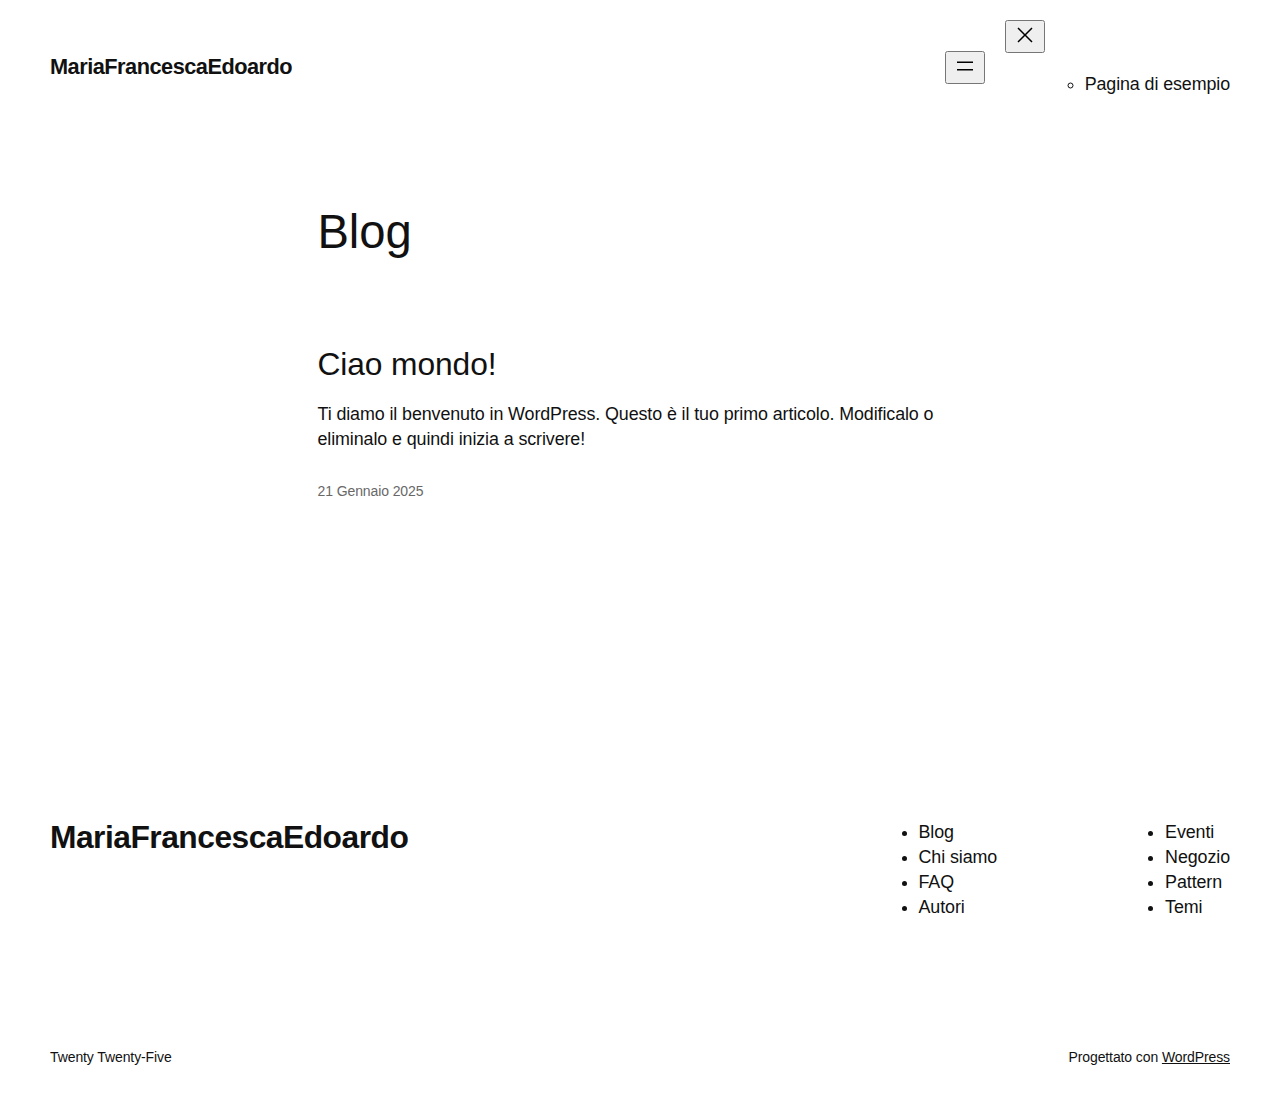
==== index.html @ d266b76b "Add files via upload" ====
<!DOCTYPE html>
<html lang="it-IT">
<head>
	<meta charset="UTF-8">
	<meta name="viewport" content="width=device-width, initial-scale=1">
<meta name="robots" content="max-image-preview:large">
	<style>img:is([sizes="auto" i], [sizes^="auto," i]) { contain-intrinsic-size: 3000px 1500px }</style>
	<title>MariaFrancescaEdoardo</title>
<link rel="alternate" type="application/rss+xml" title="MariaFrancescaEdoardo &raquo; Feed" href="/feed/">
<link rel="alternate" type="application/rss+xml" title="MariaFrancescaEdoardo &raquo; Feed dei commenti" href="/comments/feed/">
<script>
window._wpemojiSettings = {"baseUrl":"https:\/\/s.w.org\/images\/core\/emoji\/15.0.3\/72x72\/","ext":".png","svgUrl":"https:\/\/s.w.org\/images\/core\/emoji\/15.0.3\/svg\/","svgExt":".svg","source":{"concatemoji":"\/wp-includes\/js\/wp-emoji-release.min.js?ver=6.7.1"}};
/*! This file is auto-generated */
!function(i,n){var o,s,e;function c(e){try{var t={supportTests:e,timestamp:(new Date).valueOf()};sessionStorage.setItem(o,JSON.stringify(t))}catch(e){}}function p(e,t,n){e.clearRect(0,0,e.canvas.width,e.canvas.height),e.fillText(t,0,0);var t=new Uint32Array(e.getImageData(0,0,e.canvas.width,e.canvas.height).data),r=(e.clearRect(0,0,e.canvas.width,e.canvas.height),e.fillText(n,0,0),new Uint32Array(e.getImageData(0,0,e.canvas.width,e.canvas.height).data));return t.every(function(e,t){return e===r[t]})}function u(e,t,n){switch(t){case"flag":return n(e,"🏳️‍⚧️","🏳️​⚧️")?!1:!n(e,"🇺🇳","🇺​🇳")&&!n(e,"🏴󠁧󠁢󠁥󠁮󠁧󠁿","🏴​󠁧​󠁢​󠁥​󠁮​󠁧​󠁿");case"emoji":return!n(e,"🐦‍⬛","🐦​⬛")}return!1}function f(e,t,n){var r="undefined"!=typeof WorkerGlobalScope&&self instanceof WorkerGlobalScope?new OffscreenCanvas(300,150):i.createElement("canvas"),a=r.getContext("2d",{willReadFrequently:!0}),o=(a.textBaseline="top",a.font="600 32px Arial",{});return e.forEach(function(e){o[e]=t(a,e,n)}),o}function t(e){var t=i.createElement("script");t.src=e,t.defer=!0,i.head.appendChild(t)}"undefined"!=typeof Promise&&(o="wpEmojiSettingsSupports",s=["flag","emoji"],n.supports={everything:!0,everythingExceptFlag:!0},e=new Promise(function(e){i.addEventListener("DOMContentLoaded",e,{once:!0})}),new Promise(function(t){var n=function(){try{var e=JSON.parse(sessionStorage.getItem(o));if("object"==typeof e&&"number"==typeof e.timestamp&&(new Date).valueOf()<e.timestamp+604800&&"object"==typeof e.supportTests)return e.supportTests}catch(e){}return null}();if(!n){if("undefined"!=typeof Worker&&"undefined"!=typeof OffscreenCanvas&&"undefined"!=typeof URL&&URL.createObjectURL&&"undefined"!=typeof Blob)try{var e="postMessage("+f.toString()+"("+[JSON.stringify(s),u.toString(),p.toString()].join(",")+"));",r=new Blob([e],{type:"text/javascript"}),a=new Worker(URL.createObjectURL(r),{name:"wpTestEmojiSupports"});return void(a.onmessage=function(e){c(n=e.data),a.terminate(),t(n)})}catch(e){}c(n=f(s,u,p))}t(n)}).then(function(e){for(var t in e)n.supports[t]=e[t],n.supports.everything=n.supports.everything&&n.supports[t],"flag"!==t&&(n.supports.everythingExceptFlag=n.supports.everythingExceptFlag&&n.supports[t]);n.supports.everythingExceptFlag=n.supports.everythingExceptFlag&&!n.supports.flag,n.DOMReady=!1,n.readyCallback=function(){n.DOMReady=!0}}).then(function(){return e}).then(function(){var e;n.supports.everything||(n.readyCallback(),(e=n.source||{}).concatemoji?t(e.concatemoji):e.wpemoji&&e.twemoji&&(t(e.twemoji),t(e.wpemoji)))}))}((window,document),window._wpemojiSettings);
</script>
<style id="wp-block-site-title-inline-css">.wp-block-site-title{box-sizing:border-box}.wp-block-site-title :where(a){color:inherit;font-family:inherit;font-size:inherit;font-style:inherit;font-weight:inherit;letter-spacing:inherit;line-height:inherit;text-decoration:inherit}</style>
<style id="wp-block-page-list-inline-css">.wp-block-navigation .wp-block-page-list{align-items:var(--navigation-layout-align,initial);background-color:inherit;display:flex;flex-direction:var(--navigation-layout-direction,initial);flex-wrap:var(--navigation-layout-wrap,wrap);justify-content:var(--navigation-layout-justify,initial)}.wp-block-navigation .wp-block-navigation-item{background-color:inherit}</style>
<link rel="stylesheet" id="wp-block-navigation-css" href="/wp-includes/blocks/navigation/style.min.css?ver=6.7.1" media="all">
<style id="wp-block-group-inline-css">.wp-block-group{box-sizing:border-box}:where(.wp-block-group.wp-block-group-is-layout-constrained){position:relative}</style>
<style id="wp-block-heading-inline-css">h1.has-background,h2.has-background,h3.has-background,h4.has-background,h5.has-background,h6.has-background{padding:1.25em 2.375em}h1.has-text-align-left[style*=writing-mode]:where([style*=vertical-lr]),h1.has-text-align-right[style*=writing-mode]:where([style*=vertical-rl]),h2.has-text-align-left[style*=writing-mode]:where([style*=vertical-lr]),h2.has-text-align-right[style*=writing-mode]:where([style*=vertical-rl]),h3.has-text-align-left[style*=writing-mode]:where([style*=vertical-lr]),h3.has-text-align-right[style*=writing-mode]:where([style*=vertical-rl]),h4.has-text-align-left[style*=writing-mode]:where([style*=vertical-lr]),h4.has-text-align-right[style*=writing-mode]:where([style*=vertical-rl]),h5.has-text-align-left[style*=writing-mode]:where([style*=vertical-lr]),h5.has-text-align-right[style*=writing-mode]:where([style*=vertical-rl]),h6.has-text-align-left[style*=writing-mode]:where([style*=vertical-lr]),h6.has-text-align-right[style*=writing-mode]:where([style*=vertical-rl]){rotate:180deg}</style>
<style id="wp-block-post-featured-image-inline-css">.wp-block-post-featured-image{margin-left:0;margin-right:0}.wp-block-post-featured-image a{display:block;height:100%}.wp-block-post-featured-image :where(img){box-sizing:border-box;height:auto;max-width:100%;vertical-align:bottom;width:100%}.wp-block-post-featured-image.alignfull img,.wp-block-post-featured-image.alignwide img{width:100%}.wp-block-post-featured-image .wp-block-post-featured-image__overlay.has-background-dim{background-color:#000;inset:0;position:absolute}.wp-block-post-featured-image{position:relative}.wp-block-post-featured-image .wp-block-post-featured-image__overlay.has-background-gradient{background-color:initial}.wp-block-post-featured-image .wp-block-post-featured-image__overlay.has-background-dim-0{opacity:0}.wp-block-post-featured-image .wp-block-post-featured-image__overlay.has-background-dim-10{opacity:.1}.wp-block-post-featured-image .wp-block-post-featured-image__overlay.has-background-dim-20{opacity:.2}.wp-block-post-featured-image .wp-block-post-featured-image__overlay.has-background-dim-30{opacity:.3}.wp-block-post-featured-image .wp-block-post-featured-image__overlay.has-background-dim-40{opacity:.4}.wp-block-post-featured-image .wp-block-post-featured-image__overlay.has-background-dim-50{opacity:.5}.wp-block-post-featured-image .wp-block-post-featured-image__overlay.has-background-dim-60{opacity:.6}.wp-block-post-featured-image .wp-block-post-featured-image__overlay.has-background-dim-70{opacity:.7}.wp-block-post-featured-image .wp-block-post-featured-image__overlay.has-background-dim-80{opacity:.8}.wp-block-post-featured-image .wp-block-post-featured-image__overlay.has-background-dim-90{opacity:.9}.wp-block-post-featured-image .wp-block-post-featured-image__overlay.has-background-dim-100{opacity:1}.wp-block-post-featured-image:where(.alignleft,.alignright){width:100%}</style>
<style id="wp-block-post-title-inline-css">.wp-block-post-title{box-sizing:border-box;word-break:break-word}.wp-block-post-title :where(a){display:inline-block;font-family:inherit;font-size:inherit;font-style:inherit;font-weight:inherit;letter-spacing:inherit;line-height:inherit;text-decoration:inherit}</style>
<style id="wp-block-paragraph-inline-css">.is-small-text{font-size:.875em}.is-regular-text{font-size:1em}.is-large-text{font-size:2.25em}.is-larger-text{font-size:3em}.has-drop-cap:not(:focus):first-letter{float:left;font-size:8.4em;font-style:normal;font-weight:100;line-height:.68;margin:.05em .1em 0 0;text-transform:uppercase}body.rtl .has-drop-cap:not(:focus):first-letter{float:none;margin-left:.1em}p.has-drop-cap.has-background{overflow:hidden}:root :where(p.has-background){padding:1.25em 2.375em}:where(p.has-text-color:not(.has-link-color)) a{color:inherit}p.has-text-align-left[style*="writing-mode:vertical-lr"],p.has-text-align-right[style*="writing-mode:vertical-rl"]{rotate:180deg}</style>
<style id="wp-block-post-content-inline-css">.wp-block-post-content{display:flow-root}</style>
<style id="wp-block-post-date-inline-css">.wp-block-post-date{box-sizing:border-box}</style>
<style id="wp-block-post-template-inline-css">.wp-block-post-template{list-style:none;margin-bottom:0;margin-top:0;max-width:100%;padding:0}.wp-block-post-template.is-flex-container{display:flex;flex-direction:row;flex-wrap:wrap;gap:1.25em}.wp-block-post-template.is-flex-container>li{margin:0;width:100%}@media (min-width:600px){.wp-block-post-template.is-flex-container.is-flex-container.columns-2>li{width:calc(50% - .625em)}.wp-block-post-template.is-flex-container.is-flex-container.columns-3>li{width:calc(33.33333% - .83333em)}.wp-block-post-template.is-flex-container.is-flex-container.columns-4>li{width:calc(25% - .9375em)}.wp-block-post-template.is-flex-container.is-flex-container.columns-5>li{width:calc(20% - 1em)}.wp-block-post-template.is-flex-container.is-flex-container.columns-6>li{width:calc(16.66667% - 1.04167em)}}@media (max-width:600px){.wp-block-post-template-is-layout-grid.wp-block-post-template-is-layout-grid.wp-block-post-template-is-layout-grid.wp-block-post-template-is-layout-grid{grid-template-columns:1fr}}.wp-block-post-template-is-layout-constrained>li>.alignright,.wp-block-post-template-is-layout-flow>li>.alignright{float:right;margin-inline-end:0;margin-inline-start:2em}.wp-block-post-template-is-layout-constrained>li>.alignleft,.wp-block-post-template-is-layout-flow>li>.alignleft{float:left;margin-inline-end:2em;margin-inline-start:0}.wp-block-post-template-is-layout-constrained>li>.aligncenter,.wp-block-post-template-is-layout-flow>li>.aligncenter{margin-inline-end:auto;margin-inline-start:auto}</style>
<style id="wp-block-query-pagination-inline-css">.wp-block-query-pagination.is-content-justification-space-between>.wp-block-query-pagination-next:last-of-type{margin-inline-start:auto}.wp-block-query-pagination.is-content-justification-space-between>.wp-block-query-pagination-previous:first-child{margin-inline-end:auto}.wp-block-query-pagination .wp-block-query-pagination-previous-arrow{display:inline-block;margin-right:1ch}.wp-block-query-pagination .wp-block-query-pagination-previous-arrow:not(.is-arrow-chevron){transform:scaleX(1)}.wp-block-query-pagination .wp-block-query-pagination-next-arrow{display:inline-block;margin-left:1ch}.wp-block-query-pagination .wp-block-query-pagination-next-arrow:not(.is-arrow-chevron){transform:scaleX(1)}.wp-block-query-pagination.aligncenter{justify-content:center}</style>
<style id="wp-block-site-logo-inline-css">.wp-block-site-logo{box-sizing:border-box;line-height:0}.wp-block-site-logo a{display:inline-block;line-height:0}.wp-block-site-logo.is-default-size img{height:auto;width:120px}.wp-block-site-logo img{height:auto;max-width:100%}.wp-block-site-logo a,.wp-block-site-logo img{border-radius:inherit}.wp-block-site-logo.aligncenter{margin-left:auto;margin-right:auto;text-align:center}:root :where(.wp-block-site-logo.is-style-rounded){border-radius:9999px}</style>
<style id="wp-block-site-tagline-inline-css">.wp-block-site-tagline{box-sizing:border-box}</style>
<style id="wp-block-spacer-inline-css">.wp-block-spacer{clear:both}</style>
<style id="wp-block-columns-inline-css">.wp-block-columns{align-items:normal!important;box-sizing:border-box;display:flex;flex-wrap:wrap!important}@media (min-width:782px){.wp-block-columns{flex-wrap:nowrap!important}}.wp-block-columns.are-vertically-aligned-top{align-items:flex-start}.wp-block-columns.are-vertically-aligned-center{align-items:center}.wp-block-columns.are-vertically-aligned-bottom{align-items:flex-end}@media (max-width:781px){.wp-block-columns:not(.is-not-stacked-on-mobile)>.wp-block-column{flex-basis:100%!important}}@media (min-width:782px){.wp-block-columns:not(.is-not-stacked-on-mobile)>.wp-block-column{flex-basis:0;flex-grow:1}.wp-block-columns:not(.is-not-stacked-on-mobile)>.wp-block-column[style*=flex-basis]{flex-grow:0}}.wp-block-columns.is-not-stacked-on-mobile{flex-wrap:nowrap!important}.wp-block-columns.is-not-stacked-on-mobile>.wp-block-column{flex-basis:0;flex-grow:1}.wp-block-columns.is-not-stacked-on-mobile>.wp-block-column[style*=flex-basis]{flex-grow:0}:where(.wp-block-columns){margin-bottom:1.75em}:where(.wp-block-columns.has-background){padding:1.25em 2.375em}.wp-block-column{flex-grow:1;min-width:0;overflow-wrap:break-word;word-break:break-word}.wp-block-column.is-vertically-aligned-top{align-self:flex-start}.wp-block-column.is-vertically-aligned-center{align-self:center}.wp-block-column.is-vertically-aligned-bottom{align-self:flex-end}.wp-block-column.is-vertically-aligned-stretch{align-self:stretch}.wp-block-column.is-vertically-aligned-bottom,.wp-block-column.is-vertically-aligned-center,.wp-block-column.is-vertically-aligned-top{width:100%}</style>
<style id="wp-block-navigation-link-inline-css">.wp-block-navigation .wp-block-navigation-item__label{overflow-wrap:break-word}.wp-block-navigation .wp-block-navigation-item__description{display:none}.link-ui-tools{border-top:1px solid #f0f0f0;padding:8px}.link-ui-block-inserter{padding-top:8px}.link-ui-block-inserter__back{margin-left:8px;text-transform:uppercase}</style>
<style id="wp-emoji-styles-inline-css">img.wp-smiley, img.emoji {
		display: inline !important;
		border: none !important;
		box-shadow: none !important;
		height: 1em !important;
		width: 1em !important;
		margin: 0 0.07em !important;
		vertical-align: -0.1em !important;
		background: none !important;
		padding: 0 !important;
	}</style>
<style id="wp-block-library-inline-css">:root{--wp-admin-theme-color:#007cba;--wp-admin-theme-color--rgb:0,124,186;--wp-admin-theme-color-darker-10:#006ba1;--wp-admin-theme-color-darker-10--rgb:0,107,161;--wp-admin-theme-color-darker-20:#005a87;--wp-admin-theme-color-darker-20--rgb:0,90,135;--wp-admin-border-width-focus:2px;--wp-block-synced-color:#7a00df;--wp-block-synced-color--rgb:122,0,223;--wp-bound-block-color:var(--wp-block-synced-color)}@media (min-resolution:192dpi){:root{--wp-admin-border-width-focus:1.5px}}.wp-element-button{cursor:pointer}:root{--wp--preset--font-size--normal:16px;--wp--preset--font-size--huge:42px}:root .has-very-light-gray-background-color{background-color:#eee}:root .has-very-dark-gray-background-color{background-color:#313131}:root .has-very-light-gray-color{color:#eee}:root .has-very-dark-gray-color{color:#313131}:root .has-vivid-green-cyan-to-vivid-cyan-blue-gradient-background{background:linear-gradient(135deg,#00d084,#0693e3)}:root .has-purple-crush-gradient-background{background:linear-gradient(135deg,#34e2e4,#4721fb 50%,#ab1dfe)}:root .has-hazy-dawn-gradient-background{background:linear-gradient(135deg,#faaca8,#dad0ec)}:root .has-subdued-olive-gradient-background{background:linear-gradient(135deg,#fafae1,#67a671)}:root .has-atomic-cream-gradient-background{background:linear-gradient(135deg,#fdd79a,#004a59)}:root .has-nightshade-gradient-background{background:linear-gradient(135deg,#330968,#31cdcf)}:root .has-midnight-gradient-background{background:linear-gradient(135deg,#020381,#2874fc)}.has-regular-font-size{font-size:1em}.has-larger-font-size{font-size:2.625em}.has-normal-font-size{font-size:var(--wp--preset--font-size--normal)}.has-huge-font-size{font-size:var(--wp--preset--font-size--huge)}.has-text-align-center{text-align:center}.has-text-align-left{text-align:left}.has-text-align-right{text-align:right}#end-resizable-editor-section{display:none}.aligncenter{clear:both}.items-justified-left{justify-content:flex-start}.items-justified-center{justify-content:center}.items-justified-right{justify-content:flex-end}.items-justified-space-between{justify-content:space-between}.screen-reader-text{border:0;clip:rect(1px,1px,1px,1px);clip-path:inset(50%);height:1px;margin:-1px;overflow:hidden;padding:0;position:absolute;width:1px;word-wrap:normal!important}.screen-reader-text:focus{background-color:#ddd;clip:auto!important;clip-path:none;color:#444;display:block;font-size:1em;height:auto;left:5px;line-height:normal;padding:15px 23px 14px;text-decoration:none;top:5px;width:auto;z-index:100000}html :where(.has-border-color){border-style:solid}html :where([style*=border-top-color]){border-top-style:solid}html :where([style*=border-right-color]){border-right-style:solid}html :where([style*=border-bottom-color]){border-bottom-style:solid}html :where([style*=border-left-color]){border-left-style:solid}html :where([style*=border-width]){border-style:solid}html :where([style*=border-top-width]){border-top-style:solid}html :where([style*=border-right-width]){border-right-style:solid}html :where([style*=border-bottom-width]){border-bottom-style:solid}html :where([style*=border-left-width]){border-left-style:solid}html :where(img[class*=wp-image-]){height:auto;max-width:100%}:where(figure){margin:0 0 1em}html :where(.is-position-sticky){--wp-admin--admin-bar--position-offset:var(--wp-admin--admin-bar--height,0px)}@media screen and (max-width:600px){html :where(.is-position-sticky){--wp-admin--admin-bar--position-offset:0px}}</style>
<style id="global-styles-inline-css">:root{--wp--preset--aspect-ratio--square: 1;--wp--preset--aspect-ratio--4-3: 4/3;--wp--preset--aspect-ratio--3-4: 3/4;--wp--preset--aspect-ratio--3-2: 3/2;--wp--preset--aspect-ratio--2-3: 2/3;--wp--preset--aspect-ratio--16-9: 16/9;--wp--preset--aspect-ratio--9-16: 9/16;--wp--preset--color--black: #000000;--wp--preset--color--cyan-bluish-gray: #abb8c3;--wp--preset--color--white: #ffffff;--wp--preset--color--pale-pink: #f78da7;--wp--preset--color--vivid-red: #cf2e2e;--wp--preset--color--luminous-vivid-orange: #ff6900;--wp--preset--color--luminous-vivid-amber: #fcb900;--wp--preset--color--light-green-cyan: #7bdcb5;--wp--preset--color--vivid-green-cyan: #00d084;--wp--preset--color--pale-cyan-blue: #8ed1fc;--wp--preset--color--vivid-cyan-blue: #0693e3;--wp--preset--color--vivid-purple: #9b51e0;--wp--preset--color--base: #FFFFFF;--wp--preset--color--contrast: #111111;--wp--preset--color--accent-1: #FFEE58;--wp--preset--color--accent-2: #F6CFF4;--wp--preset--color--accent-3: #503AA8;--wp--preset--color--accent-4: #686868;--wp--preset--color--accent-5: #FBFAF3;--wp--preset--color--accent-6: color-mix(in srgb, currentColor 20%, transparent);--wp--preset--gradient--vivid-cyan-blue-to-vivid-purple: linear-gradient(135deg,rgba(6,147,227,1) 0%,rgb(155,81,224) 100%);--wp--preset--gradient--light-green-cyan-to-vivid-green-cyan: linear-gradient(135deg,rgb(122,220,180) 0%,rgb(0,208,130) 100%);--wp--preset--gradient--luminous-vivid-amber-to-luminous-vivid-orange: linear-gradient(135deg,rgba(252,185,0,1) 0%,rgba(255,105,0,1) 100%);--wp--preset--gradient--luminous-vivid-orange-to-vivid-red: linear-gradient(135deg,rgba(255,105,0,1) 0%,rgb(207,46,46) 100%);--wp--preset--gradient--very-light-gray-to-cyan-bluish-gray: linear-gradient(135deg,rgb(238,238,238) 0%,rgb(169,184,195) 100%);--wp--preset--gradient--cool-to-warm-spectrum: linear-gradient(135deg,rgb(74,234,220) 0%,rgb(151,120,209) 20%,rgb(207,42,186) 40%,rgb(238,44,130) 60%,rgb(251,105,98) 80%,rgb(254,248,76) 100%);--wp--preset--gradient--blush-light-purple: linear-gradient(135deg,rgb(255,206,236) 0%,rgb(152,150,240) 100%);--wp--preset--gradient--blush-bordeaux: linear-gradient(135deg,rgb(254,205,165) 0%,rgb(254,45,45) 50%,rgb(107,0,62) 100%);--wp--preset--gradient--luminous-dusk: linear-gradient(135deg,rgb(255,203,112) 0%,rgb(199,81,192) 50%,rgb(65,88,208) 100%);--wp--preset--gradient--pale-ocean: linear-gradient(135deg,rgb(255,245,203) 0%,rgb(182,227,212) 50%,rgb(51,167,181) 100%);--wp--preset--gradient--electric-grass: linear-gradient(135deg,rgb(202,248,128) 0%,rgb(113,206,126) 100%);--wp--preset--gradient--midnight: linear-gradient(135deg,rgb(2,3,129) 0%,rgb(40,116,252) 100%);--wp--preset--font-size--small: 0.875rem;--wp--preset--font-size--medium: clamp(1rem, 1rem + ((1vw - 0.2rem) * 0.196), 1.125rem);--wp--preset--font-size--large: clamp(1.125rem, 1.125rem + ((1vw - 0.2rem) * 0.392), 1.375rem);--wp--preset--font-size--x-large: clamp(1.75rem, 1.75rem + ((1vw - 0.2rem) * 0.392), 2rem);--wp--preset--font-size--xx-large: clamp(2.15rem, 2.15rem + ((1vw - 0.2rem) * 1.333), 3rem);--wp--preset--font-family--manrope: Manrope, sans-serif;--wp--preset--font-family--fira-code: "Fira Code", monospace;--wp--preset--spacing--20: 10px;--wp--preset--spacing--30: 20px;--wp--preset--spacing--40: 30px;--wp--preset--spacing--50: clamp(30px, 5vw, 50px);--wp--preset--spacing--60: clamp(30px, 7vw, 70px);--wp--preset--spacing--70: clamp(50px, 7vw, 90px);--wp--preset--spacing--80: clamp(70px, 10vw, 140px);--wp--preset--shadow--natural: 6px 6px 9px rgba(0, 0, 0, 0.2);--wp--preset--shadow--deep: 12px 12px 50px rgba(0, 0, 0, 0.4);--wp--preset--shadow--sharp: 6px 6px 0px rgba(0, 0, 0, 0.2);--wp--preset--shadow--outlined: 6px 6px 0px -3px rgba(255, 255, 255, 1), 6px 6px rgba(0, 0, 0, 1);--wp--preset--shadow--crisp: 6px 6px 0px rgba(0, 0, 0, 1);}:root { --wp--style--global--content-size: 645px;--wp--style--global--wide-size: 1340px; }:where(body) { margin: 0; }.wp-site-blocks { padding-top: var(--wp--style--root--padding-top); padding-bottom: var(--wp--style--root--padding-bottom); }.has-global-padding { padding-right: var(--wp--style--root--padding-right); padding-left: var(--wp--style--root--padding-left); }.has-global-padding > .alignfull { margin-right: calc(var(--wp--style--root--padding-right) * -1); margin-left: calc(var(--wp--style--root--padding-left) * -1); }.has-global-padding :where(:not(.alignfull.is-layout-flow) > .has-global-padding:not(.wp-block-block, .alignfull)) { padding-right: 0; padding-left: 0; }.has-global-padding :where(:not(.alignfull.is-layout-flow) > .has-global-padding:not(.wp-block-block, .alignfull)) > .alignfull { margin-left: 0; margin-right: 0; }.wp-site-blocks > .alignleft { float: left; margin-right: 2em; }.wp-site-blocks > .alignright { float: right; margin-left: 2em; }.wp-site-blocks > .aligncenter { justify-content: center; margin-left: auto; margin-right: auto; }:where(.wp-site-blocks) > * { margin-block-start: 1.2rem; margin-block-end: 0; }:where(.wp-site-blocks) > :first-child { margin-block-start: 0; }:where(.wp-site-blocks) > :last-child { margin-block-end: 0; }:root { --wp--style--block-gap: 1.2rem; }:root :where(.is-layout-flow) > :first-child{margin-block-start: 0;}:root :where(.is-layout-flow) > :last-child{margin-block-end: 0;}:root :where(.is-layout-flow) > *{margin-block-start: 1.2rem;margin-block-end: 0;}:root :where(.is-layout-constrained) > :first-child{margin-block-start: 0;}:root :where(.is-layout-constrained) > :last-child{margin-block-end: 0;}:root :where(.is-layout-constrained) > *{margin-block-start: 1.2rem;margin-block-end: 0;}:root :where(.is-layout-flex){gap: 1.2rem;}:root :where(.is-layout-grid){gap: 1.2rem;}.is-layout-flow > .alignleft{float: left;margin-inline-start: 0;margin-inline-end: 2em;}.is-layout-flow > .alignright{float: right;margin-inline-start: 2em;margin-inline-end: 0;}.is-layout-flow > .aligncenter{margin-left: auto !important;margin-right: auto !important;}.is-layout-constrained > .alignleft{float: left;margin-inline-start: 0;margin-inline-end: 2em;}.is-layout-constrained > .alignright{float: right;margin-inline-start: 2em;margin-inline-end: 0;}.is-layout-constrained > .aligncenter{margin-left: auto !important;margin-right: auto !important;}.is-layout-constrained > :where(:not(.alignleft):not(.alignright):not(.alignfull)){max-width: var(--wp--style--global--content-size);margin-left: auto !important;margin-right: auto !important;}.is-layout-constrained > .alignwide{max-width: var(--wp--style--global--wide-size);}body .is-layout-flex{display: flex;}.is-layout-flex{flex-wrap: wrap;align-items: center;}.is-layout-flex > :is(*, div){margin: 0;}body .is-layout-grid{display: grid;}.is-layout-grid > :is(*, div){margin: 0;}body{background-color: var(--wp--preset--color--base);color: var(--wp--preset--color--contrast);font-family: var(--wp--preset--font-family--manrope);font-size: var(--wp--preset--font-size--large);font-weight: 300;letter-spacing: -0.1px;line-height: 1.4;--wp--style--root--padding-top: 0px;--wp--style--root--padding-right: var(--wp--preset--spacing--50);--wp--style--root--padding-bottom: 0px;--wp--style--root--padding-left: var(--wp--preset--spacing--50);}a:where(:not(.wp-element-button)){color: currentColor;text-decoration: underline;}:root :where(a:where(:not(.wp-element-button)):hover){text-decoration: none;}h1, h2, h3, h4, h5, h6{font-weight: 400;letter-spacing: -0.1px;line-height: 1.125;}h1{font-size: var(--wp--preset--font-size--xx-large);}h2{font-size: var(--wp--preset--font-size--x-large);}h3{font-size: var(--wp--preset--font-size--large);}h4{font-size: var(--wp--preset--font-size--medium);}h5{font-size: var(--wp--preset--font-size--small);letter-spacing: 0.5px;}h6{font-size: var(--wp--preset--font-size--small);font-weight: 700;letter-spacing: 1.4px;text-transform: uppercase;}:root :where(.wp-element-button, .wp-block-button__link){background-color: var(--wp--preset--color--contrast);border-width: 0;color: var(--wp--preset--color--base);font-family: inherit;font-size: var(--wp--preset--font-size--medium);line-height: inherit;padding-top: 1rem;padding-right: 2.25rem;padding-bottom: 1rem;padding-left: 2.25rem;text-decoration: none;}:root :where(.wp-element-button:hover, .wp-block-button__link:hover){background-color: color-mix(in srgb, var(--wp--preset--color--contrast) 85%, transparent);border-color: transparent;color: var(--wp--preset--color--base);}:root :where(.wp-element-button:focus, .wp-block-button__link:focus){outline-color: var(--wp--preset--color--accent-4);outline-offset: 2px;}:root :where(.wp-element-caption, .wp-block-audio figcaption, .wp-block-embed figcaption, .wp-block-gallery figcaption, .wp-block-image figcaption, .wp-block-table figcaption, .wp-block-video figcaption){font-size: var(--wp--preset--font-size--small);line-height: 1.4;}.has-black-color{color: var(--wp--preset--color--black) !important;}.has-cyan-bluish-gray-color{color: var(--wp--preset--color--cyan-bluish-gray) !important;}.has-white-color{color: var(--wp--preset--color--white) !important;}.has-pale-pink-color{color: var(--wp--preset--color--pale-pink) !important;}.has-vivid-red-color{color: var(--wp--preset--color--vivid-red) !important;}.has-luminous-vivid-orange-color{color: var(--wp--preset--color--luminous-vivid-orange) !important;}.has-luminous-vivid-amber-color{color: var(--wp--preset--color--luminous-vivid-amber) !important;}.has-light-green-cyan-color{color: var(--wp--preset--color--light-green-cyan) !important;}.has-vivid-green-cyan-color{color: var(--wp--preset--color--vivid-green-cyan) !important;}.has-pale-cyan-blue-color{color: var(--wp--preset--color--pale-cyan-blue) !important;}.has-vivid-cyan-blue-color{color: var(--wp--preset--color--vivid-cyan-blue) !important;}.has-vivid-purple-color{color: var(--wp--preset--color--vivid-purple) !important;}.has-base-color{color: var(--wp--preset--color--base) !important;}.has-contrast-color{color: var(--wp--preset--color--contrast) !important;}.has-accent-1-color{color: var(--wp--preset--color--accent-1) !important;}.has-accent-2-color{color: var(--wp--preset--color--accent-2) !important;}.has-accent-3-color{color: var(--wp--preset--color--accent-3) !important;}.has-accent-4-color{color: var(--wp--preset--color--accent-4) !important;}.has-accent-5-color{color: var(--wp--preset--color--accent-5) !important;}.has-accent-6-color{color: var(--wp--preset--color--accent-6) !important;}.has-black-background-color{background-color: var(--wp--preset--color--black) !important;}.has-cyan-bluish-gray-background-color{background-color: var(--wp--preset--color--cyan-bluish-gray) !important;}.has-white-background-color{background-color: var(--wp--preset--color--white) !important;}.has-pale-pink-background-color{background-color: var(--wp--preset--color--pale-pink) !important;}.has-vivid-red-background-color{background-color: var(--wp--preset--color--vivid-red) !important;}.has-luminous-vivid-orange-background-color{background-color: var(--wp--preset--color--luminous-vivid-orange) !important;}.has-luminous-vivid-amber-background-color{background-color: var(--wp--preset--color--luminous-vivid-amber) !important;}.has-light-green-cyan-background-color{background-color: var(--wp--preset--color--light-green-cyan) !important;}.has-vivid-green-cyan-background-color{background-color: var(--wp--preset--color--vivid-green-cyan) !important;}.has-pale-cyan-blue-background-color{background-color: var(--wp--preset--color--pale-cyan-blue) !important;}.has-vivid-cyan-blue-background-color{background-color: var(--wp--preset--color--vivid-cyan-blue) !important;}.has-vivid-purple-background-color{background-color: var(--wp--preset--color--vivid-purple) !important;}.has-base-background-color{background-color: var(--wp--preset--color--base) !important;}.has-contrast-background-color{background-color: var(--wp--preset--color--contrast) !important;}.has-accent-1-background-color{background-color: var(--wp--preset--color--accent-1) !important;}.has-accent-2-background-color{background-color: var(--wp--preset--color--accent-2) !important;}.has-accent-3-background-color{background-color: var(--wp--preset--color--accent-3) !important;}.has-accent-4-background-color{background-color: var(--wp--preset--color--accent-4) !important;}.has-accent-5-background-color{background-color: var(--wp--preset--color--accent-5) !important;}.has-accent-6-background-color{background-color: var(--wp--preset--color--accent-6) !important;}.has-black-border-color{border-color: var(--wp--preset--color--black) !important;}.has-cyan-bluish-gray-border-color{border-color: var(--wp--preset--color--cyan-bluish-gray) !important;}.has-white-border-color{border-color: var(--wp--preset--color--white) !important;}.has-pale-pink-border-color{border-color: var(--wp--preset--color--pale-pink) !important;}.has-vivid-red-border-color{border-color: var(--wp--preset--color--vivid-red) !important;}.has-luminous-vivid-orange-border-color{border-color: var(--wp--preset--color--luminous-vivid-orange) !important;}.has-luminous-vivid-amber-border-color{border-color: var(--wp--preset--color--luminous-vivid-amber) !important;}.has-light-green-cyan-border-color{border-color: var(--wp--preset--color--light-green-cyan) !important;}.has-vivid-green-cyan-border-color{border-color: var(--wp--preset--color--vivid-green-cyan) !important;}.has-pale-cyan-blue-border-color{border-color: var(--wp--preset--color--pale-cyan-blue) !important;}.has-vivid-cyan-blue-border-color{border-color: var(--wp--preset--color--vivid-cyan-blue) !important;}.has-vivid-purple-border-color{border-color: var(--wp--preset--color--vivid-purple) !important;}.has-base-border-color{border-color: var(--wp--preset--color--base) !important;}.has-contrast-border-color{border-color: var(--wp--preset--color--contrast) !important;}.has-accent-1-border-color{border-color: var(--wp--preset--color--accent-1) !important;}.has-accent-2-border-color{border-color: var(--wp--preset--color--accent-2) !important;}.has-accent-3-border-color{border-color: var(--wp--preset--color--accent-3) !important;}.has-accent-4-border-color{border-color: var(--wp--preset--color--accent-4) !important;}.has-accent-5-border-color{border-color: var(--wp--preset--color--accent-5) !important;}.has-accent-6-border-color{border-color: var(--wp--preset--color--accent-6) !important;}.has-vivid-cyan-blue-to-vivid-purple-gradient-background{background: var(--wp--preset--gradient--vivid-cyan-blue-to-vivid-purple) !important;}.has-light-green-cyan-to-vivid-green-cyan-gradient-background{background: var(--wp--preset--gradient--light-green-cyan-to-vivid-green-cyan) !important;}.has-luminous-vivid-amber-to-luminous-vivid-orange-gradient-background{background: var(--wp--preset--gradient--luminous-vivid-amber-to-luminous-vivid-orange) !important;}.has-luminous-vivid-orange-to-vivid-red-gradient-background{background: var(--wp--preset--gradient--luminous-vivid-orange-to-vivid-red) !important;}.has-very-light-gray-to-cyan-bluish-gray-gradient-background{background: var(--wp--preset--gradient--very-light-gray-to-cyan-bluish-gray) !important;}.has-cool-to-warm-spectrum-gradient-background{background: var(--wp--preset--gradient--cool-to-warm-spectrum) !important;}.has-blush-light-purple-gradient-background{background: var(--wp--preset--gradient--blush-light-purple) !important;}.has-blush-bordeaux-gradient-background{background: var(--wp--preset--gradient--blush-bordeaux) !important;}.has-luminous-dusk-gradient-background{background: var(--wp--preset--gradient--luminous-dusk) !important;}.has-pale-ocean-gradient-background{background: var(--wp--preset--gradient--pale-ocean) !important;}.has-electric-grass-gradient-background{background: var(--wp--preset--gradient--electric-grass) !important;}.has-midnight-gradient-background{background: var(--wp--preset--gradient--midnight) !important;}.has-small-font-size{font-size: var(--wp--preset--font-size--small) !important;}.has-medium-font-size{font-size: var(--wp--preset--font-size--medium) !important;}.has-large-font-size{font-size: var(--wp--preset--font-size--large) !important;}.has-x-large-font-size{font-size: var(--wp--preset--font-size--x-large) !important;}.has-xx-large-font-size{font-size: var(--wp--preset--font-size--xx-large) !important;}.has-manrope-font-family{font-family: var(--wp--preset--font-family--manrope) !important;}.has-fira-code-font-family{font-family: var(--wp--preset--font-family--fira-code) !important;}
:root :where(.wp-block-columns-is-layout-flow) > :first-child{margin-block-start: 0;}:root :where(.wp-block-columns-is-layout-flow) > :last-child{margin-block-end: 0;}:root :where(.wp-block-columns-is-layout-flow) > *{margin-block-start: var(--wp--preset--spacing--50);margin-block-end: 0;}:root :where(.wp-block-columns-is-layout-constrained) > :first-child{margin-block-start: 0;}:root :where(.wp-block-columns-is-layout-constrained) > :last-child{margin-block-end: 0;}:root :where(.wp-block-columns-is-layout-constrained) > *{margin-block-start: var(--wp--preset--spacing--50);margin-block-end: 0;}:root :where(.wp-block-columns-is-layout-flex){gap: var(--wp--preset--spacing--50);}:root :where(.wp-block-columns-is-layout-grid){gap: var(--wp--preset--spacing--50);}
:root :where(.wp-block-post-date){color: var(--wp--preset--color--accent-4);font-size: var(--wp--preset--font-size--small);}
:root :where(.wp-block-post-date a:where(:not(.wp-element-button))){color: var(--wp--preset--color--accent-4);text-decoration: none;}
:root :where(.wp-block-post-date a:where(:not(.wp-element-button)):hover){text-decoration: underline;}
:root :where(.wp-block-post-title a:where(:not(.wp-element-button))){text-decoration: none;}
:root :where(.wp-block-post-title a:where(:not(.wp-element-button)):hover){text-decoration: underline;}
:root :where(.wp-block-query-pagination){font-size: var(--wp--preset--font-size--medium);font-weight: 500;}
:root :where(.wp-block-site-tagline){font-size: var(--wp--preset--font-size--medium);}
:root :where(.wp-block-site-title){font-weight: 700;letter-spacing: -.5px;}
:root :where(.wp-block-site-title a:where(:not(.wp-element-button))){text-decoration: none;}
:root :where(.wp-block-site-title a:where(:not(.wp-element-button)):hover){text-decoration: underline;}
:root :where(.wp-block-navigation){font-size: var(--wp--preset--font-size--medium);}
:root :where(.wp-block-navigation a:where(:not(.wp-element-button))){text-decoration: none;}
:root :where(.wp-block-navigation a:where(:not(.wp-element-button)):hover){text-decoration: underline;}</style>
<style id="core-block-supports-inline-css">.wp-container-core-navigation-is-layout-1{justify-content:flex-end;}.wp-container-core-group-is-layout-1{flex-wrap:nowrap;gap:var(--wp--preset--spacing--10);justify-content:flex-end;}.wp-container-core-group-is-layout-2{flex-wrap:nowrap;justify-content:space-between;}.wp-container-core-columns-is-layout-1{flex-wrap:nowrap;}.wp-container-core-navigation-is-layout-2{flex-direction:column;align-items:flex-start;}.wp-container-core-navigation-is-layout-3{flex-direction:column;align-items:flex-start;}.wp-container-core-group-is-layout-9{gap:var(--wp--preset--spacing--80);justify-content:space-between;align-items:flex-start;}.wp-container-core-group-is-layout-10{justify-content:space-between;align-items:flex-start;}.wp-container-core-group-is-layout-11{gap:var(--wp--preset--spacing--20);justify-content:space-between;}</style>
<style id="wp-block-template-skip-link-inline-css">.skip-link.screen-reader-text {
			border: 0;
			clip: rect(1px,1px,1px,1px);
			clip-path: inset(50%);
			height: 1px;
			margin: -1px;
			overflow: hidden;
			padding: 0;
			position: absolute !important;
			width: 1px;
			word-wrap: normal !important;
		}

		.skip-link.screen-reader-text:focus {
			background-color: #eee;
			clip: auto !important;
			clip-path: none;
			color: #444;
			display: block;
			font-size: 1em;
			height: auto;
			left: 5px;
			line-height: normal;
			padding: 15px 23px 14px;
			text-decoration: none;
			top: 5px;
			width: auto;
			z-index: 100000;
		}</style>
<link rel="stylesheet" id="twentytwentyfive-style-css" href="/wp-content/themes/twentytwentyfive/style.css?ver=1.0" media="all">
<link rel="https://api.w.org/" href="/wp-json/">
<link rel="EditURI" type="application/rsd+xml" title="RSD" href="/xmlrpc.php?rsd">
<meta name="generator" content="WordPress 6.7.1">
<script type="importmap" id="wp-importmap">{"imports":{"@wordpress\/interactivity":"\/wp-includes\/js\/dist\/script-modules\/interactivity\/index.min.js?ver=06b8f695ef48ab2d9277"}}</script>
<script type="module" src="/wp-includes/js/dist/script-modules/block-library/navigation/view.min.js?ver=8ff192874fc8910a284c" id="@wordpress/block-library/navigation/view-js-module"></script>
<link rel="modulepreload" href="/wp-includes/js/dist/script-modules/interactivity/index.min.js?ver=06b8f695ef48ab2d9277" id="@wordpress/interactivity-js-modulepreload">
<style class="wp-fonts-local">@font-face{font-family:Manrope;font-style:normal;font-weight:200 800;font-display:fallback;src:url('/wp-content/themes/twentytwentyfive/assets/fonts/manrope/Manrope-VariableFont_wght.woff2') format('woff2');}
@font-face{font-family:"Fira Code";font-style:normal;font-weight:300 700;font-display:fallback;src:url('/wp-content/themes/twentytwentyfive/assets/fonts/fira-code/FiraCode-VariableFont_wght.woff2') format('woff2');}</style>
</head>

<body class="home blog wp-embed-responsive">

<div class="wp-site-blocks">
<header class="wp-block-template-part">
<div class="wp-block-group alignfull is-layout-flow wp-block-group-is-layout-flow">
	
	<div class="wp-block-group has-global-padding is-layout-constrained wp-block-group-is-layout-constrained">
		
		<div class="wp-block-group alignwide is-content-justification-space-between is-nowrap is-layout-flex wp-container-core-group-is-layout-2 wp-block-group-is-layout-flex" style="padding-top:var(--wp--preset--spacing--30);padding-bottom:var(--wp--preset--spacing--30)">
			<p class="wp-block-site-title"><a href="/" target="_self" rel="home" aria-current="page">MariaFrancescaEdoardo</a></p>
			
			<div class="wp-block-group is-content-justification-right is-nowrap is-layout-flex wp-container-core-group-is-layout-1 wp-block-group-is-layout-flex">
				<nav class="is-responsive items-justified-right wp-block-navigation is-content-justification-right is-layout-flex wp-container-core-navigation-is-layout-1 wp-block-navigation-is-layout-flex" aria-label="" data-wp-interactive="core/navigation" data-wp-context='{"overlayOpenedBy":{"click":false,"hover":false,"focus":false},"type":"overlay","roleAttribute":"","ariaLabel":"Menu"}'><button aria-haspopup="dialog" aria-label="Apri menu" class="wp-block-navigation__responsive-container-open " data-wp-on-async--click="actions.openMenuOnClick" data-wp-on--keydown="actions.handleMenuKeydown"><svg width="24" height="24" xmlns="http://www.w3.org/2000/svg" viewbox="0 0 24 24" aria-hidden="true" focusable="false"><rect x="4" y="7.5" width="16" height="1.5"></rect><rect x="4" y="15" width="16" height="1.5"></rect></svg></button>
				<div class="wp-block-navigation__responsive-container  has-text-color has-contrast-color has-background has-base-background-color" id="modal-1" data-wp-class--has-modal-open="state.isMenuOpen" data-wp-class--is-menu-open="state.isMenuOpen" data-wp-watch="callbacks.initMenu" data-wp-on--keydown="actions.handleMenuKeydown" data-wp-on-async--focusout="actions.handleMenuFocusout" tabindex="-1">
					<div class="wp-block-navigation__responsive-close" tabindex="-1">
						<div class="wp-block-navigation__responsive-dialog" data-wp-bind--aria-modal="state.ariaModal" data-wp-bind--aria-label="state.ariaLabel" data-wp-bind--role="state.roleAttribute">
							<button aria-label="Chiudi menu" class="wp-block-navigation__responsive-container-close" data-wp-on-async--click="actions.closeMenuOnClick"><svg xmlns="http://www.w3.org/2000/svg" viewbox="0 0 24 24" width="24" height="24" aria-hidden="true" focusable="false"><path d="m13.06 12 6.47-6.47-1.06-1.06L12 10.94 5.53 4.47 4.47 5.53 10.94 12l-6.47 6.47 1.06 1.06L12 13.06l6.47 6.47 1.06-1.06L13.06 12Z"></path></svg></button>
							<div class="wp-block-navigation__responsive-container-content" data-wp-watch="callbacks.focusFirstElement" id="modal-1-content">
								<ul class="wp-block-navigation__container is-responsive items-justified-right wp-block-navigation"><ul class="wp-block-page-list"><li class="wp-block-pages-list__item wp-block-navigation-item open-on-hover-click"><a class="wp-block-pages-list__item__link wp-block-navigation-item__content" href="/pagina-di-esempio/">Pagina di esempio</a></li></ul></ul>
							</div>
						</div>
					</div>
				</div></nav>
			</div>
			
		</div>
		
	</div>
	
</div>


</header>


<main class="wp-block-group has-global-padding is-layout-constrained wp-block-group-is-layout-constrained" style="margin-top:var(--wp--preset--spacing--60)">
	
<h1 class="wp-block-heading has-text-align-left">Blog</h1>


	
<div class="wp-block-query alignfull is-layout-flow wp-block-query-is-layout-flow">
	<ul class="alignfull wp-block-post-template is-layout-flow wp-block-post-template-is-layout-flow"><li class="wp-block-post post-1 post type-post status-publish format-standard hentry category-senza-categoria">
		
		<div class="wp-block-group alignfull has-global-padding is-layout-constrained wp-block-group-is-layout-constrained" style="padding-top:var(--wp--preset--spacing--60);padding-bottom:var(--wp--preset--spacing--60)">
			
			<h2 class="wp-block-post-title has-x-large-font-size"><a href="/ciao-mondo/" target="_self">Ciao mondo!</a></h2>
			<div class="entry-content alignfull wp-block-post-content has-medium-font-size has-global-padding is-layout-constrained wp-block-post-content-is-layout-constrained">
<p>Ti diamo il benvenuto in WordPress. Questo è il tuo primo articolo. Modificalo o eliminalo e quindi inizia a scrivere!</p>
</div>
			<div style="margin-top:var(--wp--preset--spacing--40);" class="wp-block-post-date has-small-font-size"><time datetime="2025-01-21T21:40:47+01:00"><a href="/ciao-mondo/">21 Gennaio 2025</a></time></div>
		</div>
		
	</li></ul>
	
	<div class="wp-block-group has-global-padding is-layout-constrained wp-block-group-is-layout-constrained" style="padding-top:var(--wp--preset--spacing--60);padding-bottom:var(--wp--preset--spacing--60)">
		
	</div>
	
	
	<div class="wp-block-group alignwide has-global-padding is-layout-constrained wp-block-group-is-layout-constrained">
		
	</div>
	
</div>


</main>


<footer class="wp-block-template-part">
<div class="wp-block-group has-global-padding is-layout-constrained wp-block-group-is-layout-constrained" style="padding-top:var(--wp--preset--spacing--60);padding-bottom:var(--wp--preset--spacing--50)">
	
	<div class="wp-block-group alignwide is-layout-flow wp-block-group-is-layout-flow">
		

		
		<div class="wp-block-group alignfull is-content-justification-space-between is-layout-flex wp-container-core-group-is-layout-10 wp-block-group-is-layout-flex">
			
			<div class="wp-block-columns is-layout-flex wp-container-core-columns-is-layout-1 wp-block-columns-is-layout-flex">
				
				<div class="wp-block-column is-layout-flow wp-block-column-is-layout-flow" style="flex-basis:100%">
<h2 class="wp-block-site-title"><a href="/" target="_self" rel="home" aria-current="page">MariaFrancescaEdoardo</a></h2>

				
				</div>
				

				
				<div class="wp-block-column is-layout-flow wp-block-column-is-layout-flow">
					
					<div style="height:var(--wp--preset--spacing--40);width:0px" aria-hidden="true" class="wp-block-spacer"></div>
					
				</div>
				
			</div>
			

			
			<div class="wp-block-group is-content-justification-space-between is-layout-flex wp-container-core-group-is-layout-9 wp-block-group-is-layout-flex">
				<nav class="is-vertical wp-block-navigation is-layout-flex wp-container-core-navigation-is-layout-2 wp-block-navigation-is-layout-flex" aria-label=""><ul class="wp-block-navigation__container  is-vertical wp-block-navigation">
<li class=" wp-block-navigation-item wp-block-navigation-link"><a class="wp-block-navigation-item__content" href="#"><span class="wp-block-navigation-item__label">Blog</span></a></li>
<li class=" wp-block-navigation-item wp-block-navigation-link"><a class="wp-block-navigation-item__content" href="#"><span class="wp-block-navigation-item__label">Chi siamo</span></a></li>
<li class=" wp-block-navigation-item wp-block-navigation-link"><a class="wp-block-navigation-item__content" href="#"><span class="wp-block-navigation-item__label">FAQ</span></a></li>
<li class=" wp-block-navigation-item wp-block-navigation-link"><a class="wp-block-navigation-item__content" href="#"><span class="wp-block-navigation-item__label">Autori</span></a></li>
</ul></nav>

				<nav class="is-vertical wp-block-navigation is-layout-flex wp-container-core-navigation-is-layout-3 wp-block-navigation-is-layout-flex" aria-label=""><ul class="wp-block-navigation__container  is-vertical wp-block-navigation">
<li class=" wp-block-navigation-item wp-block-navigation-link"><a class="wp-block-navigation-item__content" href="#"><span class="wp-block-navigation-item__label">Eventi</span></a></li>
<li class=" wp-block-navigation-item wp-block-navigation-link"><a class="wp-block-navigation-item__content" href="#"><span class="wp-block-navigation-item__label">Negozio</span></a></li>
<li class=" wp-block-navigation-item wp-block-navigation-link"><a class="wp-block-navigation-item__content" href="#"><span class="wp-block-navigation-item__label">Pattern</span></a></li>
<li class=" wp-block-navigation-item wp-block-navigation-link"><a class="wp-block-navigation-item__content" href="#"><span class="wp-block-navigation-item__label">Temi</span></a></li>
</ul></nav>
			</div>
				
		</div>
		

		
		<div style="height:var(--wp--preset--spacing--70)" aria-hidden="true" class="wp-block-spacer"></div>
		

		
		<div class="wp-block-group alignfull is-content-justification-space-between is-layout-flex wp-container-core-group-is-layout-11 wp-block-group-is-layout-flex">
			
			<p class="has-small-font-size">Twenty Twenty-Five</p>
			
			
			<p class="has-small-font-size">
				Progettato con <a href="https://wordpress.org/" rel="nofollow">WordPress</a>			</p>
			
		</div>
		
	</div>
	
</div>


</footer>
</div>
<script id="wp-block-template-skip-link-js-after">( function() {
		var skipLinkTarget = document.querySelector( 'main' ),
			sibling,
			skipLinkTargetID,
			skipLink;

		// Early exit if a skip-link target can't be located.
		if ( ! skipLinkTarget ) {
			return;
		}

		/*
		 * Get the site wrapper.
		 * The skip-link will be injected in the beginning of it.
		 */
		sibling = document.querySelector( '.wp-site-blocks' );

		// Early exit if the root element was not found.
		if ( ! sibling ) {
			return;
		}

		// Get the skip-link target's ID, and generate one if it doesn't exist.
		skipLinkTargetID = skipLinkTarget.id;
		if ( ! skipLinkTargetID ) {
			skipLinkTargetID = 'wp--skip-link--target';
			skipLinkTarget.id = skipLinkTargetID;
		}

		// Create the skip link.
		skipLink = document.createElement( 'a' );
		skipLink.classList.add( 'skip-link', 'screen-reader-text' );
		skipLink.href = '#' + skipLinkTargetID;
		skipLink.innerHTML = 'Vai al contenuto';

		// Inject the skip link.
		sibling.parentElement.insertBefore( skipLink, sibling );
	}() );</script>
</body>
</html>
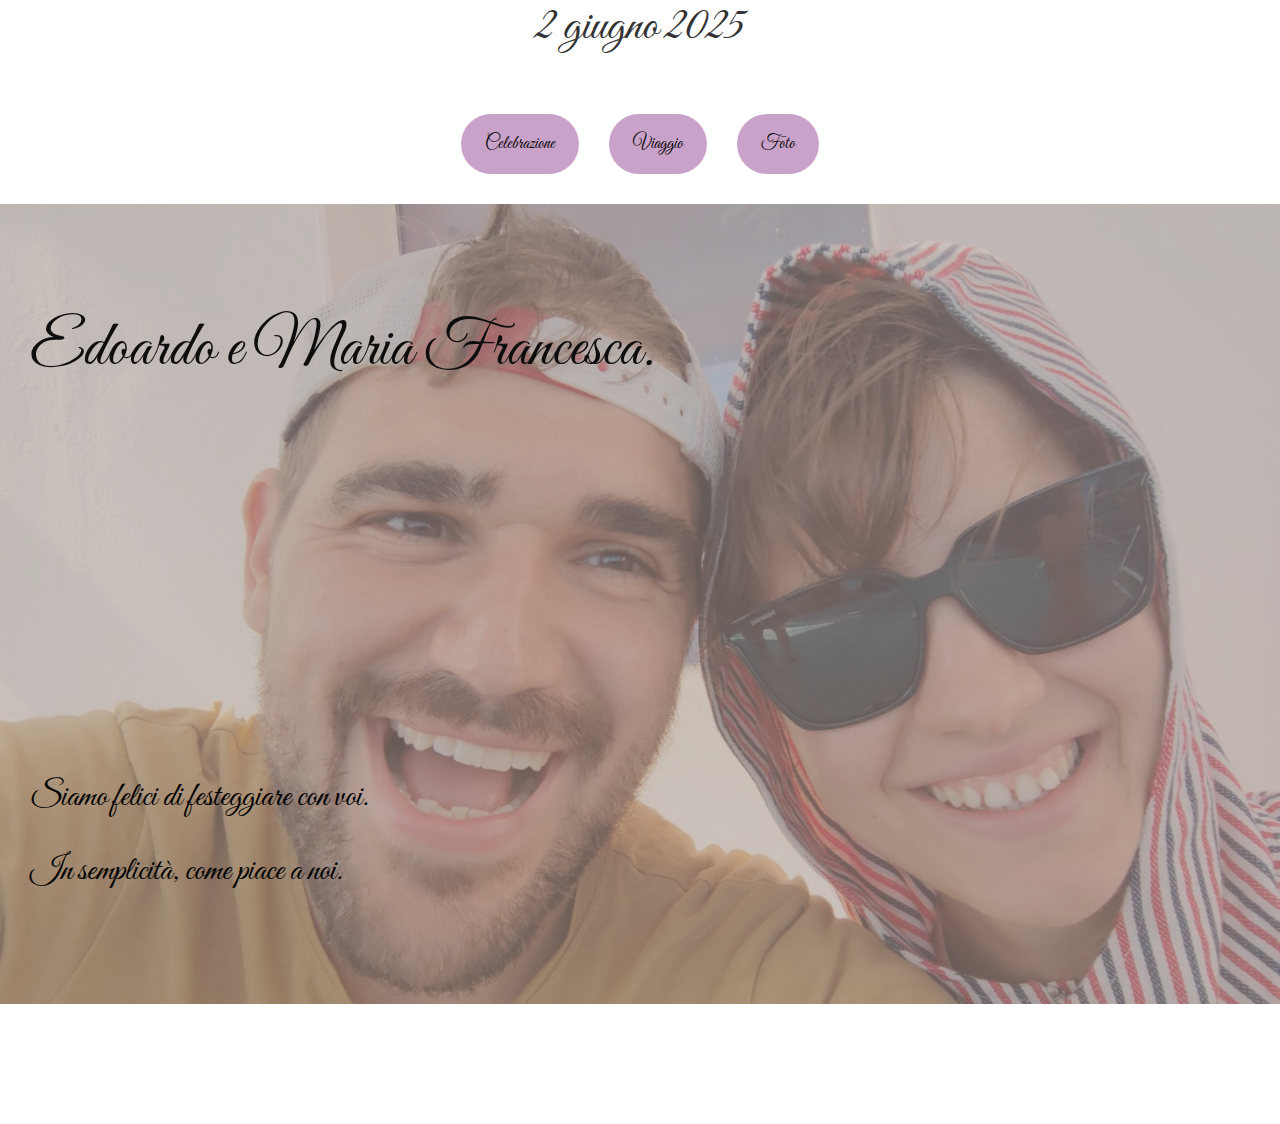
==== commit dd5e914a: "Add files via upload" ====
--- a/index.html
+++ b/index.html
@@ -13,23 +13,16 @@
 /*! This file is auto-generated */
 !function(i,n){var o,s,e;function c(e){try{var t={supportTests:e,timestamp:(new Date).valueOf()};sessionStorage.setItem(o,JSON.stringify(t))}catch(e){}}function p(e,t,n){e.clearRect(0,0,e.canvas.width,e.canvas.height),e.fillText(t,0,0);var t=new Uint32Array(e.getImageData(0,0,e.canvas.width,e.canvas.height).data),r=(e.clearRect(0,0,e.canvas.width,e.canvas.height),e.fillText(n,0,0),new Uint32Array(e.getImageData(0,0,e.canvas.width,e.canvas.height).data));return t.every(function(e,t){return e===r[t]})}function u(e,t,n){switch(t){case"flag":return n(e,"🏳️‍⚧️","🏳️​⚧️")?!1:!n(e,"🇺🇳","🇺​🇳")&&!n(e,"🏴󠁧󠁢󠁥󠁮󠁧󠁿","🏴​󠁧​󠁢​󠁥​󠁮​󠁧​󠁿");case"emoji":return!n(e,"🐦‍⬛","🐦​⬛")}return!1}function f(e,t,n){var r="undefined"!=typeof WorkerGlobalScope&&self instanceof WorkerGlobalScope?new OffscreenCanvas(300,150):i.createElement("canvas"),a=r.getContext("2d",{willReadFrequently:!0}),o=(a.textBaseline="top",a.font="600 32px Arial",{});return e.forEach(function(e){o[e]=t(a,e,n)}),o}function t(e){var t=i.createElement("script");t.src=e,t.defer=!0,i.head.appendChild(t)}"undefined"!=typeof Promise&&(o="wpEmojiSettingsSupports",s=["flag","emoji"],n.supports={everything:!0,everythingExceptFlag:!0},e=new Promise(function(e){i.addEventListener("DOMContentLoaded",e,{once:!0})}),new Promise(function(t){var n=function(){try{var e=JSON.parse(sessionStorage.getItem(o));if("object"==typeof e&&"number"==typeof e.timestamp&&(new Date).valueOf()<e.timestamp+604800&&"object"==typeof e.supportTests)return e.supportTests}catch(e){}return null}();if(!n){if("undefined"!=typeof Worker&&"undefined"!=typeof OffscreenCanvas&&"undefined"!=typeof URL&&URL.createObjectURL&&"undefined"!=typeof Blob)try{var e="postMessage("+f.toString()+"("+[JSON.stringify(s),u.toString(),p.toString()].join(",")+"));",r=new Blob([e],{type:"text/javascript"}),a=new Worker(URL.createObjectURL(r),{name:"wpTestEmojiSupports"});return void(a.onmessage=function(e){c(n=e.data),a.terminate(),t(n)})}catch(e){}c(n=f(s,u,p))}t(n)}).then(function(e){for(var t in e)n.supports[t]=e[t],n.supports.everything=n.supports.everything&&n.supports[t],"flag"!==t&&(n.supports.everythingExceptFlag=n.supports.everythingExceptFlag&&n.supports[t]);n.supports.everythingExceptFlag=n.supports.everythingExceptFlag&&!n.supports.flag,n.DOMReady=!1,n.readyCallback=function(){n.DOMReady=!0}}).then(function(){return e}).then(function(){var e;n.supports.everything||(n.readyCallback(),(e=n.source||{}).concatemoji?t(e.concatemoji):e.wpemoji&&e.twemoji&&(t(e.twemoji),t(e.wpemoji)))}))}((window,document),window._wpemojiSettings);
 </script>
-<style id="wp-block-site-title-inline-css">.wp-block-site-title{box-sizing:border-box}.wp-block-site-title :where(a){color:inherit;font-family:inherit;font-size:inherit;font-style:inherit;font-weight:inherit;letter-spacing:inherit;line-height:inherit;text-decoration:inherit}</style>
-<style id="wp-block-page-list-inline-css">.wp-block-navigation .wp-block-page-list{align-items:var(--navigation-layout-align,initial);background-color:inherit;display:flex;flex-direction:var(--navigation-layout-direction,initial);flex-wrap:var(--navigation-layout-wrap,wrap);justify-content:var(--navigation-layout-justify,initial)}.wp-block-navigation .wp-block-navigation-item{background-color:inherit}</style>
-<link rel="stylesheet" id="wp-block-navigation-css" href="/wp-includes/blocks/navigation/style.min.css?ver=6.7.1" media="all">
+<style id="wp-block-post-title-inline-css">.wp-block-post-title{box-sizing:border-box;word-break:break-word}.wp-block-post-title :where(a){display:inline-block;font-family:inherit;font-size:inherit;font-style:inherit;font-weight:inherit;letter-spacing:inherit;line-height:inherit;text-decoration:inherit}</style>
 <style id="wp-block-group-inline-css">.wp-block-group{box-sizing:border-box}:where(.wp-block-group.wp-block-group-is-layout-constrained){position:relative}</style>
+<style id="wp-block-paragraph-inline-css">.is-small-text{font-size:.875em}.is-regular-text{font-size:1em}.is-large-text{font-size:2.25em}.is-larger-text{font-size:3em}.has-drop-cap:not(:focus):first-letter{float:left;font-size:8.4em;font-style:normal;font-weight:100;line-height:.68;margin:.05em .1em 0 0;text-transform:uppercase}body.rtl .has-drop-cap:not(:focus):first-letter{float:none;margin-left:.1em}p.has-drop-cap.has-background{overflow:hidden}:root :where(p.has-background){padding:1.25em 2.375em}:where(p.has-text-color:not(.has-link-color)) a{color:inherit}p.has-text-align-left[style*="writing-mode:vertical-lr"],p.has-text-align-right[style*="writing-mode:vertical-rl"]{rotate:180deg}</style>
+<style id="wp-block-button-inline-css">.wp-block-button__link{box-sizing:border-box;cursor:pointer;display:inline-block;text-align:center;word-break:break-word}.wp-block-button__link.aligncenter{text-align:center}.wp-block-button__link.alignright{text-align:right}:where(.wp-block-button__link){border-radius:9999px;box-shadow:none;padding:calc(.667em + 2px) calc(1.333em + 2px);text-decoration:none}.wp-block-button[style*=text-decoration] .wp-block-button__link{text-decoration:inherit}.wp-block-buttons>.wp-block-button.has-custom-width{max-width:none}.wp-block-buttons>.wp-block-button.has-custom-width .wp-block-button__link{width:100%}.wp-block-buttons>.wp-block-button.has-custom-font-size .wp-block-button__link{font-size:inherit}.wp-block-buttons>.wp-block-button.wp-block-button__width-25{width:calc(25% - var(--wp--style--block-gap, .5em)*.75)}.wp-block-buttons>.wp-block-button.wp-block-button__width-50{width:calc(50% - var(--wp--style--block-gap, .5em)*.5)}.wp-block-buttons>.wp-block-button.wp-block-button__width-75{width:calc(75% - var(--wp--style--block-gap, .5em)*.25)}.wp-block-buttons>.wp-block-button.wp-block-button__width-100{flex-basis:100%;width:100%}.wp-block-buttons.is-vertical>.wp-block-button.wp-block-button__width-25{width:25%}.wp-block-buttons.is-vertical>.wp-block-button.wp-block-button__width-50{width:50%}.wp-block-buttons.is-vertical>.wp-block-button.wp-block-button__width-75{width:75%}.wp-block-button.is-style-squared,.wp-block-button__link.wp-block-button.is-style-squared{border-radius:0}.wp-block-button.no-border-radius,.wp-block-button__link.no-border-radius{border-radius:0!important}:root :where(.wp-block-button .wp-block-button__link.is-style-outline),:root :where(.wp-block-button.is-style-outline>.wp-block-button__link){border:2px solid;padding:.667em 1.333em}:root :where(.wp-block-button .wp-block-button__link.is-style-outline:not(.has-text-color)),:root :where(.wp-block-button.is-style-outline>.wp-block-button__link:not(.has-text-color)){color:currentColor}:root :where(.wp-block-button .wp-block-button__link.is-style-outline:not(.has-background)),:root :where(.wp-block-button.is-style-outline>.wp-block-button__link:not(.has-background)){background-color:initial;background-image:none}</style>
+<style id="wp-block-buttons-inline-css">.wp-block-buttons.is-vertical{flex-direction:column}.wp-block-buttons.is-vertical>.wp-block-button:last-child{margin-bottom:0}.wp-block-buttons>.wp-block-button{display:inline-block;margin:0}.wp-block-buttons.is-content-justification-left{justify-content:flex-start}.wp-block-buttons.is-content-justification-left.is-vertical{align-items:flex-start}.wp-block-buttons.is-content-justification-center{justify-content:center}.wp-block-buttons.is-content-justification-center.is-vertical{align-items:center}.wp-block-buttons.is-content-justification-right{justify-content:flex-end}.wp-block-buttons.is-content-justification-right.is-vertical{align-items:flex-end}.wp-block-buttons.is-content-justification-space-between{justify-content:space-between}.wp-block-buttons.aligncenter{text-align:center}.wp-block-buttons:not(.is-content-justification-space-between,.is-content-justification-right,.is-content-justification-left,.is-content-justification-center) .wp-block-button.aligncenter{margin-left:auto;margin-right:auto;width:100%}.wp-block-buttons[style*=text-decoration] .wp-block-button,.wp-block-buttons[style*=text-decoration] .wp-block-button__link{text-decoration:inherit}.wp-block-buttons.has-custom-font-size .wp-block-button__link{font-size:inherit}.wp-block-button.aligncenter{text-align:center}</style>
 <style id="wp-block-heading-inline-css">h1.has-background,h2.has-background,h3.has-background,h4.has-background,h5.has-background,h6.has-background{padding:1.25em 2.375em}h1.has-text-align-left[style*=writing-mode]:where([style*=vertical-lr]),h1.has-text-align-right[style*=writing-mode]:where([style*=vertical-rl]),h2.has-text-align-left[style*=writing-mode]:where([style*=vertical-lr]),h2.has-text-align-right[style*=writing-mode]:where([style*=vertical-rl]),h3.has-text-align-left[style*=writing-mode]:where([style*=vertical-lr]),h3.has-text-align-right[style*=writing-mode]:where([style*=vertical-rl]),h4.has-text-align-left[style*=writing-mode]:where([style*=vertical-lr]),h4.has-text-align-right[style*=writing-mode]:where([style*=vertical-rl]),h5.has-text-align-left[style*=writing-mode]:where([style*=vertical-lr]),h5.has-text-align-right[style*=writing-mode]:where([style*=vertical-rl]),h6.has-text-align-left[style*=writing-mode]:where([style*=vertical-lr]),h6.has-text-align-right[style*=writing-mode]:where([style*=vertical-rl]){rotate:180deg}</style>
-<style id="wp-block-post-featured-image-inline-css">.wp-block-post-featured-image{margin-left:0;margin-right:0}.wp-block-post-featured-image a{display:block;height:100%}.wp-block-post-featured-image :where(img){box-sizing:border-box;height:auto;max-width:100%;vertical-align:bottom;width:100%}.wp-block-post-featured-image.alignfull img,.wp-block-post-featured-image.alignwide img{width:100%}.wp-block-post-featured-image .wp-block-post-featured-image__overlay.has-background-dim{background-color:#000;inset:0;position:absolute}.wp-block-post-featured-image{position:relative}.wp-block-post-featured-image .wp-block-post-featured-image__overlay.has-background-gradient{background-color:initial}.wp-block-post-featured-image .wp-block-post-featured-image__overlay.has-background-dim-0{opacity:0}.wp-block-post-featured-image .wp-block-post-featured-image__overlay.has-background-dim-10{opacity:.1}.wp-block-post-featured-image .wp-block-post-featured-image__overlay.has-background-dim-20{opacity:.2}.wp-block-post-featured-image .wp-block-post-featured-image__overlay.has-background-dim-30{opacity:.3}.wp-block-post-featured-image .wp-block-post-featured-image__overlay.has-background-dim-40{opacity:.4}.wp-block-post-featured-image .wp-block-post-featured-image__overlay.has-background-dim-50{opacity:.5}.wp-block-post-featured-image .wp-block-post-featured-image__overlay.has-background-dim-60{opacity:.6}.wp-block-post-featured-image .wp-block-post-featured-image__overlay.has-background-dim-70{opacity:.7}.wp-block-post-featured-image .wp-block-post-featured-image__overlay.has-background-dim-80{opacity:.8}.wp-block-post-featured-image .wp-block-post-featured-image__overlay.has-background-dim-90{opacity:.9}.wp-block-post-featured-image .wp-block-post-featured-image__overlay.has-background-dim-100{opacity:1}.wp-block-post-featured-image:where(.alignleft,.alignright){width:100%}</style>
-<style id="wp-block-post-title-inline-css">.wp-block-post-title{box-sizing:border-box;word-break:break-word}.wp-block-post-title :where(a){display:inline-block;font-family:inherit;font-size:inherit;font-style:inherit;font-weight:inherit;letter-spacing:inherit;line-height:inherit;text-decoration:inherit}</style>
-<style id="wp-block-paragraph-inline-css">.is-small-text{font-size:.875em}.is-regular-text{font-size:1em}.is-large-text{font-size:2.25em}.is-larger-text{font-size:3em}.has-drop-cap:not(:focus):first-letter{float:left;font-size:8.4em;font-style:normal;font-weight:100;line-height:.68;margin:.05em .1em 0 0;text-transform:uppercase}body.rtl .has-drop-cap:not(:focus):first-letter{float:none;margin-left:.1em}p.has-drop-cap.has-background{overflow:hidden}:root :where(p.has-background){padding:1.25em 2.375em}:where(p.has-text-color:not(.has-link-color)) a{color:inherit}p.has-text-align-left[style*="writing-mode:vertical-lr"],p.has-text-align-right[style*="writing-mode:vertical-rl"]{rotate:180deg}</style>
-<style id="wp-block-post-content-inline-css">.wp-block-post-content{display:flow-root}</style>
-<style id="wp-block-post-date-inline-css">.wp-block-post-date{box-sizing:border-box}</style>
-<style id="wp-block-post-template-inline-css">.wp-block-post-template{list-style:none;margin-bottom:0;margin-top:0;max-width:100%;padding:0}.wp-block-post-template.is-flex-container{display:flex;flex-direction:row;flex-wrap:wrap;gap:1.25em}.wp-block-post-template.is-flex-container>li{margin:0;width:100%}@media (min-width:600px){.wp-block-post-template.is-flex-container.is-flex-container.columns-2>li{width:calc(50% - .625em)}.wp-block-post-template.is-flex-container.is-flex-container.columns-3>li{width:calc(33.33333% - .83333em)}.wp-block-post-template.is-flex-container.is-flex-container.columns-4>li{width:calc(25% - .9375em)}.wp-block-post-template.is-flex-container.is-flex-container.columns-5>li{width:calc(20% - 1em)}.wp-block-post-template.is-flex-container.is-flex-container.columns-6>li{width:calc(16.66667% - 1.04167em)}}@media (max-width:600px){.wp-block-post-template-is-layout-grid.wp-block-post-template-is-layout-grid.wp-block-post-template-is-layout-grid.wp-block-post-template-is-layout-grid{grid-template-columns:1fr}}.wp-block-post-template-is-layout-constrained>li>.alignright,.wp-block-post-template-is-layout-flow>li>.alignright{float:right;margin-inline-end:0;margin-inline-start:2em}.wp-block-post-template-is-layout-constrained>li>.alignleft,.wp-block-post-template-is-layout-flow>li>.alignleft{float:left;margin-inline-end:2em;margin-inline-start:0}.wp-block-post-template-is-layout-constrained>li>.aligncenter,.wp-block-post-template-is-layout-flow>li>.aligncenter{margin-inline-end:auto;margin-inline-start:auto}</style>
-<style id="wp-block-query-pagination-inline-css">.wp-block-query-pagination.is-content-justification-space-between>.wp-block-query-pagination-next:last-of-type{margin-inline-start:auto}.wp-block-query-pagination.is-content-justification-space-between>.wp-block-query-pagination-previous:first-child{margin-inline-end:auto}.wp-block-query-pagination .wp-block-query-pagination-previous-arrow{display:inline-block;margin-right:1ch}.wp-block-query-pagination .wp-block-query-pagination-previous-arrow:not(.is-arrow-chevron){transform:scaleX(1)}.wp-block-query-pagination .wp-block-query-pagination-next-arrow{display:inline-block;margin-left:1ch}.wp-block-query-pagination .wp-block-query-pagination-next-arrow:not(.is-arrow-chevron){transform:scaleX(1)}.wp-block-query-pagination.aligncenter{justify-content:center}</style>
-<style id="wp-block-site-logo-inline-css">.wp-block-site-logo{box-sizing:border-box;line-height:0}.wp-block-site-logo a{display:inline-block;line-height:0}.wp-block-site-logo.is-default-size img{height:auto;width:120px}.wp-block-site-logo img{height:auto;max-width:100%}.wp-block-site-logo a,.wp-block-site-logo img{border-radius:inherit}.wp-block-site-logo.aligncenter{margin-left:auto;margin-right:auto;text-align:center}:root :where(.wp-block-site-logo.is-style-rounded){border-radius:9999px}</style>
-<style id="wp-block-site-tagline-inline-css">.wp-block-site-tagline{box-sizing:border-box}</style>
 <style id="wp-block-spacer-inline-css">.wp-block-spacer{clear:both}</style>
 <style id="wp-block-columns-inline-css">.wp-block-columns{align-items:normal!important;box-sizing:border-box;display:flex;flex-wrap:wrap!important}@media (min-width:782px){.wp-block-columns{flex-wrap:nowrap!important}}.wp-block-columns.are-vertically-aligned-top{align-items:flex-start}.wp-block-columns.are-vertically-aligned-center{align-items:center}.wp-block-columns.are-vertically-aligned-bottom{align-items:flex-end}@media (max-width:781px){.wp-block-columns:not(.is-not-stacked-on-mobile)>.wp-block-column{flex-basis:100%!important}}@media (min-width:782px){.wp-block-columns:not(.is-not-stacked-on-mobile)>.wp-block-column{flex-basis:0;flex-grow:1}.wp-block-columns:not(.is-not-stacked-on-mobile)>.wp-block-column[style*=flex-basis]{flex-grow:0}}.wp-block-columns.is-not-stacked-on-mobile{flex-wrap:nowrap!important}.wp-block-columns.is-not-stacked-on-mobile>.wp-block-column{flex-basis:0;flex-grow:1}.wp-block-columns.is-not-stacked-on-mobile>.wp-block-column[style*=flex-basis]{flex-grow:0}:where(.wp-block-columns){margin-bottom:1.75em}:where(.wp-block-columns.has-background){padding:1.25em 2.375em}.wp-block-column{flex-grow:1;min-width:0;overflow-wrap:break-word;word-break:break-word}.wp-block-column.is-vertically-aligned-top{align-self:flex-start}.wp-block-column.is-vertically-aligned-center{align-self:center}.wp-block-column.is-vertically-aligned-bottom{align-self:flex-end}.wp-block-column.is-vertically-aligned-stretch{align-self:stretch}.wp-block-column.is-vertically-aligned-bottom,.wp-block-column.is-vertically-aligned-center,.wp-block-column.is-vertically-aligned-top{width:100%}</style>
-<style id="wp-block-navigation-link-inline-css">.wp-block-navigation .wp-block-navigation-item__label{overflow-wrap:break-word}.wp-block-navigation .wp-block-navigation-item__description{display:none}.link-ui-tools{border-top:1px solid #f0f0f0;padding:8px}.link-ui-block-inserter{padding-top:8px}.link-ui-block-inserter__back{margin-left:8px;text-transform:uppercase}</style>
+<link rel="stylesheet" id="wp-block-cover-css" href="/wp-includes/blocks/cover/style.min.css?ver=6.7.1" media="all">
+<style id="wp-block-post-content-inline-css">.wp-block-post-content{display:flow-root}</style>
 <style id="wp-emoji-styles-inline-css">img.wp-smiley, img.emoji {
 		display: inline !important;
 		border: none !important;
@@ -42,22 +35,10 @@
 		padding: 0 !important;
 	}</style>
 <style id="wp-block-library-inline-css">:root{--wp-admin-theme-color:#007cba;--wp-admin-theme-color--rgb:0,124,186;--wp-admin-theme-color-darker-10:#006ba1;--wp-admin-theme-color-darker-10--rgb:0,107,161;--wp-admin-theme-color-darker-20:#005a87;--wp-admin-theme-color-darker-20--rgb:0,90,135;--wp-admin-border-width-focus:2px;--wp-block-synced-color:#7a00df;--wp-block-synced-color--rgb:122,0,223;--wp-bound-block-color:var(--wp-block-synced-color)}@media (min-resolution:192dpi){:root{--wp-admin-border-width-focus:1.5px}}.wp-element-button{cursor:pointer}:root{--wp--preset--font-size--normal:16px;--wp--preset--font-size--huge:42px}:root .has-very-light-gray-background-color{background-color:#eee}:root .has-very-dark-gray-background-color{background-color:#313131}:root .has-very-light-gray-color{color:#eee}:root .has-very-dark-gray-color{color:#313131}:root .has-vivid-green-cyan-to-vivid-cyan-blue-gradient-background{background:linear-gradient(135deg,#00d084,#0693e3)}:root .has-purple-crush-gradient-background{background:linear-gradient(135deg,#34e2e4,#4721fb 50%,#ab1dfe)}:root .has-hazy-dawn-gradient-background{background:linear-gradient(135deg,#faaca8,#dad0ec)}:root .has-subdued-olive-gradient-background{background:linear-gradient(135deg,#fafae1,#67a671)}:root .has-atomic-cream-gradient-background{background:linear-gradient(135deg,#fdd79a,#004a59)}:root .has-nightshade-gradient-background{background:linear-gradient(135deg,#330968,#31cdcf)}:root .has-midnight-gradient-background{background:linear-gradient(135deg,#020381,#2874fc)}.has-regular-font-size{font-size:1em}.has-larger-font-size{font-size:2.625em}.has-normal-font-size{font-size:var(--wp--preset--font-size--normal)}.has-huge-font-size{font-size:var(--wp--preset--font-size--huge)}.has-text-align-center{text-align:center}.has-text-align-left{text-align:left}.has-text-align-right{text-align:right}#end-resizable-editor-section{display:none}.aligncenter{clear:both}.items-justified-left{justify-content:flex-start}.items-justified-center{justify-content:center}.items-justified-right{justify-content:flex-end}.items-justified-space-between{justify-content:space-between}.screen-reader-text{border:0;clip:rect(1px,1px,1px,1px);clip-path:inset(50%);height:1px;margin:-1px;overflow:hidden;padding:0;position:absolute;width:1px;word-wrap:normal!important}.screen-reader-text:focus{background-color:#ddd;clip:auto!important;clip-path:none;color:#444;display:block;font-size:1em;height:auto;left:5px;line-height:normal;padding:15px 23px 14px;text-decoration:none;top:5px;width:auto;z-index:100000}html :where(.has-border-color){border-style:solid}html :where([style*=border-top-color]){border-top-style:solid}html :where([style*=border-right-color]){border-right-style:solid}html :where([style*=border-bottom-color]){border-bottom-style:solid}html :where([style*=border-left-color]){border-left-style:solid}html :where([style*=border-width]){border-style:solid}html :where([style*=border-top-width]){border-top-style:solid}html :where([style*=border-right-width]){border-right-style:solid}html :where([style*=border-bottom-width]){border-bottom-style:solid}html :where([style*=border-left-width]){border-left-style:solid}html :where(img[class*=wp-image-]){height:auto;max-width:100%}:where(figure){margin:0 0 1em}html :where(.is-position-sticky){--wp-admin--admin-bar--position-offset:var(--wp-admin--admin-bar--height,0px)}@media screen and (max-width:600px){html :where(.is-position-sticky){--wp-admin--admin-bar--position-offset:0px}}</style>
-<style id="global-styles-inline-css">:root{--wp--preset--aspect-ratio--square: 1;--wp--preset--aspect-ratio--4-3: 4/3;--wp--preset--aspect-ratio--3-4: 3/4;--wp--preset--aspect-ratio--3-2: 3/2;--wp--preset--aspect-ratio--2-3: 2/3;--wp--preset--aspect-ratio--16-9: 16/9;--wp--preset--aspect-ratio--9-16: 9/16;--wp--preset--color--black: #000000;--wp--preset--color--cyan-bluish-gray: #abb8c3;--wp--preset--color--white: #ffffff;--wp--preset--color--pale-pink: #f78da7;--wp--preset--color--vivid-red: #cf2e2e;--wp--preset--color--luminous-vivid-orange: #ff6900;--wp--preset--color--luminous-vivid-amber: #fcb900;--wp--preset--color--light-green-cyan: #7bdcb5;--wp--preset--color--vivid-green-cyan: #00d084;--wp--preset--color--pale-cyan-blue: #8ed1fc;--wp--preset--color--vivid-cyan-blue: #0693e3;--wp--preset--color--vivid-purple: #9b51e0;--wp--preset--color--base: #FFFFFF;--wp--preset--color--contrast: #111111;--wp--preset--color--accent-1: #FFEE58;--wp--preset--color--accent-2: #F6CFF4;--wp--preset--color--accent-3: #503AA8;--wp--preset--color--accent-4: #686868;--wp--preset--color--accent-5: #FBFAF3;--wp--preset--color--accent-6: color-mix(in srgb, currentColor 20%, transparent);--wp--preset--gradient--vivid-cyan-blue-to-vivid-purple: linear-gradient(135deg,rgba(6,147,227,1) 0%,rgb(155,81,224) 100%);--wp--preset--gradient--light-green-cyan-to-vivid-green-cyan: linear-gradient(135deg,rgb(122,220,180) 0%,rgb(0,208,130) 100%);--wp--preset--gradient--luminous-vivid-amber-to-luminous-vivid-orange: linear-gradient(135deg,rgba(252,185,0,1) 0%,rgba(255,105,0,1) 100%);--wp--preset--gradient--luminous-vivid-orange-to-vivid-red: linear-gradient(135deg,rgba(255,105,0,1) 0%,rgb(207,46,46) 100%);--wp--preset--gradient--very-light-gray-to-cyan-bluish-gray: linear-gradient(135deg,rgb(238,238,238) 0%,rgb(169,184,195) 100%);--wp--preset--gradient--cool-to-warm-spectrum: linear-gradient(135deg,rgb(74,234,220) 0%,rgb(151,120,209) 20%,rgb(207,42,186) 40%,rgb(238,44,130) 60%,rgb(251,105,98) 80%,rgb(254,248,76) 100%);--wp--preset--gradient--blush-light-purple: linear-gradient(135deg,rgb(255,206,236) 0%,rgb(152,150,240) 100%);--wp--preset--gradient--blush-bordeaux: linear-gradient(135deg,rgb(254,205,165) 0%,rgb(254,45,45) 50%,rgb(107,0,62) 100%);--wp--preset--gradient--luminous-dusk: linear-gradient(135deg,rgb(255,203,112) 0%,rgb(199,81,192) 50%,rgb(65,88,208) 100%);--wp--preset--gradient--pale-ocean: linear-gradient(135deg,rgb(255,245,203) 0%,rgb(182,227,212) 50%,rgb(51,167,181) 100%);--wp--preset--gradient--electric-grass: linear-gradient(135deg,rgb(202,248,128) 0%,rgb(113,206,126) 100%);--wp--preset--gradient--midnight: linear-gradient(135deg,rgb(2,3,129) 0%,rgb(40,116,252) 100%);--wp--preset--font-size--small: 0.875rem;--wp--preset--font-size--medium: clamp(1rem, 1rem + ((1vw - 0.2rem) * 0.196), 1.125rem);--wp--preset--font-size--large: clamp(1.125rem, 1.125rem + ((1vw - 0.2rem) * 0.392), 1.375rem);--wp--preset--font-size--x-large: clamp(1.75rem, 1.75rem + ((1vw - 0.2rem) * 0.392), 2rem);--wp--preset--font-size--xx-large: clamp(2.15rem, 2.15rem + ((1vw - 0.2rem) * 1.333), 3rem);--wp--preset--font-family--manrope: Manrope, sans-serif;--wp--preset--font-family--fira-code: "Fira Code", monospace;--wp--preset--spacing--20: 10px;--wp--preset--spacing--30: 20px;--wp--preset--spacing--40: 30px;--wp--preset--spacing--50: clamp(30px, 5vw, 50px);--wp--preset--spacing--60: clamp(30px, 7vw, 70px);--wp--preset--spacing--70: clamp(50px, 7vw, 90px);--wp--preset--spacing--80: clamp(70px, 10vw, 140px);--wp--preset--shadow--natural: 6px 6px 9px rgba(0, 0, 0, 0.2);--wp--preset--shadow--deep: 12px 12px 50px rgba(0, 0, 0, 0.4);--wp--preset--shadow--sharp: 6px 6px 0px rgba(0, 0, 0, 0.2);--wp--preset--shadow--outlined: 6px 6px 0px -3px rgba(255, 255, 255, 1), 6px 6px rgba(0, 0, 0, 1);--wp--preset--shadow--crisp: 6px 6px 0px rgba(0, 0, 0, 1);}:root { --wp--style--global--content-size: 645px;--wp--style--global--wide-size: 1340px; }:where(body) { margin: 0; }.wp-site-blocks { padding-top: var(--wp--style--root--padding-top); padding-bottom: var(--wp--style--root--padding-bottom); }.has-global-padding { padding-right: var(--wp--style--root--padding-right); padding-left: var(--wp--style--root--padding-left); }.has-global-padding > .alignfull { margin-right: calc(var(--wp--style--root--padding-right) * -1); margin-left: calc(var(--wp--style--root--padding-left) * -1); }.has-global-padding :where(:not(.alignfull.is-layout-flow) > .has-global-padding:not(.wp-block-block, .alignfull)) { padding-right: 0; padding-left: 0; }.has-global-padding :where(:not(.alignfull.is-layout-flow) > .has-global-padding:not(.wp-block-block, .alignfull)) > .alignfull { margin-left: 0; margin-right: 0; }.wp-site-blocks > .alignleft { float: left; margin-right: 2em; }.wp-site-blocks > .alignright { float: right; margin-left: 2em; }.wp-site-blocks > .aligncenter { justify-content: center; margin-left: auto; margin-right: auto; }:where(.wp-site-blocks) > * { margin-block-start: 1.2rem; margin-block-end: 0; }:where(.wp-site-blocks) > :first-child { margin-block-start: 0; }:where(.wp-site-blocks) > :last-child { margin-block-end: 0; }:root { --wp--style--block-gap: 1.2rem; }:root :where(.is-layout-flow) > :first-child{margin-block-start: 0;}:root :where(.is-layout-flow) > :last-child{margin-block-end: 0;}:root :where(.is-layout-flow) > *{margin-block-start: 1.2rem;margin-block-end: 0;}:root :where(.is-layout-constrained) > :first-child{margin-block-start: 0;}:root :where(.is-layout-constrained) > :last-child{margin-block-end: 0;}:root :where(.is-layout-constrained) > *{margin-block-start: 1.2rem;margin-block-end: 0;}:root :where(.is-layout-flex){gap: 1.2rem;}:root :where(.is-layout-grid){gap: 1.2rem;}.is-layout-flow > .alignleft{float: left;margin-inline-start: 0;margin-inline-end: 2em;}.is-layout-flow > .alignright{float: right;margin-inline-start: 2em;margin-inline-end: 0;}.is-layout-flow > .aligncenter{margin-left: auto !important;margin-right: auto !important;}.is-layout-constrained > .alignleft{float: left;margin-inline-start: 0;margin-inline-end: 2em;}.is-layout-constrained > .alignright{float: right;margin-inline-start: 2em;margin-inline-end: 0;}.is-layout-constrained > .aligncenter{margin-left: auto !important;margin-right: auto !important;}.is-layout-constrained > :where(:not(.alignleft):not(.alignright):not(.alignfull)){max-width: var(--wp--style--global--content-size);margin-left: auto !important;margin-right: auto !important;}.is-layout-constrained > .alignwide{max-width: var(--wp--style--global--wide-size);}body .is-layout-flex{display: flex;}.is-layout-flex{flex-wrap: wrap;align-items: center;}.is-layout-flex > :is(*, div){margin: 0;}body .is-layout-grid{display: grid;}.is-layout-grid > :is(*, div){margin: 0;}body{background-color: var(--wp--preset--color--base);color: var(--wp--preset--color--contrast);font-family: var(--wp--preset--font-family--manrope);font-size: var(--wp--preset--font-size--large);font-weight: 300;letter-spacing: -0.1px;line-height: 1.4;--wp--style--root--padding-top: 0px;--wp--style--root--padding-right: var(--wp--preset--spacing--50);--wp--style--root--padding-bottom: 0px;--wp--style--root--padding-left: var(--wp--preset--spacing--50);}a:where(:not(.wp-element-button)){color: currentColor;text-decoration: underline;}:root :where(a:where(:not(.wp-element-button)):hover){text-decoration: none;}h1, h2, h3, h4, h5, h6{font-weight: 400;letter-spacing: -0.1px;line-height: 1.125;}h1{font-size: var(--wp--preset--font-size--xx-large);}h2{font-size: var(--wp--preset--font-size--x-large);}h3{font-size: var(--wp--preset--font-size--large);}h4{font-size: var(--wp--preset--font-size--medium);}h5{font-size: var(--wp--preset--font-size--small);letter-spacing: 0.5px;}h6{font-size: var(--wp--preset--font-size--small);font-weight: 700;letter-spacing: 1.4px;text-transform: uppercase;}:root :where(.wp-element-button, .wp-block-button__link){background-color: var(--wp--preset--color--contrast);border-width: 0;color: var(--wp--preset--color--base);font-family: inherit;font-size: var(--wp--preset--font-size--medium);line-height: inherit;padding-top: 1rem;padding-right: 2.25rem;padding-bottom: 1rem;padding-left: 2.25rem;text-decoration: none;}:root :where(.wp-element-button:hover, .wp-block-button__link:hover){background-color: color-mix(in srgb, var(--wp--preset--color--contrast) 85%, transparent);border-color: transparent;color: var(--wp--preset--color--base);}:root :where(.wp-element-button:focus, .wp-block-button__link:focus){outline-color: var(--wp--preset--color--accent-4);outline-offset: 2px;}:root :where(.wp-element-caption, .wp-block-audio figcaption, .wp-block-embed figcaption, .wp-block-gallery figcaption, .wp-block-image figcaption, .wp-block-table figcaption, .wp-block-video figcaption){font-size: var(--wp--preset--font-size--small);line-height: 1.4;}.has-black-color{color: var(--wp--preset--color--black) !important;}.has-cyan-bluish-gray-color{color: var(--wp--preset--color--cyan-bluish-gray) !important;}.has-white-color{color: var(--wp--preset--color--white) !important;}.has-pale-pink-color{color: var(--wp--preset--color--pale-pink) !important;}.has-vivid-red-color{color: var(--wp--preset--color--vivid-red) !important;}.has-luminous-vivid-orange-color{color: var(--wp--preset--color--luminous-vivid-orange) !important;}.has-luminous-vivid-amber-color{color: var(--wp--preset--color--luminous-vivid-amber) !important;}.has-light-green-cyan-color{color: var(--wp--preset--color--light-green-cyan) !important;}.has-vivid-green-cyan-color{color: var(--wp--preset--color--vivid-green-cyan) !important;}.has-pale-cyan-blue-color{color: var(--wp--preset--color--pale-cyan-blue) !important;}.has-vivid-cyan-blue-color{color: var(--wp--preset--color--vivid-cyan-blue) !important;}.has-vivid-purple-color{color: var(--wp--preset--color--vivid-purple) !important;}.has-base-color{color: var(--wp--preset--color--base) !important;}.has-contrast-color{color: var(--wp--preset--color--contrast) !important;}.has-accent-1-color{color: var(--wp--preset--color--accent-1) !important;}.has-accent-2-color{color: var(--wp--preset--color--accent-2) !important;}.has-accent-3-color{color: var(--wp--preset--color--accent-3) !important;}.has-accent-4-color{color: var(--wp--preset--color--accent-4) !important;}.has-accent-5-color{color: var(--wp--preset--color--accent-5) !important;}.has-accent-6-color{color: var(--wp--preset--color--accent-6) !important;}.has-black-background-color{background-color: var(--wp--preset--color--black) !important;}.has-cyan-bluish-gray-background-color{background-color: var(--wp--preset--color--cyan-bluish-gray) !important;}.has-white-background-color{background-color: var(--wp--preset--color--white) !important;}.has-pale-pink-background-color{background-color: var(--wp--preset--color--pale-pink) !important;}.has-vivid-red-background-color{background-color: var(--wp--preset--color--vivid-red) !important;}.has-luminous-vivid-orange-background-color{background-color: var(--wp--preset--color--luminous-vivid-orange) !important;}.has-luminous-vivid-amber-background-color{background-color: var(--wp--preset--color--luminous-vivid-amber) !important;}.has-light-green-cyan-background-color{background-color: var(--wp--preset--color--light-green-cyan) !important;}.has-vivid-green-cyan-background-color{background-color: var(--wp--preset--color--vivid-green-cyan) !important;}.has-pale-cyan-blue-background-color{background-color: var(--wp--preset--color--pale-cyan-blue) !important;}.has-vivid-cyan-blue-background-color{background-color: var(--wp--preset--color--vivid-cyan-blue) !important;}.has-vivid-purple-background-color{background-color: var(--wp--preset--color--vivid-purple) !important;}.has-base-background-color{background-color: var(--wp--preset--color--base) !important;}.has-contrast-background-color{background-color: var(--wp--preset--color--contrast) !important;}.has-accent-1-background-color{background-color: var(--wp--preset--color--accent-1) !important;}.has-accent-2-background-color{background-color: var(--wp--preset--color--accent-2) !important;}.has-accent-3-background-color{background-color: var(--wp--preset--color--accent-3) !important;}.has-accent-4-background-color{background-color: var(--wp--preset--color--accent-4) !important;}.has-accent-5-background-color{background-color: var(--wp--preset--color--accent-5) !important;}.has-accent-6-background-color{background-color: var(--wp--preset--color--accent-6) !important;}.has-black-border-color{border-color: var(--wp--preset--color--black) !important;}.has-cyan-bluish-gray-border-color{border-color: var(--wp--preset--color--cyan-bluish-gray) !important;}.has-white-border-color{border-color: var(--wp--preset--color--white) !important;}.has-pale-pink-border-color{border-color: var(--wp--preset--color--pale-pink) !important;}.has-vivid-red-border-color{border-color: var(--wp--preset--color--vivid-red) !important;}.has-luminous-vivid-orange-border-color{border-color: var(--wp--preset--color--luminous-vivid-orange) !important;}.has-luminous-vivid-amber-border-color{border-color: var(--wp--preset--color--luminous-vivid-amber) !important;}.has-light-green-cyan-border-color{border-color: var(--wp--preset--color--light-green-cyan) !important;}.has-vivid-green-cyan-border-color{border-color: var(--wp--preset--color--vivid-green-cyan) !important;}.has-pale-cyan-blue-border-color{border-color: var(--wp--preset--color--pale-cyan-blue) !important;}.has-vivid-cyan-blue-border-color{border-color: var(--wp--preset--color--vivid-cyan-blue) !important;}.has-vivid-purple-border-color{border-color: var(--wp--preset--color--vivid-purple) !important;}.has-base-border-color{border-color: var(--wp--preset--color--base) !important;}.has-contrast-border-color{border-color: var(--wp--preset--color--contrast) !important;}.has-accent-1-border-color{border-color: var(--wp--preset--color--accent-1) !important;}.has-accent-2-border-color{border-color: var(--wp--preset--color--accent-2) !important;}.has-accent-3-border-color{border-color: var(--wp--preset--color--accent-3) !important;}.has-accent-4-border-color{border-color: var(--wp--preset--color--accent-4) !important;}.has-accent-5-border-color{border-color: var(--wp--preset--color--accent-5) !important;}.has-accent-6-border-color{border-color: var(--wp--preset--color--accent-6) !important;}.has-vivid-cyan-blue-to-vivid-purple-gradient-background{background: var(--wp--preset--gradient--vivid-cyan-blue-to-vivid-purple) !important;}.has-light-green-cyan-to-vivid-green-cyan-gradient-background{background: var(--wp--preset--gradient--light-green-cyan-to-vivid-green-cyan) !important;}.has-luminous-vivid-amber-to-luminous-vivid-orange-gradient-background{background: var(--wp--preset--gradient--luminous-vivid-amber-to-luminous-vivid-orange) !important;}.has-luminous-vivid-orange-to-vivid-red-gradient-background{background: var(--wp--preset--gradient--luminous-vivid-orange-to-vivid-red) !important;}.has-very-light-gray-to-cyan-bluish-gray-gradient-background{background: var(--wp--preset--gradient--very-light-gray-to-cyan-bluish-gray) !important;}.has-cool-to-warm-spectrum-gradient-background{background: var(--wp--preset--gradient--cool-to-warm-spectrum) !important;}.has-blush-light-purple-gradient-background{background: var(--wp--preset--gradient--blush-light-purple) !important;}.has-blush-bordeaux-gradient-background{background: var(--wp--preset--gradient--blush-bordeaux) !important;}.has-luminous-dusk-gradient-background{background: var(--wp--preset--gradient--luminous-dusk) !important;}.has-pale-ocean-gradient-background{background: var(--wp--preset--gradient--pale-ocean) !important;}.has-electric-grass-gradient-background{background: var(--wp--preset--gradient--electric-grass) !important;}.has-midnight-gradient-background{background: var(--wp--preset--gradient--midnight) !important;}.has-small-font-size{font-size: var(--wp--preset--font-size--small) !important;}.has-medium-font-size{font-size: var(--wp--preset--font-size--medium) !important;}.has-large-font-size{font-size: var(--wp--preset--font-size--large) !important;}.has-x-large-font-size{font-size: var(--wp--preset--font-size--x-large) !important;}.has-xx-large-font-size{font-size: var(--wp--preset--font-size--xx-large) !important;}.has-manrope-font-family{font-family: var(--wp--preset--font-family--manrope) !important;}.has-fira-code-font-family{font-family: var(--wp--preset--font-family--fira-code) !important;}
-:root :where(.wp-block-columns-is-layout-flow) > :first-child{margin-block-start: 0;}:root :where(.wp-block-columns-is-layout-flow) > :last-child{margin-block-end: 0;}:root :where(.wp-block-columns-is-layout-flow) > *{margin-block-start: var(--wp--preset--spacing--50);margin-block-end: 0;}:root :where(.wp-block-columns-is-layout-constrained) > :first-child{margin-block-start: 0;}:root :where(.wp-block-columns-is-layout-constrained) > :last-child{margin-block-end: 0;}:root :where(.wp-block-columns-is-layout-constrained) > *{margin-block-start: var(--wp--preset--spacing--50);margin-block-end: 0;}:root :where(.wp-block-columns-is-layout-flex){gap: var(--wp--preset--spacing--50);}:root :where(.wp-block-columns-is-layout-grid){gap: var(--wp--preset--spacing--50);}
-:root :where(.wp-block-post-date){color: var(--wp--preset--color--accent-4);font-size: var(--wp--preset--font-size--small);}
-:root :where(.wp-block-post-date a:where(:not(.wp-element-button))){color: var(--wp--preset--color--accent-4);text-decoration: none;}
-:root :where(.wp-block-post-date a:where(:not(.wp-element-button)):hover){text-decoration: underline;}
-:root :where(.wp-block-post-title a:where(:not(.wp-element-button))){text-decoration: none;}
-:root :where(.wp-block-post-title a:where(:not(.wp-element-button)):hover){text-decoration: underline;}
-:root :where(.wp-block-query-pagination){font-size: var(--wp--preset--font-size--medium);font-weight: 500;}
-:root :where(.wp-block-site-tagline){font-size: var(--wp--preset--font-size--medium);}
-:root :where(.wp-block-site-title){font-weight: 700;letter-spacing: -.5px;}
-:root :where(.wp-block-site-title a:where(:not(.wp-element-button))){text-decoration: none;}
-:root :where(.wp-block-site-title a:where(:not(.wp-element-button)):hover){text-decoration: underline;}
-:root :where(.wp-block-navigation){font-size: var(--wp--preset--font-size--medium);}
-:root :where(.wp-block-navigation a:where(:not(.wp-element-button))){text-decoration: none;}
-:root :where(.wp-block-navigation a:where(:not(.wp-element-button)):hover){text-decoration: underline;}</style>
-<style id="core-block-supports-inline-css">.wp-container-core-navigation-is-layout-1{justify-content:flex-end;}.wp-container-core-group-is-layout-1{flex-wrap:nowrap;gap:var(--wp--preset--spacing--10);justify-content:flex-end;}.wp-container-core-group-is-layout-2{flex-wrap:nowrap;justify-content:space-between;}.wp-container-core-columns-is-layout-1{flex-wrap:nowrap;}.wp-container-core-navigation-is-layout-2{flex-direction:column;align-items:flex-start;}.wp-container-core-navigation-is-layout-3{flex-direction:column;align-items:flex-start;}.wp-container-core-group-is-layout-9{gap:var(--wp--preset--spacing--80);justify-content:space-between;align-items:flex-start;}.wp-container-core-group-is-layout-10{justify-content:space-between;align-items:flex-start;}.wp-container-core-group-is-layout-11{gap:var(--wp--preset--spacing--20);justify-content:space-between;}</style>
+<style id="global-styles-inline-css">:root{--wp--preset--aspect-ratio--square: 1;--wp--preset--aspect-ratio--4-3: 4/3;--wp--preset--aspect-ratio--3-4: 3/4;--wp--preset--aspect-ratio--3-2: 3/2;--wp--preset--aspect-ratio--2-3: 2/3;--wp--preset--aspect-ratio--16-9: 16/9;--wp--preset--aspect-ratio--9-16: 9/16;--wp--preset--color--black: #000000;--wp--preset--color--cyan-bluish-gray: #abb8c3;--wp--preset--color--white: #ffffff;--wp--preset--color--pale-pink: #f78da7;--wp--preset--color--vivid-red: #cf2e2e;--wp--preset--color--luminous-vivid-orange: #ff6900;--wp--preset--color--luminous-vivid-amber: #fcb900;--wp--preset--color--light-green-cyan: #7bdcb5;--wp--preset--color--vivid-green-cyan: #00d084;--wp--preset--color--pale-cyan-blue: #8ed1fc;--wp--preset--color--vivid-cyan-blue: #0693e3;--wp--preset--color--vivid-purple: #9b51e0;--wp--preset--color--primary: #007cba;--wp--preset--color--secondary: #006ba1;--wp--preset--color--foreground: #333333;--wp--preset--color--background: #ffffff;--wp--preset--color--tertiary: #F0F0F0;--wp--preset--gradient--vivid-cyan-blue-to-vivid-purple: linear-gradient(135deg,rgba(6,147,227,1) 0%,rgb(155,81,224) 100%);--wp--preset--gradient--light-green-cyan-to-vivid-green-cyan: linear-gradient(135deg,rgb(122,220,180) 0%,rgb(0,208,130) 100%);--wp--preset--gradient--luminous-vivid-amber-to-luminous-vivid-orange: linear-gradient(135deg,rgba(252,185,0,1) 0%,rgba(255,105,0,1) 100%);--wp--preset--gradient--luminous-vivid-orange-to-vivid-red: linear-gradient(135deg,rgba(255,105,0,1) 0%,rgb(207,46,46) 100%);--wp--preset--gradient--very-light-gray-to-cyan-bluish-gray: linear-gradient(135deg,rgb(238,238,238) 0%,rgb(169,184,195) 100%);--wp--preset--gradient--cool-to-warm-spectrum: linear-gradient(135deg,rgb(74,234,220) 0%,rgb(151,120,209) 20%,rgb(207,42,186) 40%,rgb(238,44,130) 60%,rgb(251,105,98) 80%,rgb(254,248,76) 100%);--wp--preset--gradient--blush-light-purple: linear-gradient(135deg,rgb(255,206,236) 0%,rgb(152,150,240) 100%);--wp--preset--gradient--blush-bordeaux: linear-gradient(135deg,rgb(254,205,165) 0%,rgb(254,45,45) 50%,rgb(107,0,62) 100%);--wp--preset--gradient--luminous-dusk: linear-gradient(135deg,rgb(255,203,112) 0%,rgb(199,81,192) 50%,rgb(65,88,208) 100%);--wp--preset--gradient--pale-ocean: linear-gradient(135deg,rgb(255,245,203) 0%,rgb(182,227,212) 50%,rgb(51,167,181) 100%);--wp--preset--gradient--electric-grass: linear-gradient(135deg,rgb(202,248,128) 0%,rgb(113,206,126) 100%);--wp--preset--gradient--midnight: linear-gradient(135deg,rgb(2,3,129) 0%,rgb(40,116,252) 100%);--wp--preset--font-size--small: 1rem;--wp--preset--font-size--medium: 1.5rem;--wp--preset--font-size--large: 1.75rem;--wp--preset--font-size--x-large: 2rem;--wp--preset--font-family--system-font: -apple-system, BlinkMacSystemFont, 'Segoe UI', Roboto, Oxygen-Sans, Ubuntu, Cantarell, 'Helvetica Neue', sans-serif;--wp--preset--font-family--arvo: Arvo, serif;--wp--preset--font-family--bodoni-moda: 'Bodoni Moda', serif;--wp--preset--font-family--cabin: Cabin, sans-serif;--wp--preset--font-family--chivo: Chivo, sans-serif;--wp--preset--font-family--courier-prime: 'Courier Prime', serif;--wp--preset--font-family--dm-sans: 'DM Sans', sans-serif;--wp--preset--font-family--domine: Domine, serif;--wp--preset--font-family--eb-garamond: 'EB Garamond', serif;--wp--preset--font-family--fira-sans: 'Fira Sans', sans-serif;--wp--preset--font-family--helvetica-neue: 'Helvetica Neue','Helvetica', 'Arial', sans-serif;--wp--preset--font-family--ibm-plex-mono: 'IBM Plex Mono', monospace;--wp--preset--font-family--inter: Inter, sans-serif;--wp--preset--font-family--josefin-sans: 'Josefin Sans', sans-serif;--wp--preset--font-family--libre-baskerville: 'Libre Baskerville', serif;--wp--preset--font-family--libre-franklin: 'Libre Franklin', sans-serif;--wp--preset--font-family--lora: Lora, serif;--wp--preset--font-family--merriweather: Merriweather, serif;--wp--preset--font-family--montserrat: Montserrat, sans-serif;--wp--preset--font-family--nunito: Nunito, sans-serif;--wp--preset--font-family--open-sans: 'Open Sans', sans-serif;--wp--preset--font-family--overpass: Overpass, sans-serif;--wp--preset--font-family--poppins: Poppins, sans-serif;--wp--preset--font-family--raleway: Raleway, sans-serif;--wp--preset--font-family--red-hat-display: 'Red Hat Display', sans-serif;--wp--preset--font-family--roboto: Roboto, sans-serif;--wp--preset--font-family--roboto-slab: 'Roboto Slab', sans-serif;--wp--preset--font-family--rubik: Rubik, sans-serif;--wp--preset--font-family--source-sans-pro: 'Source Sans Pro', sans-serif;--wp--preset--font-family--source-serif-pro: 'Source Serif Pro', sans-serif;--wp--preset--font-family--space-mono: 'Space Mono', sans-serif;--wp--preset--font-family--work-sans: 'Work Sans', sans-serif;--wp--preset--font-family--playfair-display: 'Playfair Display', serif;--wp--preset--font-family--great-vibes: "Great Vibes", cursive;--wp--preset--spacing--20: 0.44rem;--wp--preset--spacing--30: 0.67rem;--wp--preset--spacing--40: 1rem;--wp--preset--spacing--50: 1.5rem;--wp--preset--spacing--60: 2.25rem;--wp--preset--spacing--70: 3.38rem;--wp--preset--spacing--80: 5.06rem;--wp--preset--shadow--natural: 6px 6px 9px rgba(0, 0, 0, 0.2);--wp--preset--shadow--deep: 12px 12px 50px rgba(0, 0, 0, 0.4);--wp--preset--shadow--sharp: 6px 6px 0px rgba(0, 0, 0, 0.2);--wp--preset--shadow--outlined: 6px 6px 0px -3px rgba(255, 255, 255, 1), 6px 6px rgba(0, 0, 0, 1);--wp--preset--shadow--crisp: 6px 6px 0px rgba(0, 0, 0, 1);--wp--custom--opt-out-of-parent-style-variations: ;--wp--custom--alignment--aligned-max-width: 50%;--wp--custom--button--border--color: var(--wp--custom--color--primary);--wp--custom--button--border--radius: 4px;--wp--custom--button--border--style: solid;--wp--custom--button--border--width: 2px;--wp--custom--button--color--background: var(--wp--custom--color--primary);--wp--custom--button--color--text: var(--wp--custom--color--background);--wp--custom--button--hover--color--text: var(--wp--custom--color--background);--wp--custom--button--hover--color--background: var(--wp--custom--color--secondary);--wp--custom--button--hover--border--color: var(--wp--custom--color--secondary);--wp--custom--button--spacing--padding--top: 0.667em;--wp--custom--button--spacing--padding--bottom: 0.667em;--wp--custom--button--spacing--padding--left: 1.333em;--wp--custom--button--spacing--padding--right: 1.333em;--wp--custom--button--typography--font-size: var(--wp--custom--font-sizes--normal);--wp--custom--button--typography--font-weight: normal;--wp--custom--button--typography--line-height: 2;--wp--custom--button--outline--color--text: var(--wp--custom--color--primary);--wp--custom--button--outline--color--background: var(--wp--custom--color--background);--wp--custom--button--outline--border--color: var(--wp--custom--color--primary);--wp--custom--button--outline--hover--color--text: var(--wp--custom--color--background);--wp--custom--button--outline--hover--color--background: var(--wp--custom--color--secondary);--wp--custom--button--outline--hover--border--color: var(--wp--custom--color--primary);--wp--custom--color--foreground: var(--wp--preset--color--foreground);--wp--custom--color--background: var(--wp--preset--color--background);--wp--custom--color--primary: var(--wp--preset--color--primary);--wp--custom--color--secondary: var(--wp--preset--color--secondary);--wp--custom--color--tertiary: var(--wp--preset--color--tertiary);--wp--custom--font-sizes--x-small: 0.875rem;--wp--custom--font-sizes--normal: 1.125rem;--wp--custom--font-sizes--huge: 3rem;--wp--custom--form--padding: calc( 0.5 * var(--wp--custom--gap--horizontal) );--wp--custom--form--border--color: #EFEFEF;--wp--custom--form--border--radius: 0;--wp--custom--form--border--style: solid;--wp--custom--form--border--width: 2px;--wp--custom--form--checkbox--checked--content: "\2715";--wp--custom--form--checkbox--checked--font-size: var(--wp--custom--font-sizes--x-small);--wp--custom--form--checkbox--checked--position--left: 3px;--wp--custom--form--checkbox--checked--position--top: 3px;--wp--custom--form--checkbox--checked--sizing--height: 12px;--wp--custom--form--checkbox--checked--sizing--width: 12px;--wp--custom--form--checkbox--unchecked--content: "";--wp--custom--form--checkbox--unchecked--position--left: 0;--wp--custom--form--checkbox--unchecked--position--top: 0.2em;--wp--custom--form--checkbox--unchecked--sizing--height: 16px;--wp--custom--form--checkbox--unchecked--sizing--width: 16px;--wp--custom--form--color--background: transparent;--wp--custom--form--color--box-shadow: none;--wp--custom--form--color--text: inherit;--wp--custom--form--label--spacing--margin--bottom: var(--wp--custom--gap--baseline);--wp--custom--form--label--typography--font-size: var(--wp--custom--font-sizes--x-small);--wp--custom--form--label--typography--font-weight: normal;--wp--custom--form--label--typography--letter-spacing: normal;--wp--custom--form--label--typography--text-transform: none;--wp--custom--form--typography--font-size: var(--wp--custom--font-sizes--normal);--wp--custom--gallery--caption--font-size: var(--wp--preset--font-size--small);--wp--custom--body--typography--line-height: 1.6;--wp--custom--heading--typography--font-weight: 400;--wp--custom--heading--typography--line-height: 1.125;--wp--custom--latest-posts--meta--color--text: var(--wp--custom--color--primary);--wp--custom--layout--content-size: 620px;--wp--custom--gap--baseline: 15px;--wp--custom--gap--horizontal: min(30px, 5vw);--wp--custom--gap--vertical: min(30px, 5vw);--wp--custom--navigation--submenu--border--color: var(--wp--custom--color--primary);--wp--custom--navigation--submenu--border--radius: var(--wp--custom--form--border--radius);--wp--custom--navigation--submenu--border--style: var(--wp--custom--form--border--style);--wp--custom--navigation--submenu--border--width: var(--wp--custom--form--border--width);--wp--custom--navigation--submenu--color--background: var(--wp--custom--color--background);--wp--custom--navigation--submenu--color--text: var(--wp--custom--color--foreground);--wp--custom--paragraph--dropcap--margin: .1em .1em 0 0;--wp--custom--paragraph--dropcap--typography--font-size: 110px;--wp--custom--paragraph--dropcap--typography--font-weight: 400;--wp--custom--post-author--typography--font-weight: normal;--wp--custom--post-comment--typography--font-size: var(--wp--custom--font-sizes--normal);--wp--custom--post-comment--typography--line-height: var(--wp--custom--body--typography--line-height);--wp--custom--pullquote--citation--typography--font-size: var(--wp--custom--font-sizes--x-small);--wp--custom--pullquote--citation--typography--font-family: inherit;--wp--custom--pullquote--citation--typography--font-style: italic;--wp--custom--pullquote--citation--spacing--margin--top: var(--wp--custom--gap--vertical);--wp--custom--pullquote--typography--text-align: left;--wp--custom--quote--citation--typography--font-size: var(--wp--custom--font-sizes--x-small);--wp--custom--quote--citation--typography--font-style: italic;--wp--custom--quote--citation--typography--font-weight: 400;--wp--custom--quote--typography--text-align: left;--wp--custom--separator--opacity: 1;--wp--custom--separator--width: 150px;--wp--custom--table--figcaption--typography--font-size: var(--wp--custom--font-sizes--x-small);--wp--custom--video--caption--text-align: center;--wp--custom--video--caption--margin: var(--wp--custom--gap--vertical) auto;}:root { --wp--style--global--content-size: 620px;--wp--style--global--wide-size: 1000px; }:where(body) { margin: 0; }.wp-site-blocks > .alignleft { float: left; margin-right: 2em; }.wp-site-blocks > .alignright { float: right; margin-left: 2em; }.wp-site-blocks > .aligncenter { justify-content: center; margin-left: auto; margin-right: auto; }:where(.wp-site-blocks) > * { margin-block-start: calc(2 * var(--wp--custom--gap--baseline)); margin-block-end: 0; }:where(.wp-site-blocks) > :first-child { margin-block-start: 0; }:where(.wp-site-blocks) > :last-child { margin-block-end: 0; }:root { --wp--style--block-gap: calc(2 * var(--wp--custom--gap--baseline)); }:root :where(.is-layout-flow) > :first-child{margin-block-start: 0;}:root :where(.is-layout-flow) > :last-child{margin-block-end: 0;}:root :where(.is-layout-flow) > *{margin-block-start: calc(2 * var(--wp--custom--gap--baseline));margin-block-end: 0;}:root :where(.is-layout-constrained) > :first-child{margin-block-start: 0;}:root :where(.is-layout-constrained) > :last-child{margin-block-end: 0;}:root :where(.is-layout-constrained) > *{margin-block-start: calc(2 * var(--wp--custom--gap--baseline));margin-block-end: 0;}:root :where(.is-layout-flex){gap: calc(2 * var(--wp--custom--gap--baseline));}:root :where(.is-layout-grid){gap: calc(2 * var(--wp--custom--gap--baseline));}.is-layout-flow > .alignleft{float: left;margin-inline-start: 0;margin-inline-end: 2em;}.is-layout-flow > .alignright{float: right;margin-inline-start: 2em;margin-inline-end: 0;}.is-layout-flow > .aligncenter{margin-left: auto !important;margin-right: auto !important;}.is-layout-constrained > .alignleft{float: left;margin-inline-start: 0;margin-inline-end: 2em;}.is-layout-constrained > .alignright{float: right;margin-inline-start: 2em;margin-inline-end: 0;}.is-layout-constrained > .aligncenter{margin-left: auto !important;margin-right: auto !important;}.is-layout-constrained > :where(:not(.alignleft):not(.alignright):not(.alignfull)){max-width: var(--wp--style--global--content-size);margin-left: auto !important;margin-right: auto !important;}.is-layout-constrained > .alignwide{max-width: var(--wp--style--global--wide-size);}body .is-layout-flex{display: flex;}.is-layout-flex{flex-wrap: wrap;align-items: center;}.is-layout-flex > :is(*, div){margin: 0;}body .is-layout-grid{display: grid;}.is-layout-grid > :is(*, div){margin: 0;}body{background-color: var(--wp--custom--color--background);color: var(--wp--custom--color--foreground);font-family: var(--wp--preset--font-family--great-vibes);font-size: var(--wp--custom--font-sizes--normal);line-height: var(--wp--custom--body--typography--line-height);padding-top: 0px;padding-right: 0px;padding-bottom: 0px;padding-left: 0px;}a:where(:not(.wp-element-button)){color: var(--wp--custom--color--primary);font-family: var(--wp--preset--font-family--great-vibes);text-decoration: underline;}:root :where(a:where(:not(.wp-element-button)):hover){text-decoration: none;}:root :where(a:where(:not(.wp-element-button)):focus){text-decoration: none;}:root :where(a:where(:not(.wp-element-button)):active){text-decoration: none;}h1, h2, h3, h4, h5, h6{font-family: var(--wp--preset--font-family--great-vibes);}h1{font-size: var(--wp--custom--font-sizes--huge);font-weight: var(--wp--custom--heading--typography--font-weight);line-height: var(--wp--custom--heading--typography--line-height);margin-top: var(--wp--custom--gap--vertical);margin-bottom: var(--wp--custom--gap--vertical);}h2{font-size: var(--wp--preset--font-size--x-large);font-weight: var(--wp--custom--heading--typography--font-weight);line-height: var(--wp--custom--heading--typography--line-height);margin-top: var(--wp--custom--gap--vertical);margin-bottom: var(--wp--custom--gap--vertical);}h3{font-size: var(--wp--preset--font-size--large);font-weight: var(--wp--custom--heading--typography--font-weight);line-height: var(--wp--custom--heading--typography--line-height);margin-top: var(--wp--custom--gap--vertical);margin-bottom: var(--wp--custom--gap--vertical);}h4{font-size: var(--wp--preset--font-size--medium);font-weight: var(--wp--custom--heading--typography--font-weight);line-height: var(--wp--custom--heading--typography--line-height);margin-top: var(--wp--custom--gap--vertical);margin-bottom: var(--wp--custom--gap--vertical);}h5{font-size: var(--wp--custom--font-sizes--normal);font-weight: var(--wp--custom--heading--typography--font-weight);line-height: var(--wp--custom--heading--typography--line-height);margin-top: var(--wp--custom--gap--vertical);margin-bottom: var(--wp--custom--gap--vertical);}h6{font-size: var(--wp--preset--font-size--small);font-weight: var(--wp--custom--heading--typography--font-weight);line-height: var(--wp--custom--heading--typography--line-height);margin-top: var(--wp--custom--gap--vertical);margin-bottom: var(--wp--custom--gap--vertical);}:root :where(.wp-element-button, .wp-block-button__link){background-color: var(--wp--custom--button--color--background);border-radius: var(--wp--custom--button--border--radius);border-width: 0;color: var(--wp--custom--button--color--text);font-family: var(--wp--preset--font-family--great-vibes);font-size: var(--wp--custom--button--typography--font-size);font-style: normal;font-weight: 400;line-height: var(--wp--custom--button--typography--line-height);padding-top: calc( var(--wp--custom--button--spacing--padding--top) + var(--wp--custom--button--border--width) );padding-right: calc( var(--wp--custom--button--spacing--padding--right) + var(--wp--custom--button--border--width) );padding-bottom: calc( var(--wp--custom--button--spacing--padding--bottom) + var(--wp--custom--button--border--width) );padding-left: calc( var(--wp--custom--button--spacing--padding--left) + var(--wp--custom--button--border--width) );text-decoration: none;}:root :where(.wp-element-caption, .wp-block-audio figcaption, .wp-block-embed figcaption, .wp-block-gallery figcaption, .wp-block-image figcaption, .wp-block-table figcaption, .wp-block-video figcaption){font-family: var(--wp--preset--font-family--great-vibes);}.has-black-color{color: var(--wp--preset--color--black) !important;}.has-cyan-bluish-gray-color{color: var(--wp--preset--color--cyan-bluish-gray) !important;}.has-white-color{color: var(--wp--preset--color--white) !important;}.has-pale-pink-color{color: var(--wp--preset--color--pale-pink) !important;}.has-vivid-red-color{color: var(--wp--preset--color--vivid-red) !important;}.has-luminous-vivid-orange-color{color: var(--wp--preset--color--luminous-vivid-orange) !important;}.has-luminous-vivid-amber-color{color: var(--wp--preset--color--luminous-vivid-amber) !important;}.has-light-green-cyan-color{color: var(--wp--preset--color--light-green-cyan) !important;}.has-vivid-green-cyan-color{color: var(--wp--preset--color--vivid-green-cyan) !important;}.has-pale-cyan-blue-color{color: var(--wp--preset--color--pale-cyan-blue) !important;}.has-vivid-cyan-blue-color{color: var(--wp--preset--color--vivid-cyan-blue) !important;}.has-vivid-purple-color{color: var(--wp--preset--color--vivid-purple) !important;}.has-primary-color{color: var(--wp--preset--color--primary) !important;}.has-secondary-color{color: var(--wp--preset--color--secondary) !important;}.has-foreground-color{color: var(--wp--preset--color--foreground) !important;}.has-background-color{color: var(--wp--preset--color--background) !important;}.has-tertiary-color{color: var(--wp--preset--color--tertiary) !important;}.has-black-background-color{background-color: var(--wp--preset--color--black) !important;}.has-cyan-bluish-gray-background-color{background-color: var(--wp--preset--color--cyan-bluish-gray) !important;}.has-white-background-color{background-color: var(--wp--preset--color--white) !important;}.has-pale-pink-background-color{background-color: var(--wp--preset--color--pale-pink) !important;}.has-vivid-red-background-color{background-color: var(--wp--preset--color--vivid-red) !important;}.has-luminous-vivid-orange-background-color{background-color: var(--wp--preset--color--luminous-vivid-orange) !important;}.has-luminous-vivid-amber-background-color{background-color: var(--wp--preset--color--luminous-vivid-amber) !important;}.has-light-green-cyan-background-color{background-color: var(--wp--preset--color--light-green-cyan) !important;}.has-vivid-green-cyan-background-color{background-color: var(--wp--preset--color--vivid-green-cyan) !important;}.has-pale-cyan-blue-background-color{background-color: var(--wp--preset--color--pale-cyan-blue) !important;}.has-vivid-cyan-blue-background-color{background-color: var(--wp--preset--color--vivid-cyan-blue) !important;}.has-vivid-purple-background-color{background-color: var(--wp--preset--color--vivid-purple) !important;}.has-primary-background-color{background-color: var(--wp--preset--color--primary) !important;}.has-secondary-background-color{background-color: var(--wp--preset--color--secondary) !important;}.has-foreground-background-color{background-color: var(--wp--preset--color--foreground) !important;}.has-background-background-color{background-color: var(--wp--preset--color--background) !important;}.has-tertiary-background-color{background-color: var(--wp--preset--color--tertiary) !important;}.has-black-border-color{border-color: var(--wp--preset--color--black) !important;}.has-cyan-bluish-gray-border-color{border-color: var(--wp--preset--color--cyan-bluish-gray) !important;}.has-white-border-color{border-color: var(--wp--preset--color--white) !important;}.has-pale-pink-border-color{border-color: var(--wp--preset--color--pale-pink) !important;}.has-vivid-red-border-color{border-color: var(--wp--preset--color--vivid-red) !important;}.has-luminous-vivid-orange-border-color{border-color: var(--wp--preset--color--luminous-vivid-orange) !important;}.has-luminous-vivid-amber-border-color{border-color: var(--wp--preset--color--luminous-vivid-amber) !important;}.has-light-green-cyan-border-color{border-color: var(--wp--preset--color--light-green-cyan) !important;}.has-vivid-green-cyan-border-color{border-color: var(--wp--preset--color--vivid-green-cyan) !important;}.has-pale-cyan-blue-border-color{border-color: var(--wp--preset--color--pale-cyan-blue) !important;}.has-vivid-cyan-blue-border-color{border-color: var(--wp--preset--color--vivid-cyan-blue) !important;}.has-vivid-purple-border-color{border-color: var(--wp--preset--color--vivid-purple) !important;}.has-primary-border-color{border-color: var(--wp--preset--color--primary) !important;}.has-secondary-border-color{border-color: var(--wp--preset--color--secondary) !important;}.has-foreground-border-color{border-color: var(--wp--preset--color--foreground) !important;}.has-background-border-color{border-color: var(--wp--preset--color--background) !important;}.has-tertiary-border-color{border-color: var(--wp--preset--color--tertiary) !important;}.has-vivid-cyan-blue-to-vivid-purple-gradient-background{background: var(--wp--preset--gradient--vivid-cyan-blue-to-vivid-purple) !important;}.has-light-green-cyan-to-vivid-green-cyan-gradient-background{background: var(--wp--preset--gradient--light-green-cyan-to-vivid-green-cyan) !important;}.has-luminous-vivid-amber-to-luminous-vivid-orange-gradient-background{background: var(--wp--preset--gradient--luminous-vivid-amber-to-luminous-vivid-orange) !important;}.has-luminous-vivid-orange-to-vivid-red-gradient-background{background: var(--wp--preset--gradient--luminous-vivid-orange-to-vivid-red) !important;}.has-very-light-gray-to-cyan-bluish-gray-gradient-background{background: var(--wp--preset--gradient--very-light-gray-to-cyan-bluish-gray) !important;}.has-cool-to-warm-spectrum-gradient-background{background: var(--wp--preset--gradient--cool-to-warm-spectrum) !important;}.has-blush-light-purple-gradient-background{background: var(--wp--preset--gradient--blush-light-purple) !important;}.has-blush-bordeaux-gradient-background{background: var(--wp--preset--gradient--blush-bordeaux) !important;}.has-luminous-dusk-gradient-background{background: var(--wp--preset--gradient--luminous-dusk) !important;}.has-pale-ocean-gradient-background{background: var(--wp--preset--gradient--pale-ocean) !important;}.has-electric-grass-gradient-background{background: var(--wp--preset--gradient--electric-grass) !important;}.has-midnight-gradient-background{background: var(--wp--preset--gradient--midnight) !important;}.has-small-font-size{font-size: var(--wp--preset--font-size--small) !important;}.has-medium-font-size{font-size: var(--wp--preset--font-size--medium) !important;}.has-large-font-size{font-size: var(--wp--preset--font-size--large) !important;}.has-x-large-font-size{font-size: var(--wp--preset--font-size--x-large) !important;}.has-system-font-font-family{font-family: var(--wp--preset--font-family--system-font) !important;}.has-arvo-font-family{font-family: var(--wp--preset--font-family--arvo) !important;}.has-bodoni-moda-font-family{font-family: var(--wp--preset--font-family--bodoni-moda) !important;}.has-cabin-font-family{font-family: var(--wp--preset--font-family--cabin) !important;}.has-chivo-font-family{font-family: var(--wp--preset--font-family--chivo) !important;}.has-courier-prime-font-family{font-family: var(--wp--preset--font-family--courier-prime) !important;}.has-dm-sans-font-family{font-family: var(--wp--preset--font-family--dm-sans) !important;}.has-domine-font-family{font-family: var(--wp--preset--font-family--domine) !important;}.has-eb-garamond-font-family{font-family: var(--wp--preset--font-family--eb-garamond) !important;}.has-fira-sans-font-family{font-family: var(--wp--preset--font-family--fira-sans) !important;}.has-helvetica-neue-font-family{font-family: var(--wp--preset--font-family--helvetica-neue) !important;}.has-ibm-plex-mono-font-family{font-family: var(--wp--preset--font-family--ibm-plex-mono) !important;}.has-inter-font-family{font-family: var(--wp--preset--font-family--inter) !important;}.has-josefin-sans-font-family{font-family: var(--wp--preset--font-family--josefin-sans) !important;}.has-libre-baskerville-font-family{font-family: var(--wp--preset--font-family--libre-baskerville) !important;}.has-libre-franklin-font-family{font-family: var(--wp--preset--font-family--libre-franklin) !important;}.has-lora-font-family{font-family: var(--wp--preset--font-family--lora) !important;}.has-merriweather-font-family{font-family: var(--wp--preset--font-family--merriweather) !important;}.has-montserrat-font-family{font-family: var(--wp--preset--font-family--montserrat) !important;}.has-nunito-font-family{font-family: var(--wp--preset--font-family--nunito) !important;}.has-open-sans-font-family{font-family: var(--wp--preset--font-family--open-sans) !important;}.has-overpass-font-family{font-family: var(--wp--preset--font-family--overpass) !important;}.has-poppins-font-family{font-family: var(--wp--preset--font-family--poppins) !important;}.has-raleway-font-family{font-family: var(--wp--preset--font-family--raleway) !important;}.has-red-hat-display-font-family{font-family: var(--wp--preset--font-family--red-hat-display) !important;}.has-roboto-font-family{font-family: var(--wp--preset--font-family--roboto) !important;}.has-roboto-slab-font-family{font-family: var(--wp--preset--font-family--roboto-slab) !important;}.has-rubik-font-family{font-family: var(--wp--preset--font-family--rubik) !important;}.has-source-sans-pro-font-family{font-family: var(--wp--preset--font-family--source-sans-pro) !important;}.has-source-serif-pro-font-family{font-family: var(--wp--preset--font-family--source-serif-pro) !important;}.has-space-mono-font-family{font-family: var(--wp--preset--font-family--space-mono) !important;}.has-work-sans-font-family{font-family: var(--wp--preset--font-family--work-sans) !important;}.has-playfair-display-font-family{font-family: var(--wp--preset--font-family--playfair-display) !important;}.has-great-vibes-font-family{font-family: var(--wp--preset--font-family--great-vibes) !important;}
+:root :where(.wp-block-button .wp-block-button__link){background-color: var(--wp--custom--button--color--background);border-radius: var(--wp--custom--button--border--radius);border-color: var(--wp--custom--button--border--color);border-width: var(--wp--custom--button--border--width);border-style: var(--wp--custom--button--border--style);color: var(--wp--custom--button--color--text);font-size: var(--wp--custom--button--typography--font-size);font-weight: var(--wp--custom--button--typography--font-weight);line-height: var(--wp--custom--button--typography--line-height);padding-top: var(--wp--custom--button--spacing--padding--top);padding-right: var(--wp--custom--button--spacing--padding--right);padding-bottom: var(--wp--custom--button--spacing--padding--bottom);padding-left: var(--wp--custom--button--spacing--padding--left);}
+:root :where(.wp-block-post-title){line-height: var(--wp--custom--heading--typography--line-height);margin-bottom: 0;}</style>
+<style id="core-block-supports-inline-css">.wp-container-core-buttons-is-layout-1{justify-content:center;}.wp-container-core-columns-is-layout-1{flex-wrap:nowrap;}</style>
 <style id="wp-block-template-skip-link-inline-css">.skip-link.screen-reader-text {
 			border: 0;
 			clip: rect(1px,1px,1px,1px);
@@ -87,156 +68,80 @@
 			width: auto;
 			z-index: 100000;
 		}</style>
-<link rel="stylesheet" id="twentytwentyfive-style-css" href="/wp-content/themes/twentytwentyfive/style.css?ver=1.0" media="all">
+<link rel="stylesheet" id="blockbase-ponyfill-css" href="/wp-content/themes/blockbase-wpcom/assets/ponyfill.css?ver=3.1.23" media="all">
 <link rel="https://api.w.org/" href="/wp-json/">
+<link rel="alternate" title="JSON" type="application/json" href="/wp-json/wp/v2/pages/94">
 <link rel="EditURI" type="application/rsd+xml" title="RSD" href="/xmlrpc.php?rsd">
 <meta name="generator" content="WordPress 6.7.1">
-<script type="importmap" id="wp-importmap">{"imports":{"@wordpress\/interactivity":"\/wp-includes\/js\/dist\/script-modules\/interactivity\/index.min.js?ver=06b8f695ef48ab2d9277"}}</script>
-<script type="module" src="/wp-includes/js/dist/script-modules/block-library/navigation/view.min.js?ver=8ff192874fc8910a284c" id="@wordpress/block-library/navigation/view-js-module"></script>
-<link rel="modulepreload" href="/wp-includes/js/dist/script-modules/interactivity/index.min.js?ver=06b8f695ef48ab2d9277" id="@wordpress/interactivity-js-modulepreload">
-<style class="wp-fonts-local">@font-face{font-family:Manrope;font-style:normal;font-weight:200 800;font-display:fallback;src:url('/wp-content/themes/twentytwentyfive/assets/fonts/manrope/Manrope-VariableFont_wght.woff2') format('woff2');}
-@font-face{font-family:"Fira Code";font-style:normal;font-weight:300 700;font-display:fallback;src:url('/wp-content/themes/twentytwentyfive/assets/fonts/fira-code/FiraCode-VariableFont_wght.woff2') format('woff2');}</style>
+<link rel="canonical" href="/">
+<link rel="shortlink" href="/">
+<link rel="alternate" title="oEmbed (JSON)" type="application/json+oembed" href="/wp-json/oembed/1.0/embed?url=http%3A%2F%2F%2F">
+<link rel="alternate" title="oEmbed (XML)" type="text/xml+oembed" href="/wp-json/oembed/1.0/embed?url=http%3A%2F%2F%2F#038;format=xml">
+<style class="wp-fonts-local">@font-face{font-family:"Great Vibes";font-style:normal;font-weight:400;font-display:fallback;src:url('/wp-content/uploads/fonts/RWmMoKWR9v4ksMfaWd_JN-XHg6UKDXlq.woff2') format('woff2');}</style>
+<link rel="icon" href="/wp-content/uploads/2025/01/photo1671729565-150x150.jpeg" sizes="32x32">
+<link rel="icon" href="/wp-content/uploads/2025/01/photo1671729565.jpeg" sizes="192x192">
+<link rel="apple-touch-icon" href="/wp-content/uploads/2025/01/photo1671729565.jpeg">
+<meta name="msapplication-TileImage" content="/wp-content/uploads/2025/01/photo1671729565.jpeg">
 </head>
 
-<body class="home blog wp-embed-responsive">
+<body class="home page-template-default page page-id-94 wp-embed-responsive">
 
 <div class="wp-site-blocks">
-<header class="wp-block-template-part">
-<div class="wp-block-group alignfull is-layout-flow wp-block-group-is-layout-flow">
-	
-	<div class="wp-block-group has-global-padding is-layout-constrained wp-block-group-is-layout-constrained">
-		
-		<div class="wp-block-group alignwide is-content-justification-space-between is-nowrap is-layout-flex wp-container-core-group-is-layout-2 wp-block-group-is-layout-flex" style="padding-top:var(--wp--preset--spacing--30);padding-bottom:var(--wp--preset--spacing--30)">
-			<p class="wp-block-site-title"><a href="/" target="_self" rel="home" aria-current="page">MariaFrancescaEdoardo</a></p>
-			
-			<div class="wp-block-group is-content-justification-right is-nowrap is-layout-flex wp-container-core-group-is-layout-1 wp-block-group-is-layout-flex">
-				<nav class="is-responsive items-justified-right wp-block-navigation is-content-justification-right is-layout-flex wp-container-core-navigation-is-layout-1 wp-block-navigation-is-layout-flex" aria-label="" data-wp-interactive="core/navigation" data-wp-context='{"overlayOpenedBy":{"click":false,"hover":false,"focus":false},"type":"overlay","roleAttribute":"","ariaLabel":"Menu"}'><button aria-haspopup="dialog" aria-label="Apri menu" class="wp-block-navigation__responsive-container-open " data-wp-on-async--click="actions.openMenuOnClick" data-wp-on--keydown="actions.handleMenuKeydown"><svg width="24" height="24" xmlns="http://www.w3.org/2000/svg" viewbox="0 0 24 24" aria-hidden="true" focusable="false"><rect x="4" y="7.5" width="16" height="1.5"></rect><rect x="4" y="15" width="16" height="1.5"></rect></svg></button>
-				<div class="wp-block-navigation__responsive-container  has-text-color has-contrast-color has-background has-base-background-color" id="modal-1" data-wp-class--has-modal-open="state.isMenuOpen" data-wp-class--is-menu-open="state.isMenuOpen" data-wp-watch="callbacks.initMenu" data-wp-on--keydown="actions.handleMenuKeydown" data-wp-on-async--focusout="actions.handleMenuFocusout" tabindex="-1">
-					<div class="wp-block-navigation__responsive-close" tabindex="-1">
-						<div class="wp-block-navigation__responsive-dialog" data-wp-bind--aria-modal="state.ariaModal" data-wp-bind--aria-label="state.ariaLabel" data-wp-bind--role="state.roleAttribute">
-							<button aria-label="Chiudi menu" class="wp-block-navigation__responsive-container-close" data-wp-on-async--click="actions.closeMenuOnClick"><svg xmlns="http://www.w3.org/2000/svg" viewbox="0 0 24 24" width="24" height="24" aria-hidden="true" focusable="false"><path d="m13.06 12 6.47-6.47-1.06-1.06L12 10.94 5.53 4.47 4.47 5.53 10.94 12l-6.47 6.47 1.06 1.06L12 13.06l6.47 6.47 1.06-1.06L13.06 12Z"></path></svg></button>
-							<div class="wp-block-navigation__responsive-container-content" data-wp-watch="callbacks.focusFirstElement" id="modal-1-content">
-								<ul class="wp-block-navigation__container is-responsive items-justified-right wp-block-navigation"><ul class="wp-block-page-list"><li class="wp-block-pages-list__item wp-block-navigation-item open-on-hover-click"><a class="wp-block-pages-list__item__link wp-block-navigation-item__content" href="/pagina-di-esempio/">Pagina di esempio</a></li></ul></ul>
-							</div>
-						</div>
-					</div>
-				</div></nav>
-			</div>
-			
-		</div>
-		
-	</div>
-	
+<div class="wp-block-group is-layout-constrained wp-block-group-is-layout-constrained"><h1 class="has-text-align-center wp-block-post-title">2 giugno 2025</h1></div>
+
+
+
+<main class="wp-block-group is-layout-flow wp-block-group-is-layout-flow"><div class="entry-content wp-block-post-content is-layout-constrained wp-block-post-content-is-layout-constrained">
+<p></p>
+
+
+
+<div class="wp-block-buttons is-content-justification-center is-layout-flex wp-container-core-buttons-is-layout-1 wp-block-buttons-is-layout-flex">
+<div class="wp-block-button is-style-fill"><a class="wp-block-button__link has-black-color has-text-color has-background has-link-color wp-element-button" href="/programma/" style="border-radius:30px;background-color:#c8a2c8">Celebrazione</a></div>
+
+
+
+<div class="wp-block-button"><a class="wp-block-button__link has-black-color has-text-color has-background has-link-color wp-element-button" href="/viaggio/" style="border-radius:30px;background-color:#c8a2c8">Viaggio</a></div>
+
+
+
+<div class="wp-block-button is-style-fill"><a class="wp-block-button__link has-black-color has-text-color has-background has-link-color wp-element-button" href="/foto/" style="border-style:none;border-width:0px;border-radius:30px;background-color:#c8a2c8">Foto</a></div>
 </div>
 
 
-</header>
+
+<div class="wp-block-cover alignfull is-light has-custom-content-position is-position-center-left" style="min-height:800px;aspect-ratio:unset;">
+<span aria-hidden="true" class="wp-block-cover__background has-background-dim-60 has-background-dim" style="background-color:#a9978f"></span><img fetchpriority="high" decoding="async" width="2560" height="1916" class="wp-block-cover__image-background wp-image-95" alt="" src="/wp-content/uploads/2025/02/IMG_20240823_154822-scaled.jpg" style="object-position:52% 0%" data-object-fit="cover" data-object-position="52% 0%" srcset="/wp-content/uploads/2025/02/IMG_20240823_154822-scaled.jpg 2560w, /wp-content/uploads/2025/02/IMG_20240823_154822-300x225.jpg 300w, /wp-content/uploads/2025/02/IMG_20240823_154822-1024x766.jpg 1024w, /wp-content/uploads/2025/02/IMG_20240823_154822-768x575.jpg 768w, /wp-content/uploads/2025/02/IMG_20240823_154822-1536x1150.jpg 1536w, /wp-content/uploads/2025/02/IMG_20240823_154822-2048x1533.jpg 2048w" sizes="(max-width: 2560px) 100vw, 2560px"><div class="wp-block-cover__inner-container is-layout-flow wp-block-cover-is-layout-flow">
+<h2 class="wp-block-heading alignwide has-text-color" style="color:#0d0d0d;font-size:64px">Edoardo e Maria Francesca.</h2>
 
 
-<main class="wp-block-group has-global-padding is-layout-constrained wp-block-group-is-layout-constrained" style="margin-top:var(--wp--preset--spacing--60)">
-	
-<h1 class="wp-block-heading has-text-align-left">Blog</h1>
+
+<div class="wp-block-columns alignwide is-layout-flex wp-container-core-columns-is-layout-1 wp-block-columns-is-layout-flex">
+<div class="wp-block-column is-layout-flow wp-block-column-is-layout-flow" style="flex-basis:55%">
+<div style="height:330px" aria-hidden="true" class="wp-block-spacer"></div>
 
 
-	
-<div class="wp-block-query alignfull is-layout-flow wp-block-query-is-layout-flow">
-	<ul class="alignfull wp-block-post-template is-layout-flow wp-block-post-template-is-layout-flow"><li class="wp-block-post post-1 post type-post status-publish format-standard hentry category-senza-categoria">
-		
-		<div class="wp-block-group alignfull has-global-padding is-layout-constrained wp-block-group-is-layout-constrained" style="padding-top:var(--wp--preset--spacing--60);padding-bottom:var(--wp--preset--spacing--60)">
-			
-			<h2 class="wp-block-post-title has-x-large-font-size"><a href="/ciao-mondo/" target="_self">Ciao mondo!</a></h2>
-			<div class="entry-content alignfull wp-block-post-content has-medium-font-size has-global-padding is-layout-constrained wp-block-post-content-is-layout-constrained">
-<p>Ti diamo il benvenuto in WordPress. Questo è il tuo primo articolo. Modificalo o eliminalo e quindi inizia a scrivere!</p>
+
+<p class="has-black-color has-text-color" style="font-size:34px;line-height:1.3">Siamo felici di festeggiare con voi.</p>
+
+
+
+<p class="has-black-color has-text-color" style="font-size:34px;line-height:1.3"> In semplicità, come piace a noi.</p>
 </div>
-			<div style="margin-top:var(--wp--preset--spacing--40);" class="wp-block-post-date has-small-font-size"><time datetime="2025-01-21T21:40:47+01:00"><a href="/ciao-mondo/">21 Gennaio 2025</a></time></div>
-		</div>
-		
-	</li></ul>
-	
-	<div class="wp-block-group has-global-padding is-layout-constrained wp-block-group-is-layout-constrained" style="padding-top:var(--wp--preset--spacing--60);padding-bottom:var(--wp--preset--spacing--60)">
-		
-	</div>
-	
-	
-	<div class="wp-block-group alignwide has-global-padding is-layout-constrained wp-block-group-is-layout-constrained">
-		
-	</div>
-	
+</div>
+</div>
 </div>
 
 
-</main>
+
+<p></p>
+</div></main>
 
 
-<footer class="wp-block-template-part">
-<div class="wp-block-group has-global-padding is-layout-constrained wp-block-group-is-layout-constrained" style="padding-top:var(--wp--preset--spacing--60);padding-bottom:var(--wp--preset--spacing--50)">
-	
-	<div class="wp-block-group alignwide is-layout-flow wp-block-group-is-layout-flow">
-		
 
-		
-		<div class="wp-block-group alignfull is-content-justification-space-between is-layout-flex wp-container-core-group-is-layout-10 wp-block-group-is-layout-flex">
-			
-			<div class="wp-block-columns is-layout-flex wp-container-core-columns-is-layout-1 wp-block-columns-is-layout-flex">
-				
-				<div class="wp-block-column is-layout-flow wp-block-column-is-layout-flow" style="flex-basis:100%">
-<h2 class="wp-block-site-title"><a href="/" target="_self" rel="home" aria-current="page">MariaFrancescaEdoardo</a></h2>
-
-				
-				</div>
-				
-
-				
-				<div class="wp-block-column is-layout-flow wp-block-column-is-layout-flow">
-					
-					<div style="height:var(--wp--preset--spacing--40);width:0px" aria-hidden="true" class="wp-block-spacer"></div>
-					
-				</div>
-				
-			</div>
-			
-
-			
-			<div class="wp-block-group is-content-justification-space-between is-layout-flex wp-container-core-group-is-layout-9 wp-block-group-is-layout-flex">
-				<nav class="is-vertical wp-block-navigation is-layout-flex wp-container-core-navigation-is-layout-2 wp-block-navigation-is-layout-flex" aria-label=""><ul class="wp-block-navigation__container  is-vertical wp-block-navigation">
-<li class=" wp-block-navigation-item wp-block-navigation-link"><a class="wp-block-navigation-item__content" href="#"><span class="wp-block-navigation-item__label">Blog</span></a></li>
-<li class=" wp-block-navigation-item wp-block-navigation-link"><a class="wp-block-navigation-item__content" href="#"><span class="wp-block-navigation-item__label">Chi siamo</span></a></li>
-<li class=" wp-block-navigation-item wp-block-navigation-link"><a class="wp-block-navigation-item__content" href="#"><span class="wp-block-navigation-item__label">FAQ</span></a></li>
-<li class=" wp-block-navigation-item wp-block-navigation-link"><a class="wp-block-navigation-item__content" href="#"><span class="wp-block-navigation-item__label">Autori</span></a></li>
-</ul></nav>
-
-				<nav class="is-vertical wp-block-navigation is-layout-flex wp-container-core-navigation-is-layout-3 wp-block-navigation-is-layout-flex" aria-label=""><ul class="wp-block-navigation__container  is-vertical wp-block-navigation">
-<li class=" wp-block-navigation-item wp-block-navigation-link"><a class="wp-block-navigation-item__content" href="#"><span class="wp-block-navigation-item__label">Eventi</span></a></li>
-<li class=" wp-block-navigation-item wp-block-navigation-link"><a class="wp-block-navigation-item__content" href="#"><span class="wp-block-navigation-item__label">Negozio</span></a></li>
-<li class=" wp-block-navigation-item wp-block-navigation-link"><a class="wp-block-navigation-item__content" href="#"><span class="wp-block-navigation-item__label">Pattern</span></a></li>
-<li class=" wp-block-navigation-item wp-block-navigation-link"><a class="wp-block-navigation-item__content" href="#"><span class="wp-block-navigation-item__label">Temi</span></a></li>
-</ul></nav>
-			</div>
-				
-		</div>
-		
-
-		
-		<div style="height:var(--wp--preset--spacing--70)" aria-hidden="true" class="wp-block-spacer"></div>
-		
-
-		
-		<div class="wp-block-group alignfull is-content-justification-space-between is-layout-flex wp-container-core-group-is-layout-11 wp-block-group-is-layout-flex">
-			
-			<p class="has-small-font-size">Twenty Twenty-Five</p>
-			
-			
-			<p class="has-small-font-size">
-				Progettato con <a href="https://wordpress.org/" rel="nofollow">WordPress</a>			</p>
-			
-		</div>
-		
-	</div>
-	
+<div class="wp-block-group is-layout-constrained wp-block-group-is-layout-constrained">
+<div style="height:60px" aria-hidden="true" class="wp-block-spacer"></div>
 </div>
-
-
-</footer>
 </div>
 <script id="wp-block-template-skip-link-js-after">( function() {
 		var skipLinkTarget = document.querySelector( 'main' ),
--- a/wp-includes/blocks/cover/style.min.css
+++ b/wp-includes/blocks/cover/style.min.css
@@ -0,0 +1 @@
+.wp-block-cover,.wp-block-cover-image{align-items:center;background-position:50%;box-sizing:border-box;display:flex;justify-content:center;min-height:430px;overflow:hidden;overflow:clip;padding:1em;position:relative}.wp-block-cover .has-background-dim:not([class*=-background-color]),.wp-block-cover-image .has-background-dim:not([class*=-background-color]),.wp-block-cover-image.has-background-dim:not([class*=-background-color]),.wp-block-cover.has-background-dim:not([class*=-background-color]){background-color:#000}.wp-block-cover .has-background-dim.has-background-gradient,.wp-block-cover-image .has-background-dim.has-background-gradient{background-color:initial}.wp-block-cover-image.has-background-dim:before,.wp-block-cover.has-background-dim:before{background-color:inherit;content:""}.wp-block-cover .wp-block-cover__background,.wp-block-cover .wp-block-cover__gradient-background,.wp-block-cover-image .wp-block-cover__background,.wp-block-cover-image .wp-block-cover__gradient-background,.wp-block-cover-image.has-background-dim:not(.has-background-gradient):before,.wp-block-cover.has-background-dim:not(.has-background-gradient):before{bottom:0;left:0;opacity:.5;position:absolute;right:0;top:0;z-index:1}.wp-block-cover-image.has-background-dim.has-background-dim-10 .wp-block-cover__background,.wp-block-cover-image.has-background-dim.has-background-dim-10 .wp-block-cover__gradient-background,.wp-block-cover-image.has-background-dim.has-background-dim-10:not(.has-background-gradient):before,.wp-block-cover.has-background-dim.has-background-dim-10 .wp-block-cover__background,.wp-block-cover.has-background-dim.has-background-dim-10 .wp-block-cover__gradient-background,.wp-block-cover.has-background-dim.has-background-dim-10:not(.has-background-gradient):before{opacity:.1}.wp-block-cover-image.has-background-dim.has-background-dim-20 .wp-block-cover__background,.wp-block-cover-image.has-background-dim.has-background-dim-20 .wp-block-cover__gradient-background,.wp-block-cover-image.has-background-dim.has-background-dim-20:not(.has-background-gradient):before,.wp-block-cover.has-background-dim.has-background-dim-20 .wp-block-cover__background,.wp-block-cover.has-background-dim.has-background-dim-20 .wp-block-cover__gradient-background,.wp-block-cover.has-background-dim.has-background-dim-20:not(.has-background-gradient):before{opacity:.2}.wp-block-cover-image.has-background-dim.has-background-dim-30 .wp-block-cover__background,.wp-block-cover-image.has-background-dim.has-background-dim-30 .wp-block-cover__gradient-background,.wp-block-cover-image.has-background-dim.has-background-dim-30:not(.has-background-gradient):before,.wp-block-cover.has-background-dim.has-background-dim-30 .wp-block-cover__background,.wp-block-cover.has-background-dim.has-background-dim-30 .wp-block-cover__gradient-background,.wp-block-cover.has-background-dim.has-background-dim-30:not(.has-background-gradient):before{opacity:.3}.wp-block-cover-image.has-background-dim.has-background-dim-40 .wp-block-cover__background,.wp-block-cover-image.has-background-dim.has-background-dim-40 .wp-block-cover__gradient-background,.wp-block-cover-image.has-background-dim.has-background-dim-40:not(.has-background-gradient):before,.wp-block-cover.has-background-dim.has-background-dim-40 .wp-block-cover__background,.wp-block-cover.has-background-dim.has-background-dim-40 .wp-block-cover__gradient-background,.wp-block-cover.has-background-dim.has-background-dim-40:not(.has-background-gradient):before{opacity:.4}.wp-block-cover-image.has-background-dim.has-background-dim-50 .wp-block-cover__background,.wp-block-cover-image.has-background-dim.has-background-dim-50 .wp-block-cover__gradient-background,.wp-block-cover-image.has-background-dim.has-background-dim-50:not(.has-background-gradient):before,.wp-block-cover.has-background-dim.has-background-dim-50 .wp-block-cover__background,.wp-block-cover.has-background-dim.has-background-dim-50 .wp-block-cover__gradient-background,.wp-block-cover.has-background-dim.has-background-dim-50:not(.has-background-gradient):before{opacity:.5}.wp-block-cover-image.has-background-dim.has-background-dim-60 .wp-block-cover__background,.wp-block-cover-image.has-background-dim.has-background-dim-60 .wp-block-cover__gradient-background,.wp-block-cover-image.has-background-dim.has-background-dim-60:not(.has-background-gradient):before,.wp-block-cover.has-background-dim.has-background-dim-60 .wp-block-cover__background,.wp-block-cover.has-background-dim.has-background-dim-60 .wp-block-cover__gradient-background,.wp-block-cover.has-background-dim.has-background-dim-60:not(.has-background-gradient):before{opacity:.6}.wp-block-cover-image.has-background-dim.has-background-dim-70 .wp-block-cover__background,.wp-block-cover-image.has-background-dim.has-background-dim-70 .wp-block-cover__gradient-background,.wp-block-cover-image.has-background-dim.has-background-dim-70:not(.has-background-gradient):before,.wp-block-cover.has-background-dim.has-background-dim-70 .wp-block-cover__background,.wp-block-cover.has-background-dim.has-background-dim-70 .wp-block-cover__gradient-background,.wp-block-cover.has-background-dim.has-background-dim-70:not(.has-background-gradient):before{opacity:.7}.wp-block-cover-image.has-background-dim.has-background-dim-80 .wp-block-cover__background,.wp-block-cover-image.has-background-dim.has-background-dim-80 .wp-block-cover__gradient-background,.wp-block-cover-image.has-background-dim.has-background-dim-80:not(.has-background-gradient):before,.wp-block-cover.has-background-dim.has-background-dim-80 .wp-block-cover__background,.wp-block-cover.has-background-dim.has-background-dim-80 .wp-block-cover__gradient-background,.wp-block-cover.has-background-dim.has-background-dim-80:not(.has-background-gradient):before{opacity:.8}.wp-block-cover-image.has-background-dim.has-background-dim-90 .wp-block-cover__background,.wp-block-cover-image.has-background-dim.has-background-dim-90 .wp-block-cover__gradient-background,.wp-block-cover-image.has-background-dim.has-background-dim-90:not(.has-background-gradient):before,.wp-block-cover.has-background-dim.has-background-dim-90 .wp-block-cover__background,.wp-block-cover.has-background-dim.has-background-dim-90 .wp-block-cover__gradient-background,.wp-block-cover.has-background-dim.has-background-dim-90:not(.has-background-gradient):before{opacity:.9}.wp-block-cover-image.has-background-dim.has-background-dim-100 .wp-block-cover__background,.wp-block-cover-image.has-background-dim.has-background-dim-100 .wp-block-cover__gradient-background,.wp-block-cover-image.has-background-dim.has-background-dim-100:not(.has-background-gradient):before,.wp-block-cover.has-background-dim.has-background-dim-100 .wp-block-cover__background,.wp-block-cover.has-background-dim.has-background-dim-100 .wp-block-cover__gradient-background,.wp-block-cover.has-background-dim.has-background-dim-100:not(.has-background-gradient):before{opacity:1}.wp-block-cover .wp-block-cover__background.has-background-dim.has-background-dim-0,.wp-block-cover .wp-block-cover__gradient-background.has-background-dim.has-background-dim-0,.wp-block-cover-image .wp-block-cover__background.has-background-dim.has-background-dim-0,.wp-block-cover-image .wp-block-cover__gradient-background.has-background-dim.has-background-dim-0{opacity:0}.wp-block-cover .wp-block-cover__background.has-background-dim.has-background-dim-10,.wp-block-cover .wp-block-cover__gradient-background.has-background-dim.has-background-dim-10,.wp-block-cover-image .wp-block-cover__background.has-background-dim.has-background-dim-10,.wp-block-cover-image .wp-block-cover__gradient-background.has-background-dim.has-background-dim-10{opacity:.1}.wp-block-cover .wp-block-cover__background.has-background-dim.has-background-dim-20,.wp-block-cover .wp-block-cover__gradient-background.has-background-dim.has-background-dim-20,.wp-block-cover-image .wp-block-cover__background.has-background-dim.has-background-dim-20,.wp-block-cover-image .wp-block-cover__gradient-background.has-background-dim.has-background-dim-20{opacity:.2}.wp-block-cover .wp-block-cover__background.has-background-dim.has-background-dim-30,.wp-block-cover .wp-block-cover__gradient-background.has-background-dim.has-background-dim-30,.wp-block-cover-image .wp-block-cover__background.has-background-dim.has-background-dim-30,.wp-block-cover-image .wp-block-cover__gradient-background.has-background-dim.has-background-dim-30{opacity:.3}.wp-block-cover .wp-block-cover__background.has-background-dim.has-background-dim-40,.wp-block-cover .wp-block-cover__gradient-background.has-background-dim.has-background-dim-40,.wp-block-cover-image .wp-block-cover__background.has-background-dim.has-background-dim-40,.wp-block-cover-image .wp-block-cover__gradient-background.has-background-dim.has-background-dim-40{opacity:.4}.wp-block-cover .wp-block-cover__background.has-background-dim.has-background-dim-50,.wp-block-cover .wp-block-cover__gradient-background.has-background-dim.has-background-dim-50,.wp-block-cover-image .wp-block-cover__background.has-background-dim.has-background-dim-50,.wp-block-cover-image .wp-block-cover__gradient-background.has-background-dim.has-background-dim-50{opacity:.5}.wp-block-cover .wp-block-cover__background.has-background-dim.has-background-dim-60,.wp-block-cover .wp-block-cover__gradient-background.has-background-dim.has-background-dim-60,.wp-block-cover-image .wp-block-cover__background.has-background-dim.has-background-dim-60,.wp-block-cover-image .wp-block-cover__gradient-background.has-background-dim.has-background-dim-60{opacity:.6}.wp-block-cover .wp-block-cover__background.has-background-dim.has-background-dim-70,.wp-block-cover .wp-block-cover__gradient-background.has-background-dim.has-background-dim-70,.wp-block-cover-image .wp-block-cover__background.has-background-dim.has-background-dim-70,.wp-block-cover-image .wp-block-cover__gradient-background.has-background-dim.has-background-dim-70{opacity:.7}.wp-block-cover .wp-block-cover__background.has-background-dim.has-background-dim-80,.wp-block-cover .wp-block-cover__gradient-background.has-background-dim.has-background-dim-80,.wp-block-cover-image .wp-block-cover__background.has-background-dim.has-background-dim-80,.wp-block-cover-image .wp-block-cover__gradient-background.has-background-dim.has-background-dim-80{opacity:.8}.wp-block-cover .wp-block-cover__background.has-background-dim.has-background-dim-90,.wp-block-cover .wp-block-cover__gradient-background.has-background-dim.has-background-dim-90,.wp-block-cover-image .wp-block-cover__background.has-background-dim.has-background-dim-90,.wp-block-cover-image .wp-block-cover__gradient-background.has-background-dim.has-background-dim-90{opacity:.9}.wp-block-cover .wp-block-cover__background.has-background-dim.has-background-dim-100,.wp-block-cover .wp-block-cover__gradient-background.has-background-dim.has-background-dim-100,.wp-block-cover-image .wp-block-cover__background.has-background-dim.has-background-dim-100,.wp-block-cover-image .wp-block-cover__gradient-background.has-background-dim.has-background-dim-100{opacity:1}.wp-block-cover-image.alignleft,.wp-block-cover-image.alignright,.wp-block-cover.alignleft,.wp-block-cover.alignright{max-width:420px;width:100%}.wp-block-cover-image.aligncenter,.wp-block-cover-image.alignleft,.wp-block-cover-image.alignright,.wp-block-cover.aligncenter,.wp-block-cover.alignleft,.wp-block-cover.alignright{display:flex}.wp-block-cover .wp-block-cover__inner-container,.wp-block-cover-image .wp-block-cover__inner-container{color:inherit;width:100%;z-index:1}.has-modal-open .wp-block-cover .wp-block-cover__inner-container,.has-modal-open .wp-block-cover-image .wp-block-cover__inner-container{z-index:auto}.wp-block-cover-image.is-position-top-left,.wp-block-cover.is-position-top-left{align-items:flex-start;justify-content:flex-start}.wp-block-cover-image.is-position-top-center,.wp-block-cover.is-position-top-center{align-items:flex-start;justify-content:center}.wp-block-cover-image.is-position-top-right,.wp-block-cover.is-position-top-right{align-items:flex-start;justify-content:flex-end}.wp-block-cover-image.is-position-center-left,.wp-block-cover.is-position-center-left{align-items:center;justify-content:flex-start}.wp-block-cover-image.is-position-center-center,.wp-block-cover.is-position-center-center{align-items:center;justify-content:center}.wp-block-cover-image.is-position-center-right,.wp-block-cover.is-position-center-right{align-items:center;justify-content:flex-end}.wp-block-cover-image.is-position-bottom-left,.wp-block-cover.is-position-bottom-left{align-items:flex-end;justify-content:flex-start}.wp-block-cover-image.is-position-bottom-center,.wp-block-cover.is-position-bottom-center{align-items:flex-end;justify-content:center}.wp-block-cover-image.is-position-bottom-right,.wp-block-cover.is-position-bottom-right{align-items:flex-end;justify-content:flex-end}.wp-block-cover-image.has-custom-content-position.has-custom-content-position .wp-block-cover__inner-container,.wp-block-cover.has-custom-content-position.has-custom-content-position .wp-block-cover__inner-container{margin:0}.wp-block-cover-image.has-custom-content-position.has-custom-content-position.is-position-bottom-left .wp-block-cover__inner-container,.wp-block-cover-image.has-custom-content-position.has-custom-content-position.is-position-bottom-right .wp-block-cover__inner-container,.wp-block-cover-image.has-custom-content-position.has-custom-content-position.is-position-center-left .wp-block-cover__inner-container,.wp-block-cover-image.has-custom-content-position.has-custom-content-position.is-position-center-right .wp-block-cover__inner-container,.wp-block-cover-image.has-custom-content-position.has-custom-content-position.is-position-top-left .wp-block-cover__inner-container,.wp-block-cover-image.has-custom-content-position.has-custom-content-position.is-position-top-right .wp-block-cover__inner-container,.wp-block-cover.has-custom-content-position.has-custom-content-position.is-position-bottom-left .wp-block-cover__inner-container,.wp-block-cover.has-custom-content-position.has-custom-content-position.is-position-bottom-right .wp-block-cover__inner-container,.wp-block-cover.has-custom-content-position.has-custom-content-position.is-position-center-left .wp-block-cover__inner-container,.wp-block-cover.has-custom-content-position.has-custom-content-position.is-position-center-right .wp-block-cover__inner-container,.wp-block-cover.has-custom-content-position.has-custom-content-position.is-position-top-left .wp-block-cover__inner-container,.wp-block-cover.has-custom-content-position.has-custom-content-position.is-position-top-right .wp-block-cover__inner-container{margin:0;width:auto}.wp-block-cover .wp-block-cover__image-background,.wp-block-cover video.wp-block-cover__video-background,.wp-block-cover-image .wp-block-cover__image-background,.wp-block-cover-image video.wp-block-cover__video-background{border:none;bottom:0;box-shadow:none;height:100%;left:0;margin:0;max-height:none;max-width:none;object-fit:cover;outline:none;padding:0;position:absolute;right:0;top:0;width:100%}.wp-block-cover-image.has-parallax,.wp-block-cover.has-parallax,.wp-block-cover__image-background.has-parallax,video.wp-block-cover__video-background.has-parallax{background-attachment:fixed;background-repeat:no-repeat;background-size:cover}@supports (-webkit-touch-callout:inherit){.wp-block-cover-image.has-parallax,.wp-block-cover.has-parallax,.wp-block-cover__image-background.has-parallax,video.wp-block-cover__video-background.has-parallax{background-attachment:scroll}}@media (prefers-reduced-motion:reduce){.wp-block-cover-image.has-parallax,.wp-block-cover.has-parallax,.wp-block-cover__image-background.has-parallax,video.wp-block-cover__video-background.has-parallax{background-attachment:scroll}}.wp-block-cover-image.is-repeated,.wp-block-cover.is-repeated,.wp-block-cover__image-background.is-repeated,video.wp-block-cover__video-background.is-repeated{background-repeat:repeat;background-size:auto}.wp-block-cover__image-background,.wp-block-cover__video-background{z-index:0}.wp-block-cover-image-text,.wp-block-cover-image-text a,.wp-block-cover-image-text a:active,.wp-block-cover-image-text a:focus,.wp-block-cover-image-text a:hover,.wp-block-cover-text,.wp-block-cover-text a,.wp-block-cover-text a:active,.wp-block-cover-text a:focus,.wp-block-cover-text a:hover,section.wp-block-cover-image h2,section.wp-block-cover-image h2 a,section.wp-block-cover-image h2 a:active,section.wp-block-cover-image h2 a:focus,section.wp-block-cover-image h2 a:hover{color:#fff}.wp-block-cover-image .wp-block-cover.has-left-content{justify-content:flex-start}.wp-block-cover-image .wp-block-cover.has-right-content{justify-content:flex-end}.wp-block-cover-image.has-left-content .wp-block-cover-image-text,.wp-block-cover.has-left-content .wp-block-cover-text,section.wp-block-cover-image.has-left-content>h2{margin-left:0;text-align:left}.wp-block-cover-image.has-right-content .wp-block-cover-image-text,.wp-block-cover.has-right-content .wp-block-cover-text,section.wp-block-cover-image.has-right-content>h2{margin-right:0;text-align:right}.wp-block-cover .wp-block-cover-text,.wp-block-cover-image .wp-block-cover-image-text,section.wp-block-cover-image>h2{font-size:2em;line-height:1.25;margin-bottom:0;max-width:840px;padding:.44em;text-align:center;z-index:1}:where(.wp-block-cover-image:not(.has-text-color)),:where(.wp-block-cover:not(.has-text-color)){color:#fff}:where(.wp-block-cover-image.is-light:not(.has-text-color)),:where(.wp-block-cover.is-light:not(.has-text-color)){color:#000}:root :where(.wp-block-cover h1:not(.has-text-color)),:root :where(.wp-block-cover h2:not(.has-text-color)),:root :where(.wp-block-cover h3:not(.has-text-color)),:root :where(.wp-block-cover h4:not(.has-text-color)),:root :where(.wp-block-cover h5:not(.has-text-color)),:root :where(.wp-block-cover h6:not(.has-text-color)),:root :where(.wp-block-cover p:not(.has-text-color)){color:inherit}--- a/wp-content/themes/blockbase-wpcom/assets/ponyfill.css
+++ b/wp-content/themes/blockbase-wpcom/assets/ponyfill.css
@@ -0,0 +1,776 @@
+/**
+ * Base
+ * - Reset the browser
+ */
+body {
+  -webkit-font-smoothing: antialiased;
+  -moz-osx-font-smoothing: grayscale;
+}
+
+* {
+  box-sizing: border-box;
+}
+
+pre {
+  overflow: scroll;
+}
+
+/**
+ * Breakpoints & Media Queries
+ */
+/**
+*  Converts a hex value into the rgb equivalent.
+*
+* @param {string} hex - the hexadecimal value to convert
+* @return {string} comma separated rgb values
+*/
+/**
+ * Long content fade mixin
+ *
+ * Creates a fading overlay to signify that the content is longer
+ * than the space allows.
+ */
+/**
+ * Breakpoint mixins
+ */
+/**
+ * Focus styles.
+ */
+/**
+ * Applies editor left position to the selector passed as argument
+ */
+/**
+ * Styles that are reused verbatim in a few places
+ */
+/**
+ * Allows users to opt-out of animations via OS-level preferences.
+ */
+/**
+ * Reset default styles for JavaScript UI based pages.
+ * This is a WP-admin agnostic reset
+ */
+/**
+ * Reset the WP Admin page styles for Gutenberg-like pages.
+ */
+@media (min-width: 480px) {
+  .wp-block[data-align=left],
+  .wp-block[data-align=right],
+  .wp-site-blocks .alignleft,
+  .wp-site-blocks .alignright {
+    max-width: var(--wp--custom--alignment--aligned-max-width);
+  }
+}
+.aligncenter {
+  text-align: center;
+  display: block;
+  margin-right: auto;
+  margin-left: auto;
+}
+
+/*
+ * Alignment styles - from TT2
+ * These rules are temporary, and should not be relied on or
+ * modified too heavily by themes or plugins that build on
+ * Twenty Twenty-Two. These are meant to be a precursor to
+ * a global solution provided by the Block Editor.
+ *
+ * Relevant issues:
+ * https://github.com/WordPress/gutenberg/issues/35607
+ * https://github.com/WordPress/gutenberg/issues/35884
+ */
+.wp-site-blocks,
+body > .is-root-container,
+.edit-post-visual-editor__post-title-wrapper,
+.wp-block-group.alignfull,
+.wp-block-group.has-background,
+.wp-block-columns.alignfull.has-background,
+.wp-block-cover.alignfull,
+.is-root-container .wp-block[data-align=full] > .wp-block-group,
+.is-root-container .wp-block[data-align=full] > .wp-block-columns.has-background,
+.is-root-container .wp-block[data-align=full] > .wp-block-cover {
+  padding-left: var(--wp--custom--gap--horizontal);
+  padding-right: var(--wp--custom--gap--horizontal);
+}
+
+.wp-site-blocks .alignfull,
+.wp-site-blocks > .wp-block-group.has-background,
+.wp-site-blocks > .wp-block-cover,
+.wp-site-blocks > .wp-block-template-part > .wp-block-group.has-background,
+.wp-site-blocks > .wp-block-template-part > .wp-block-cover,
+body > .is-root-container > .wp-block-cover,
+body > .is-root-container > .wp-block-template-part > .wp-block-group.has-background,
+body > .is-root-container > .wp-block-template-part > .wp-block-cover,
+.is-root-container .wp-block[data-align=full] {
+  margin-left: calc(-1 * var(--wp--custom--gap--horizontal)) !important;
+  margin-right: calc(-1 * var(--wp--custom--gap--horizontal)) !important;
+  max-width: unset;
+  width: unset;
+}
+
+/* Blocks inside columns don't have negative margins. */
+.wp-site-blocks .wp-block-columns .wp-block-column .alignfull,
+.is-root-container .wp-block-columns .wp-block-column .wp-block[data-align=full],
+.wp-site-blocks .alignfull:not(.wp-block-group) .alignfull,
+.is-root-container .wp-block[data-align=full] > *:not(.wp-block-group) .wp-block[data-align=full] {
+  margin-left: auto !important;
+  margin-right: auto !important;
+  width: inherit;
+}
+
+/* Spacing for group blocks with a background color. */
+.wp-block-group.has-background {
+  padding: var(--wp--custom--gap--vertical) var(--wp--custom--gap--horizontal);
+}
+
+.has-primary-background-color {
+  background-color: var(--wp--custom--color--primary);
+}
+
+.has-secondary-background-color {
+  background-color: var(--wp--custom--color--secondary);
+}
+
+.has-foreground-background-color {
+  background-color: var(--wp--custom--color--foreground);
+}
+
+.has-background-background-color {
+  background-color: var(--wp--custom--color--background);
+}
+
+.has-tertiary-background-color {
+  background-color: var(--wp--custom--color--tertiary);
+}
+
+.has-primary-color {
+  color: var(--wp--custom--color--primary);
+}
+
+.has-secondary-color {
+  color: var(--wp--custom--color--secondary);
+}
+
+.has-foreground-color {
+  color: var(--wp--custom--color--foreground);
+}
+
+.has-background-color {
+  color: var(--wp--custom--color--background);
+}
+
+.has-tertiary-color {
+  color: var(--wp--custom--color--tertiary);
+}
+
+@media (max-width: 599px) {
+  .wp-site-blocks .site-header .site-brand {
+    display: contents;
+  }
+  .wp-site-blocks .site-header .wp-block-site-logo {
+    flex-basis: 100%;
+    margin-bottom: calc(2 * var(--wp--custom--gap--vertical));
+    margin-top: var(--wp--custom--gap--vertical);
+    text-align: center;
+  }
+}
+
+@media (max-width: 599px) {
+  .wp-site-blocks .site-header-linear .site-words-stack-small {
+    display: block;
+  }
+}
+
+:root {
+  --wpadmin-bar--height: 46px;
+}
+
+.site-footer-container {
+  margin-top: auto;
+}
+
+@media (min-width: 600px) {
+  body.admin-bar {
+    --wpadmin-bar--height: 32px;
+  }
+}
+body.admin-bar .wp-site-blocks {
+  min-height: calc(100vh - var(--wpadmin-bar--height));
+}
+
+.image-no-margin {
+  margin: 0;
+}
+.image-no-margin * {
+  vertical-align: bottom;
+}
+
+.has-background-no-padding.wp-block-columns.has-background {
+  padding: 0;
+}
+
+.mt-0 {
+  margin-top: 0 !important;
+}
+
+.gapless-group > * {
+  margin-top: 0 !important;
+}
+
+/* 
+Remove the normalized box-sizing: border-box when used with Woo's quantity field,
+because Woo limits the field's width to 50px, 
+which leaves no space for the context between 50px and 20px padding and the spinner arrows (that come from type=number)
+
+See: https://github.com/Automattic/wp-calypso/issues/58958#issuecomment-1015263777
+*/
+.quantity .qty {
+  box-sizing: content-box;
+}
+
+/**
+ * Elements
+ * - Styles for basic HTML elemants
+ */
+a,
+.wp-block-navigation a {
+  text-underline-offset: 0.15em;
+}
+
+a:not(.ab-item):not(.screen-reader-shortcut):active, a:not(.ab-item):not(.screen-reader-shortcut):focus {
+  outline: 1px dotted currentcolor;
+}
+
+input.wp-block-search__input,
+input[type=text],
+input[type=email],
+input[type=url],
+input[type=password],
+input[type=search],
+input[type=number],
+input[type=tel],
+input[type=range],
+input[type=date],
+input[type=month],
+input[type=week],
+input[type=time],
+input[type=datetime],
+input[type=datetime-local],
+input[type=color],
+textarea,
+select {
+  background: var(--wp--custom--form--color--background);
+  border: var(--wp--custom--form--border--width) var(--wp--custom--form--border--style) var(--wp--custom--form--border--color);
+  border-radius: var(--wp--custom--form--border--radius);
+  box-shadow: var(--wp--custom--form--color--box-shadow);
+  color: var(--wp--custom--form--color--text);
+  font-family: inherit;
+  padding: var(--wp--custom--form--padding);
+}
+input.wp-block-search__input:focus,
+input[type=text]:focus,
+input[type=email]:focus,
+input[type=url]:focus,
+input[type=password]:focus,
+input[type=search]:focus,
+input[type=number]:focus,
+input[type=tel]:focus,
+input[type=range]:focus,
+input[type=date]:focus,
+input[type=month]:focus,
+input[type=week]:focus,
+input[type=time]:focus,
+input[type=datetime]:focus,
+input[type=datetime-local]:focus,
+input[type=color]:focus,
+textarea:focus,
+select:focus {
+  border-color: var(--wp--custom--form--color--border);
+  color: var(--wp--custom--form--color--text);
+  outline: 1px dotted currentcolor;
+  outline-offset: 2px;
+}
+
+input[type=checkbox]:focus,
+input[type=submit]:focus,
+button:focus {
+  outline: 1px dotted currentcolor;
+  outline-offset: 2px;
+}
+input[type=checkbox]::placeholder,
+input[type=submit]::placeholder,
+button::placeholder {
+  color: var(--wp--custom--form--color--text);
+  opacity: 0.66;
+}
+
+select {
+  font-size: 100%;
+}
+
+textarea {
+  width: 100%;
+}
+
+input[type=checkbox] + label {
+  display: inline;
+  margin-left: 0.5em;
+  line-height: 1em;
+}
+
+.wp-block-button:not(.is-style-outline) > a.has-background {
+  border-style: none;
+}
+
+.wp-block-calendar table caption {
+  color: var(--wp--custom--color--primary);
+}
+.wp-block-calendar table th {
+  background-color: var(--wp--custom--color--tertiary);
+  border-color: var(--wp--custom--color--tertiary);
+}
+.wp-block-calendar table td {
+  color: var(--wp--custom--color--primary);
+  border-color: var(--wp--custom--color--tertiary);
+}
+
+.wp-block-gallery .blocks-gallery-image figcaption,
+.wp-block-gallery .blocks-gallery-item figcaption {
+  font-size: var(--wp--custom--gallery--caption--font-size);
+}
+
+.wp-block-image {
+  /*
+  From what I can tell the below are styles regularly used by themes
+  to fix the image block.  I believe these should go into the block's
+  default styles.  It's difficult to say how this will land, however
+  based on discussion found in (many) related issues here:
+  https://github.com/WordPress/gutenberg/issues/28923
+  https://github.com/WordPress/gutenberg/issues/29506
+  */
+  text-align: center;
+}
+
+.wp-block-latest-posts .wp-block-latest-posts__post-date,
+.wp-block-latest-posts .wp-block-latest-posts__post-author {
+  color: var(--wp--custom--latest-posts--meta--color--text);
+}
+
+.wp-block-navigation.is-responsive .wp-block-navigation__responsive-container.is-menu-open {
+  padding-left: var(--wp--custom--gap--horizontal);
+  padding-right: var(--wp--custom--gap--horizontal);
+}
+.wp-block-navigation.is-responsive ul.wp-block-social-links {
+  margin: 0;
+  gap: var(--wp--custom--gap--baseline);
+}
+.wp-block-navigation.is-responsive .is-menu-open {
+  font-size: var(--wp--preset--font-size--medium);
+}
+.wp-block-navigation.is-responsive .is-menu-open .wp-block-navigation__responsive-container-content {
+  align-items: var(--navigation-layout-justification-setting, flex-start);
+  justify-content: space-between;
+  flex-wrap: nowrap;
+}
+.wp-block-navigation.is-responsive .is-menu-open .wp-block-navigation__container {
+  row-gap: 0.5rem;
+  align-items: var(--navigation-layout-justification-setting, flex-start);
+  flex: unset;
+  padding-bottom: 0;
+}
+.wp-block-navigation.is-responsive .is-menu-open .wp-block-navigation-item {
+  align-items: var(--navigation-layout-justification-setting, flex-start);
+}
+.wp-block-navigation.is-responsive .is-menu-open .wp-block-navigation__responsive-container-content .has-child .wp-block-navigation__submenu-container {
+  font-size: var(--wp--custom--font-sizes--normal);
+  padding-bottom: 0;
+  padding-left: var(--wp--custom--gap--horizontal);
+  padding-top: 0.5rem;
+  row-gap: 0.5rem;
+}
+.wp-block-navigation.is-responsive .is-menu-open ul.wp-block-social-links {
+  justify-content: flex-start;
+}
+
+/* Additional styling for header-minimal */
+.wp-block-navigation.blockbase-responsive-navigation-minimal.is-responsive .is-menu-open.wp-block-navigation__responsive-container {
+  font-size: var(--wp--preset--font-size--large);
+  font-weight: 200;
+}
+.wp-block-navigation.blockbase-responsive-navigation-minimal.is-responsive .is-menu-open.wp-block-navigation__responsive-container .wp-block-navigation__container {
+  row-gap: 1rem;
+}
+.wp-block-navigation.blockbase-responsive-navigation-minimal.is-responsive .is-menu-open.wp-block-navigation__responsive-container .wp-block-navigation__responsive-container-content {
+  align-items: flex-start;
+  margin: 0 auto;
+  max-width: 800px;
+  flex-wrap: nowrap;
+}
+.wp-block-navigation.blockbase-responsive-navigation-minimal.is-responsive .is-menu-open.wp-block-navigation__responsive-container .wp-block-navigation__responsive-container-content .wp-block-navigation-item {
+  row-gap: 0;
+}
+.wp-block-navigation.blockbase-responsive-navigation-minimal.is-responsive .is-menu-open.wp-block-navigation__responsive-container .wp-block-navigation__responsive-container-content .wp-block-navigation-item > a:hover {
+  text-decoration-line: underline;
+}
+.wp-block-navigation.blockbase-responsive-navigation-minimal.is-responsive .is-menu-open.wp-block-navigation__responsive-container .wp-block-navigation__responsive-container-content .wp-block-navigation-item.current-menu-item > a {
+  text-decoration: underline;
+}
+.wp-block-navigation.blockbase-responsive-navigation-minimal.is-responsive .is-menu-open.wp-block-navigation__responsive-container .wp-block-navigation__responsive-container-content .wp-block-navigation__container {
+  flex-grow: 1;
+  justify-content: center;
+}
+.wp-block-navigation.blockbase-responsive-navigation-minimal.is-responsive .is-menu-open.wp-block-navigation__responsive-container ul.wp-block-social-links {
+  padding-bottom: calc(var(--wp--custom--gap--vertical) * 2);
+}
+.wp-block-navigation.blockbase-responsive-navigation-minimal.is-responsive .is-menu-open.wp-block-navigation__responsive-container .wp-block-navigation__responsive-container-content .has-child .wp-block-navigation__submenu-container {
+  font-size: var(--wp--preset--font-size--medium);
+}
+
+/* Additional Styling for header-linear */
+.wp-block-navigation.blockbase-responsive-navigation-linear .wp-block-pages-list__item .wp-block-pages-list__item__link:hover,
+.wp-block-navigation.blockbase-responsive-navigation-linear .wp-block-navigation-link__content:hover {
+  text-decoration: underline;
+}
+.wp-block-navigation.blockbase-responsive-navigation-linear.is-responsive .wp-block-navigation__responsive-container.is-menu-open.has-modal-open .wp-block-navigation-item a {
+  font-size: var(--wp--custom--font-sizes--normal);
+  line-height: 50px;
+  margin: 0;
+  align-items: flex-end;
+}
+.wp-block-navigation.blockbase-responsive-navigation-linear.is-responsive .wp-block-navigation__responsive-container.is-menu-open.has-modal-open .wp-block-pages-list__item,
+.wp-block-navigation.blockbase-responsive-navigation-linear.is-responsive .wp-block-navigation__responsive-container.is-menu-open.has-modal-open .wp-block-navigation-item {
+  font-size: var(--wp--custom--font-sizes--normal);
+  line-height: 50px;
+  margin: 0;
+  align-items: flex-end;
+}
+.wp-block-navigation.blockbase-responsive-navigation-linear.is-responsive .wp-block-navigation__responsive-container.is-menu-open.has-modal-open .wp-block-pages-list__item.has-child .wp-block-pages-list__item__link,
+.wp-block-navigation.blockbase-responsive-navigation-linear.is-responsive .wp-block-navigation__responsive-container.is-menu-open.has-modal-open .wp-block-pages-list__item.has-child .wp-block-navigation-link__content,
+.wp-block-navigation.blockbase-responsive-navigation-linear.is-responsive .wp-block-navigation__responsive-container.is-menu-open.has-modal-open .wp-block-navigation-item.has-child .wp-block-pages-list__item__link,
+.wp-block-navigation.blockbase-responsive-navigation-linear.is-responsive .wp-block-navigation__responsive-container.is-menu-open.has-modal-open .wp-block-navigation-item.has-child .wp-block-navigation-link__content {
+  margin-right: 0;
+}
+.wp-block-navigation.blockbase-responsive-navigation-linear.is-responsive .wp-block-navigation__responsive-container.is-menu-open.has-modal-open .wp-block-pages-list__item.has-child .wp-block-navigation__submenu-container,
+.wp-block-navigation.blockbase-responsive-navigation-linear.is-responsive .wp-block-navigation__responsive-container.is-menu-open.has-modal-open .wp-block-navigation-item.has-child .wp-block-navigation__submenu-container {
+  gap: 0;
+  padding: 0 19px 0 0;
+}
+.wp-block-navigation.blockbase-responsive-navigation-linear.is-responsive .wp-block-navigation__responsive-container.is-menu-open.has-modal-open .wp-block-pages-list__item.has-child .wp-block-navigation__submenu-container .wp-block-pages-list__item__link,
+.wp-block-navigation.blockbase-responsive-navigation-linear.is-responsive .wp-block-navigation__responsive-container.is-menu-open.has-modal-open .wp-block-pages-list__item.has-child .wp-block-navigation__submenu-container .wp-block-navigation-item__content,
+.wp-block-navigation.blockbase-responsive-navigation-linear.is-responsive .wp-block-navigation__responsive-container.is-menu-open.has-modal-open .wp-block-navigation-item.has-child .wp-block-navigation__submenu-container .wp-block-pages-list__item__link,
+.wp-block-navigation.blockbase-responsive-navigation-linear.is-responsive .wp-block-navigation__responsive-container.is-menu-open.has-modal-open .wp-block-navigation-item.has-child .wp-block-navigation__submenu-container .wp-block-navigation-item__content {
+  padding: 0;
+  font-size: var(--wp--custom--font-sizes--x-small);
+  line-height: 40px;
+}
+.wp-block-navigation.blockbase-responsive-navigation-linear.is-responsive .wp-block-navigation__responsive-container.is-menu-open.has-modal-open .wp-block-navigation__container {
+  align-items: flex-end;
+}
+.wp-block-navigation.blockbase-responsive-navigation-linear.is-responsive .wp-block-navigation__responsive-container.is-menu-open.has-modal-open .wp-block-navigation__responsive-container-content {
+  flex-direction: row-reverse;
+}
+.wp-block-navigation.blockbase-responsive-navigation-linear.is-responsive .wp-block-navigation__responsive-container.is-menu-open .wp-block-social-links {
+  flex-direction: column;
+}
+
+p.has-drop-cap:not(:focus)::first-letter {
+  font-size: var(--wp--custom--paragraph--dropcap--typography--font-size);
+  font-weight: var(--wp--custom--paragraph--dropcap--typography--font-weight);
+  margin: var(--wp--custom--paragraph--dropcap--margin);
+}
+
+.wp-block-post-author__name {
+  font-weight: var(--wp--custom--post-author--font-weight);
+}
+
+.wp-block-comments-query-loop form label {
+  font-size: var(--wp--custom--form--label--typography--font-size);
+  font-weight: var(--wp--custom--form--label--typography--font-weight);
+  letter-spacing: var(--wp--custom--form--label--typography--letter-spacing);
+}
+.wp-block-comments-query-loop form .comment-form-cookies-consent input[type=checkbox]#wp-comment-cookies-consent {
+  margin-left: 0;
+  margin-top: 1px;
+}
+.wp-block-comments-query-loop form .comment-form-cookies-consent input[type=checkbox]#wp-comment-cookies-consent + label {
+  margin-left: 0;
+}
+
+.wp-block-post-template {
+  margin-top: 0;
+  margin-bottom: 0;
+}
+
+.wp-block-pullquote.is-style-solid-color,
+.wp-block-pullquote {
+  text-align: var(--wp--custom--pullquote--typography--text-align);
+}
+.wp-block-pullquote.is-style-solid-color blockquote,
+.wp-block-pullquote blockquote {
+  padding: 0;
+  margin: 0;
+}
+.wp-block-pullquote.is-style-solid-color blockquote p,
+.wp-block-pullquote blockquote p {
+  font-size: 1em;
+  padding: 0;
+  margin: 0;
+  line-height: inherit;
+}
+.wp-block-pullquote.is-style-solid-color blockquote .wp-block-pullquote__citation,
+.wp-block-pullquote.is-style-solid-color blockquote cite,
+.wp-block-pullquote blockquote .wp-block-pullquote__citation,
+.wp-block-pullquote blockquote cite {
+  display: block;
+  font-size: var(--wp--custom--pullquote--citation--typography--font-size);
+  font-style: var(--wp--custom--pullquote--citation--typography--font-style);
+  font-weight: var(--wp--custom--pullquote--citation--typography--font-weight);
+  margin-top: var(--wp--custom--pullquote--citation--spacing--margin--top);
+}
+.wp-block-pullquote.is-style-solid-color.is-style-solid-color,
+.wp-block-pullquote.is-style-solid-color {
+  background-color: var(--wp--custom--color--foreground);
+  color: var(--wp--custom--color--background);
+}
+
+div.wp-block-query-pagination {
+  padding-top: 1.5em;
+  justify-content: space-between;
+  display: grid;
+  grid-template-areas: "prev numbers next";
+  grid-template-columns: 1fr 2fr 1fr;
+}
+@media (max-width: 599px) {
+  div.wp-block-query-pagination {
+    grid-template-areas: "prev next";
+    grid-template-columns: 1fr 1fr;
+  }
+}
+div.wp-block-query-pagination .wp-block-query-pagination-previous {
+  justify-self: start;
+  grid-area: prev;
+}
+div.wp-block-query-pagination .wp-block-query-pagination-next {
+  justify-self: flex-end;
+  grid-area: next;
+}
+div.wp-block-query-pagination .wp-block-query-pagination-numbers {
+  grid-area: numbers;
+  justify-self: center;
+}
+div.wp-block-query-pagination .wp-block-query-pagination-numbers .current {
+  text-decoration: underline;
+}
+@media (max-width: 599px) {
+  div.wp-block-query-pagination .wp-block-query-pagination-numbers {
+    display: none;
+  }
+}
+
+.wp-block-quote.is-style-large p,
+.wp-block-quote p {
+  font-style: unset;
+  margin-top: 0px;
+}
+.wp-block-quote.is-style-large .wp-block-quote__citation,
+.wp-block-quote.is-style-large cite,
+.wp-block-quote .wp-block-quote__citation,
+.wp-block-quote cite {
+  font-size: var(--wp--custom--quote--citation--typography--font-size);
+  font-style: var(--wp--custom--quote--citation--typography--font-style);
+}
+
+.wp-block-search {
+  /* Block Styles */
+}
+.wp-block-search.wp-block-search__button-inside .wp-block-search__inside-wrapper {
+  padding: var(--wp--custom--form--border--width);
+  border: var(--wp--custom--form--border--width) var(--wp--custom--form--border--style) var(--wp--custom--form--border--color);
+  border-radius: var(--wp--custom--form--border--radius);
+}
+.wp-block-search.wp-block-search__button-inside .wp-block-search__inside-wrapper .wp-block-search__input {
+  padding: 0 var(--wp--custom--form--padding);
+}
+.wp-block-search .wp-block-search__input {
+  padding: var(--wp--custom--form--padding);
+  border: var(--wp--custom--form--border--width) var(--wp--custom--form--border--style) var(--wp--custom--form--border--color);
+}
+.wp-block-search.wp-block-search__button-inside .wp-block-search__inside-wrapper .wp-block-search__button:not(.has-background):not(.has-text-color):hover, .wp-block-search.wp-block-search__button-inside .wp-block-search__inside-wrapper .wp-block-search__button:not(.has-background):not(.has-text-color):focus, .wp-block-search.wp-block-search__button-inside .wp-block-search__inside-wrapper .wp-block-search__button:not(.has-background):not(.has-text-color).has-focus,
+.wp-block-search .wp-block-search__button:not(.has-background):not(.has-text-color):hover,
+.wp-block-search .wp-block-search__button:not(.has-background):not(.has-text-color):focus,
+.wp-block-search .wp-block-search__button:not(.has-background):not(.has-text-color).has-focus {
+  --wp--custom--button--color--text: var(--wp--custom--button--hover--color--text);
+  --wp--custom--button--color--background: var(--wp--custom--button--hover--color--background);
+  --wp--custom--button--border--color: var(--wp--custom--button--hover--border--color);
+  opacity: 1;
+  color: var(--wp--custom--button--color--text);
+  background-color: var(--wp--custom--button--color--background);
+  border-color: currentcolor;
+  border-color: var(--wp--custom--button--border--color);
+}
+.wp-block-search.wp-block-search__button-inside .wp-block-search__inside-wrapper .wp-block-search__button:not(.has-background):not(.has-text-color):hover svg, .wp-block-search.wp-block-search__button-inside .wp-block-search__inside-wrapper .wp-block-search__button:not(.has-background):not(.has-text-color):focus svg, .wp-block-search.wp-block-search__button-inside .wp-block-search__inside-wrapper .wp-block-search__button:not(.has-background):not(.has-text-color).has-focus svg,
+.wp-block-search .wp-block-search__button:not(.has-background):not(.has-text-color):hover svg,
+.wp-block-search .wp-block-search__button:not(.has-background):not(.has-text-color):focus svg,
+.wp-block-search .wp-block-search__button:not(.has-background):not(.has-text-color).has-focus svg {
+  fill: var(--wp--custom--button--color--text);
+}
+.wp-block-search.wp-block-search__button-inside .wp-block-search__inside-wrapper .wp-block-search__button.has-icon,
+.wp-block-search .wp-block-search__button.has-icon {
+  line-height: 0;
+}
+.wp-block-search .wp-block-search__input::placeholder {
+  color: var(--wp--custom--form--color--text);
+  opacity: 0.66;
+}
+.wp-block-search.is-style-small-search {
+  --wp--custom--button--typography--font-size: calc(0.8 * var(--wp--preset--font-size--small));
+}
+.wp-block-search.is-style-small-search .wp-block-search__input {
+  padding: calc(0.5 * var(--wp--custom--form--padding));
+}
+
+.wp-block-separator {
+  opacity: var(--wp--custom--separator--opacity);
+}
+.wp-block-separator:not(.is-style-wide) {
+  width: var(--wp--custom--separator--width);
+}
+.wp-block-separator.is-style-dots {
+  /*
+  	We can solve this using including the Gutenberg block styles with: add_theme_support( 'wp-block-styles' )
+  	but we decided not to add those styles to blockbase because of potential broad impact of those styles.
+  */
+  width: 100%;
+}
+
+p.wp-block-site-tagline {
+  margin: 0;
+}
+
+.wp-block-file .wp-block-file__button {
+  display: inline-block;
+}
+.wp-block-file .wp-block-file__button:not(.has-background):not(.has-text-color):hover, .wp-block-file .wp-block-file__button:not(.has-background):not(.has-text-color):focus, .wp-block-file .wp-block-file__button:not(.has-background):not(.has-text-color).has-focus {
+  --wp--custom--button--color--text: var(--wp--custom--button--hover--color--text);
+  --wp--custom--button--color--background: var(--wp--custom--button--hover--color--background);
+  --wp--custom--button--border--color: var(--wp--custom--button--hover--border--color);
+  opacity: 1;
+  color: var(--wp--custom--button--color--text);
+  background-color: var(--wp--custom--button--color--background);
+  border-color: currentcolor;
+  border-color: var(--wp--custom--button--border--color);
+}
+.wp-block-file .wp-block-file__button:not(.has-background):not(.has-text-color):hover svg, .wp-block-file .wp-block-file__button:not(.has-background):not(.has-text-color):focus svg, .wp-block-file .wp-block-file__button:not(.has-background):not(.has-text-color).has-focus svg {
+  fill: var(--wp--custom--button--color--text);
+}
+
+.wp-block-table.is-style-stripes,
+.wp-block-table {
+  border-bottom: none;
+}
+.wp-block-table.is-style-stripes figcaption,
+.wp-block-table figcaption {
+  color: var(--wp--custom--color--primary);
+  font-size: var(--wp--custom--table--figcaption--typography--font-size);
+  text-align: center;
+}
+.wp-block-table.is-style-stripes td, .wp-block-table.is-style-stripes th,
+.wp-block-table td,
+.wp-block-table th {
+  border: 1px solid;
+  padding: calc(0.5 * var(--wp--custom--gap--vertical)) calc(0.5 * var(--wp--custom--gap--horizontal));
+}
+
+.wp-block-table.is-style-stripes tbody tr:nth-child(odd) {
+  background-color: var(--wp--custom--color--tertiary);
+}
+
+.wp-block-video figcaption {
+  margin: var(--wp--custom--video--caption--margin);
+  text-align: var(--wp--custom--video--caption--text-align);
+}
+
+.post-meta {
+  row-gap: var(--wp--custom--gap--baseline) !important;
+}
+
+.is-style-post-author-icon,
+.is-style-post-date-icon,
+.is-style-post-category-icon,
+.is-style-post-tag-icon {
+  display: flex;
+  flex-wrap: wrap;
+}
+.is-style-post-author-icon:before,
+.is-style-post-date-icon:before,
+.is-style-post-category-icon:before,
+.is-style-post-tag-icon:before {
+  align-self: center;
+  content: "";
+  display: inline-block;
+  margin-right: calc(0.5 * var(--wp--custom--gap--baseline));
+  height: 16px;
+  width: 16px;
+  mask-size: contain;
+  -webkit-mask-size: contain;
+  mask-repeat: no-repeat;
+  -webkit-mask-repeat: no-repeat;
+  background-color: currentColor;
+}
+
+.is-style-post-author-icon:before {
+  -webkit-mask-image: url(/wp-content/themes/blockbase-wpcom/assets/svg/post-author.svg);
+  mask-image: url(/wp-content/themes/blockbase-wpcom/assets/svg/post-author.svg);
+}
+
+.is-style-post-date-icon:before {
+  -webkit-mask-image: url(/wp-content/themes/blockbase-wpcom/assets/svg/post-date.svg);
+  mask-image: url(/wp-content/themes/blockbase-wpcom/assets/svg/post-date.svg);
+}
+
+.is-style-post-category-icon:before {
+  -webkit-mask-image: url(/wp-content/themes/blockbase-wpcom/assets/svg/post-category.svg);
+  mask-image: url(/wp-content/themes/blockbase-wpcom/assets/svg/post-category.svg);
+}
+
+.is-style-post-tag-icon:before {
+  -webkit-mask-image: url(/wp-content/themes/blockbase-wpcom/assets/svg/post-tag.svg);
+  mask-image: url(/wp-content/themes/blockbase-wpcom/assets/svg/post-tag.svg);
+}
+
+/*
+ * This is a refactored style sheet
+ * Currently it is being loaded within ponyfill
+ * As ponyfill gets refactored, add the necessary styles here.
+ */
+/*
+ * Button hover styles.
+ * Necessary until the following issue is resolved in Gutenberg:
+ * https://github.com/WordPress/gutenberg/issues/27075
+ */
+:is(.wp-block-search__button,
+.wp-block-button__link):is(:hover,
+:active,
+:focus) {
+  text-decoration: none;
+  cursor: pointer;
+  color: var(--wp--custom--button--hover--color--text);
+  background-color: var(--wp--custom--button--hover--color--background);
+  border-color: var(--wp--custom--button--hover--border--color);
+}
+
+:is(.wp-block-search__button,
+.wp-block-button__link):focus {
+  outline: 1.5px dotted var(--wp--preset--color--foreground);
+  outline-offset: 3px;
+}
+
+:is(.is-style-outline.wp-block-button,
+.is-style-outline.wp-block-button__link) {
+  color: var(--wp--custom--button--outline--color--text, var(--wp--custom--button--border--color));
+}
+
+:is(.is-style-outline > .wp-block-button__link,
+.is-style-outline.wp-block-button__link):not(.has-background):hover {
+  color: var(--wp--custom--button--outline--hover--color--text, var(--wp--custom--button--color--text));
+  background-color: var(--wp--custom--button--outline--hover--color--background, var(--wp--custom--button--color--background));
+}
